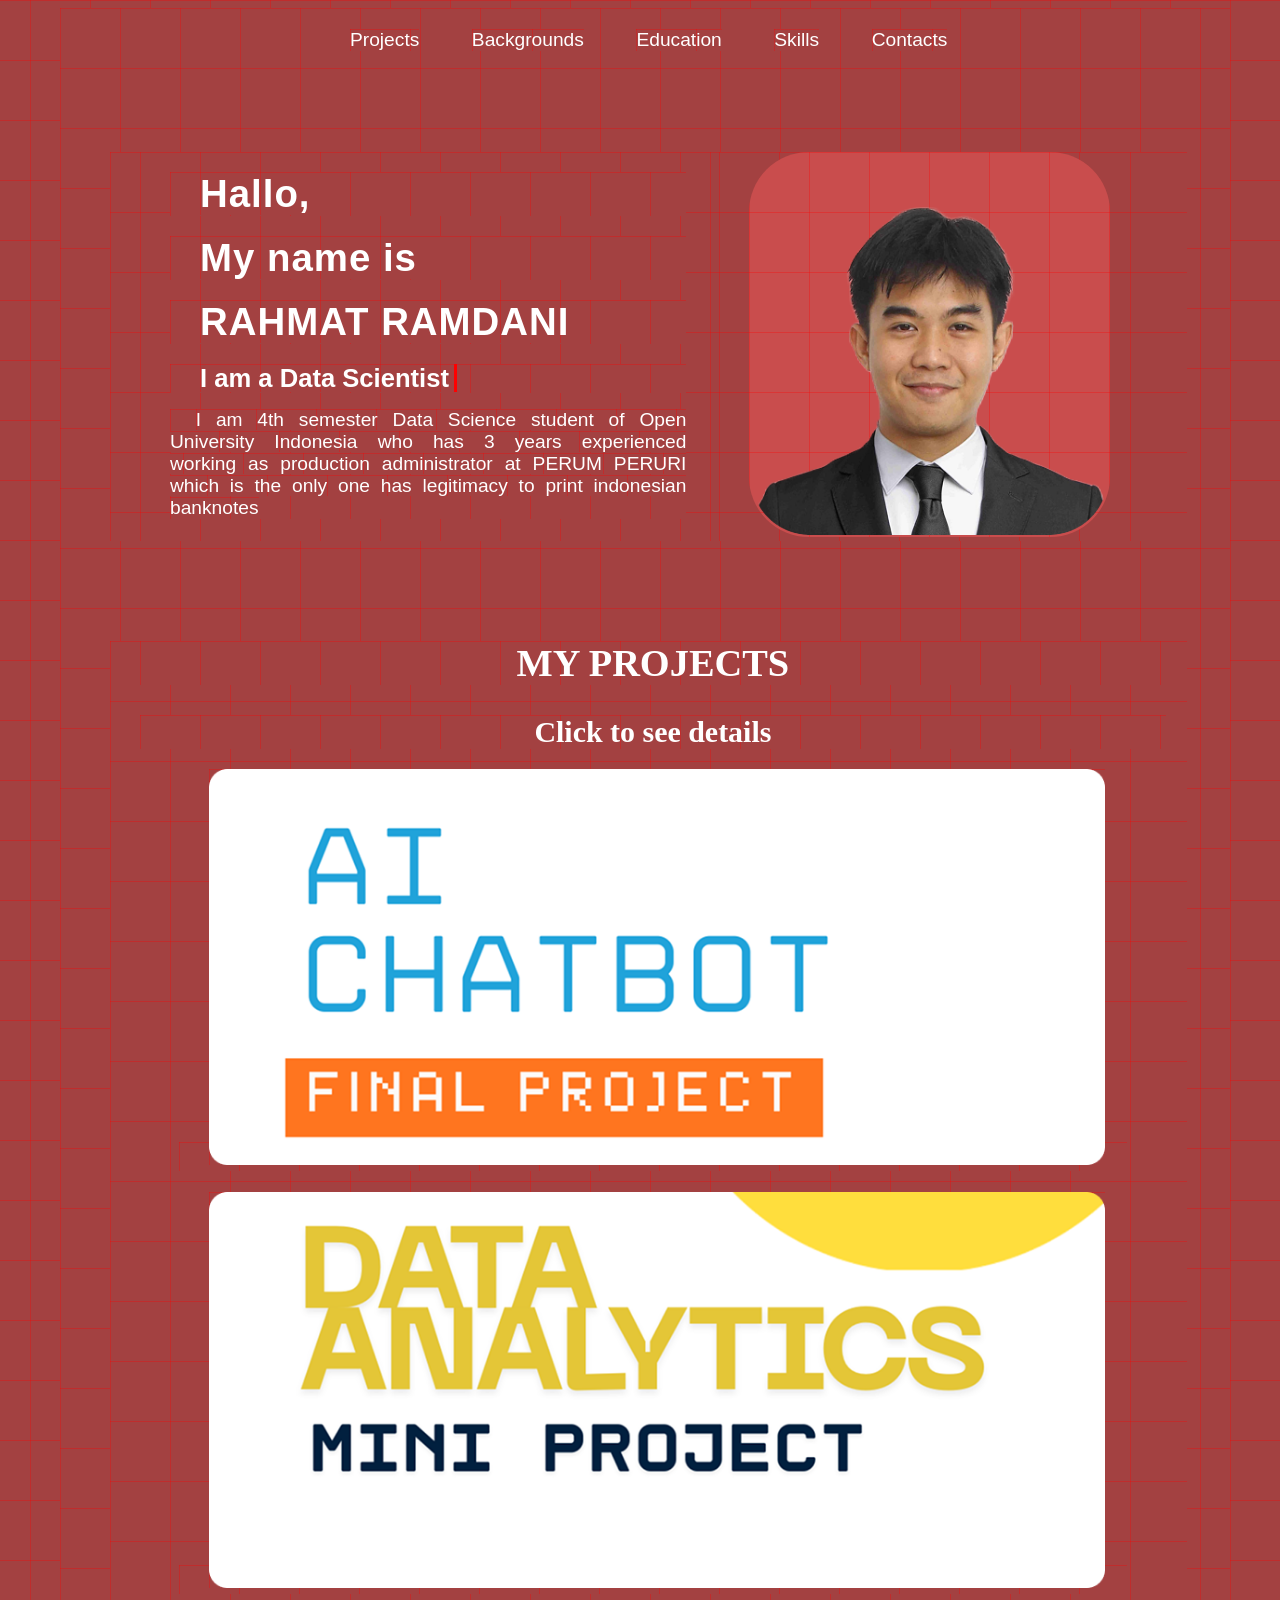
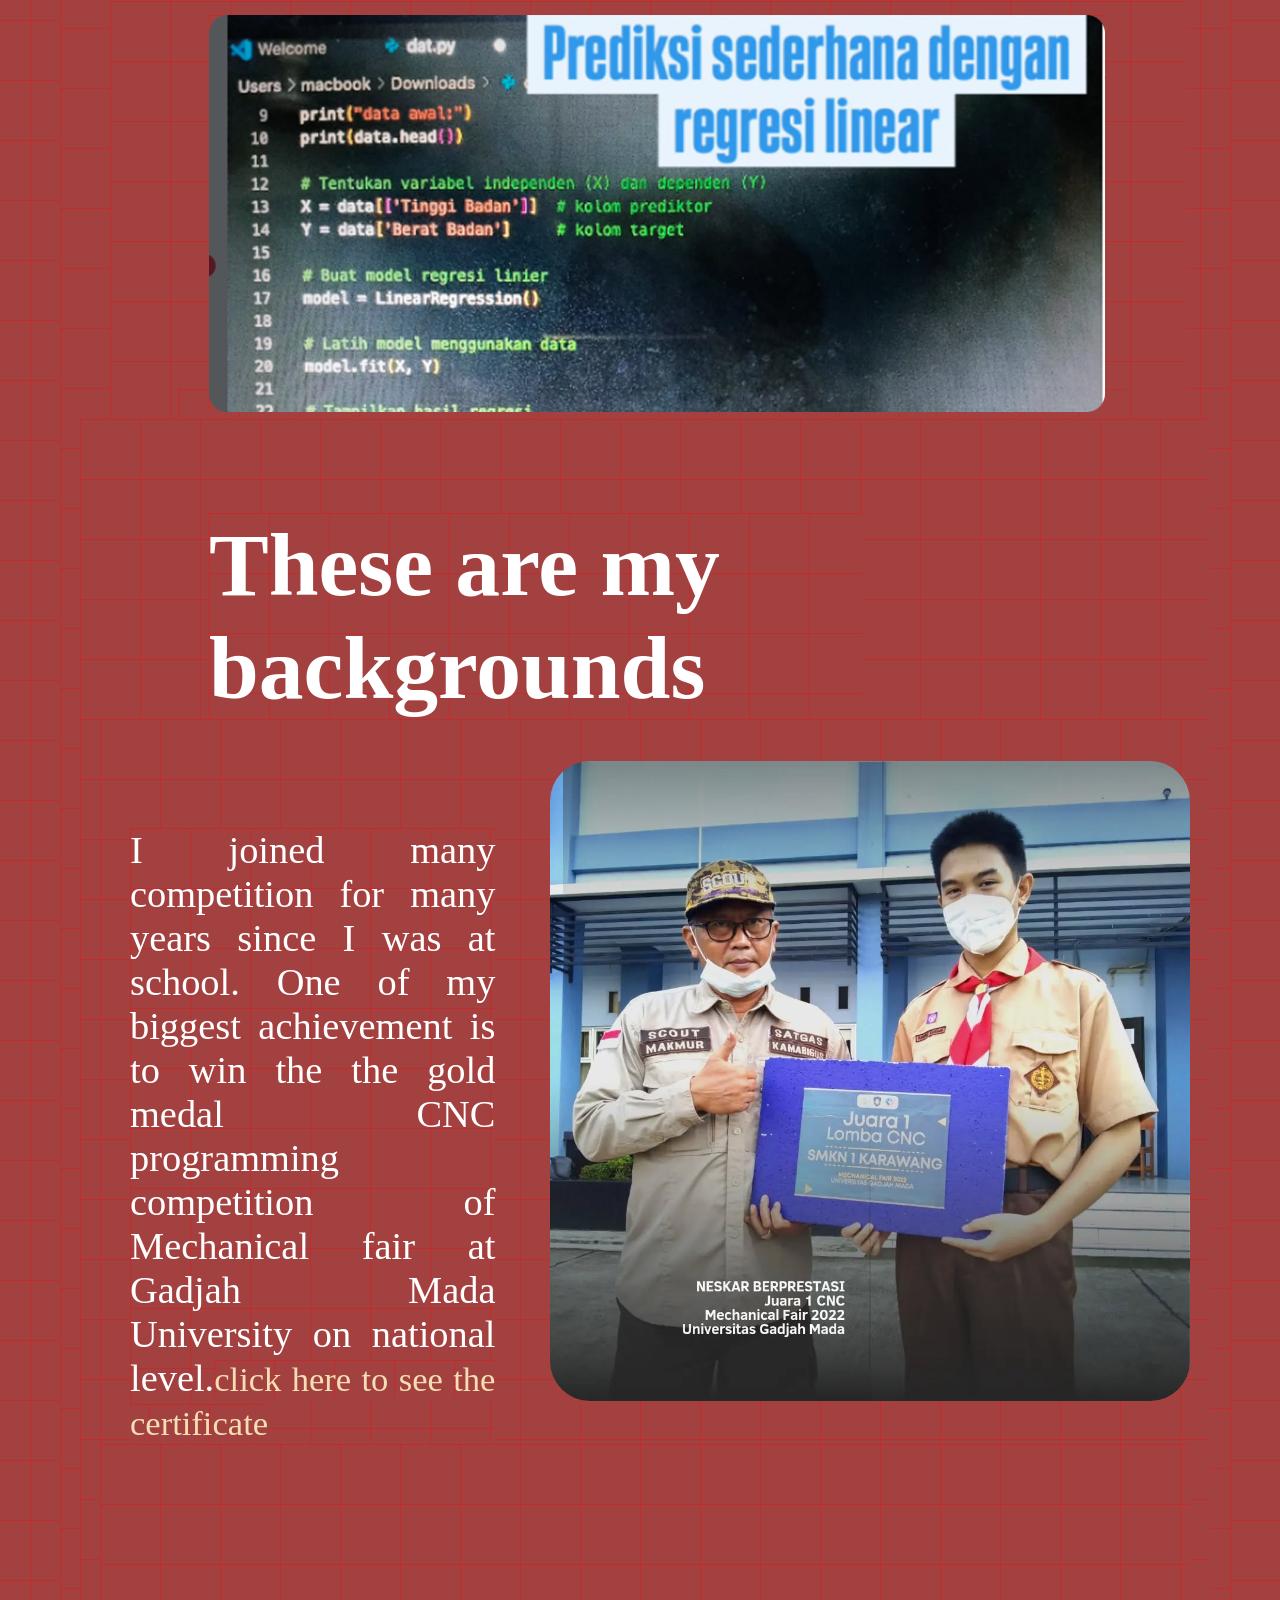
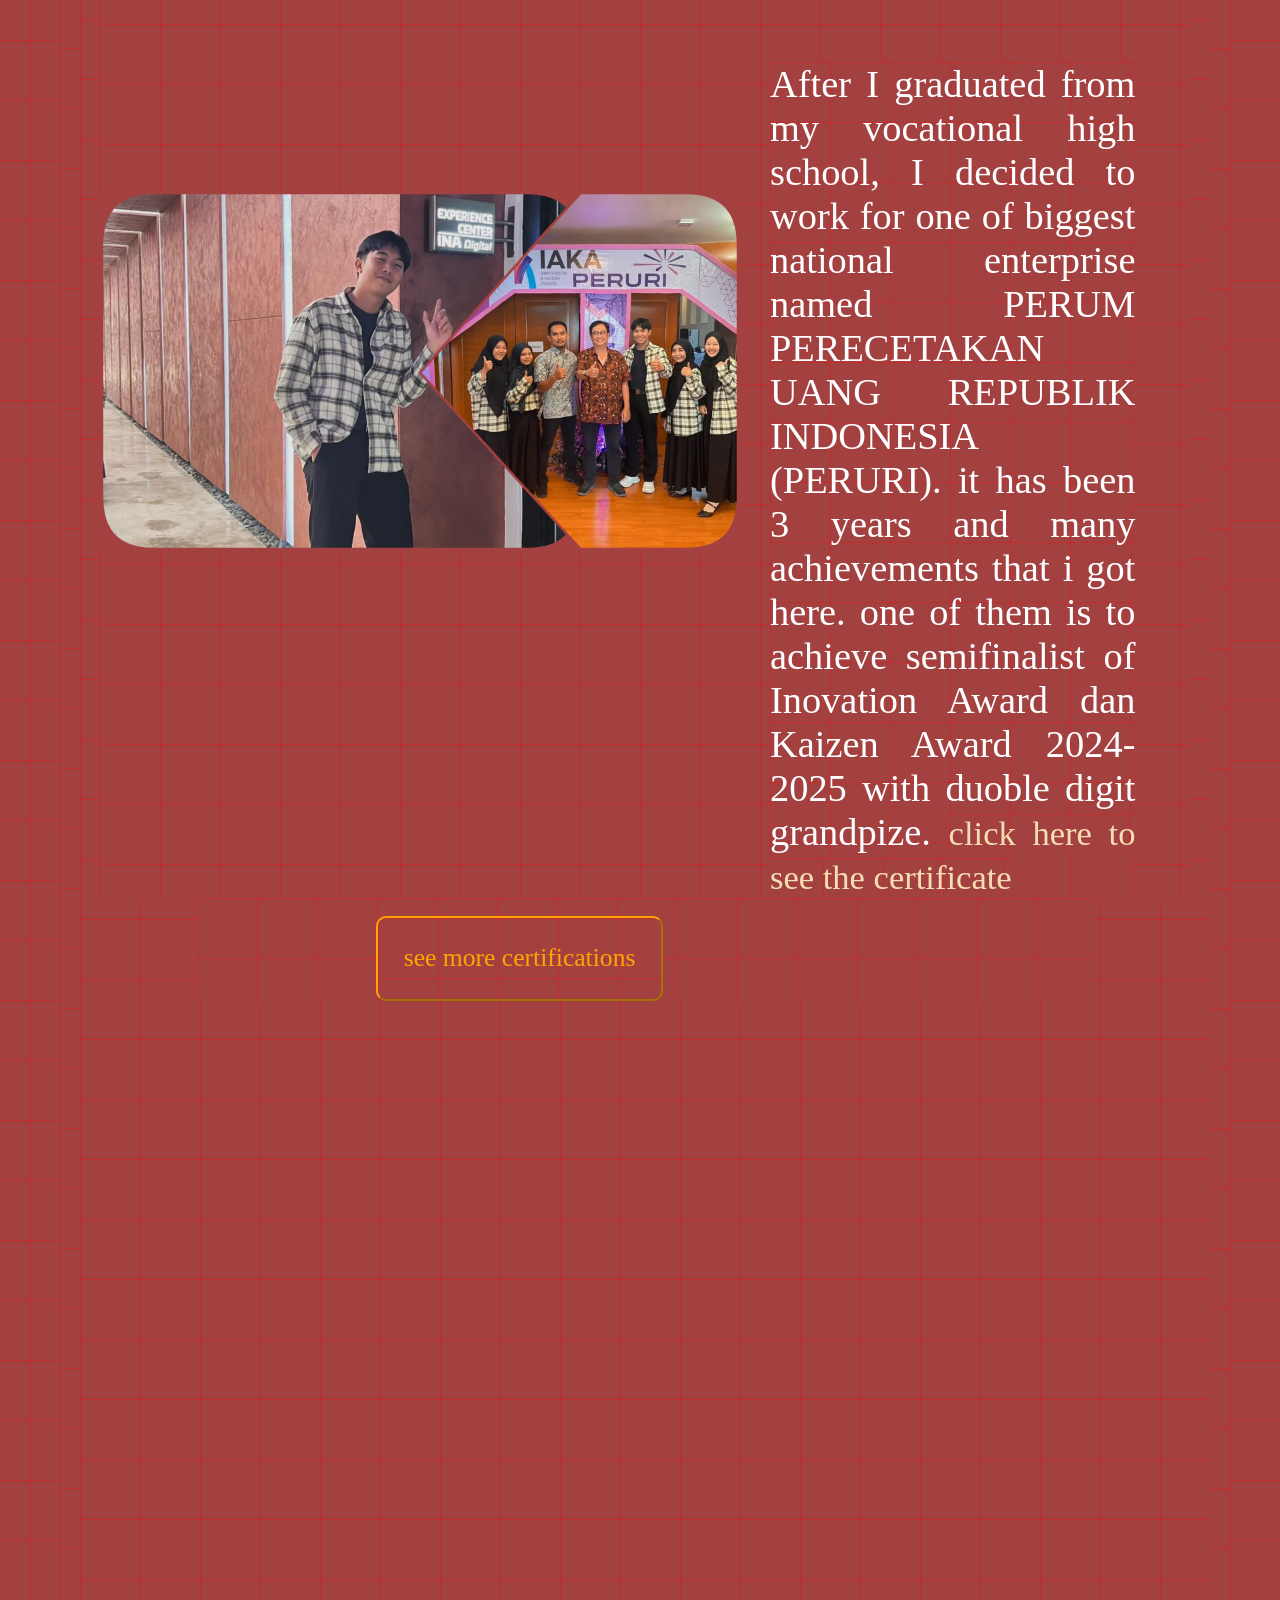
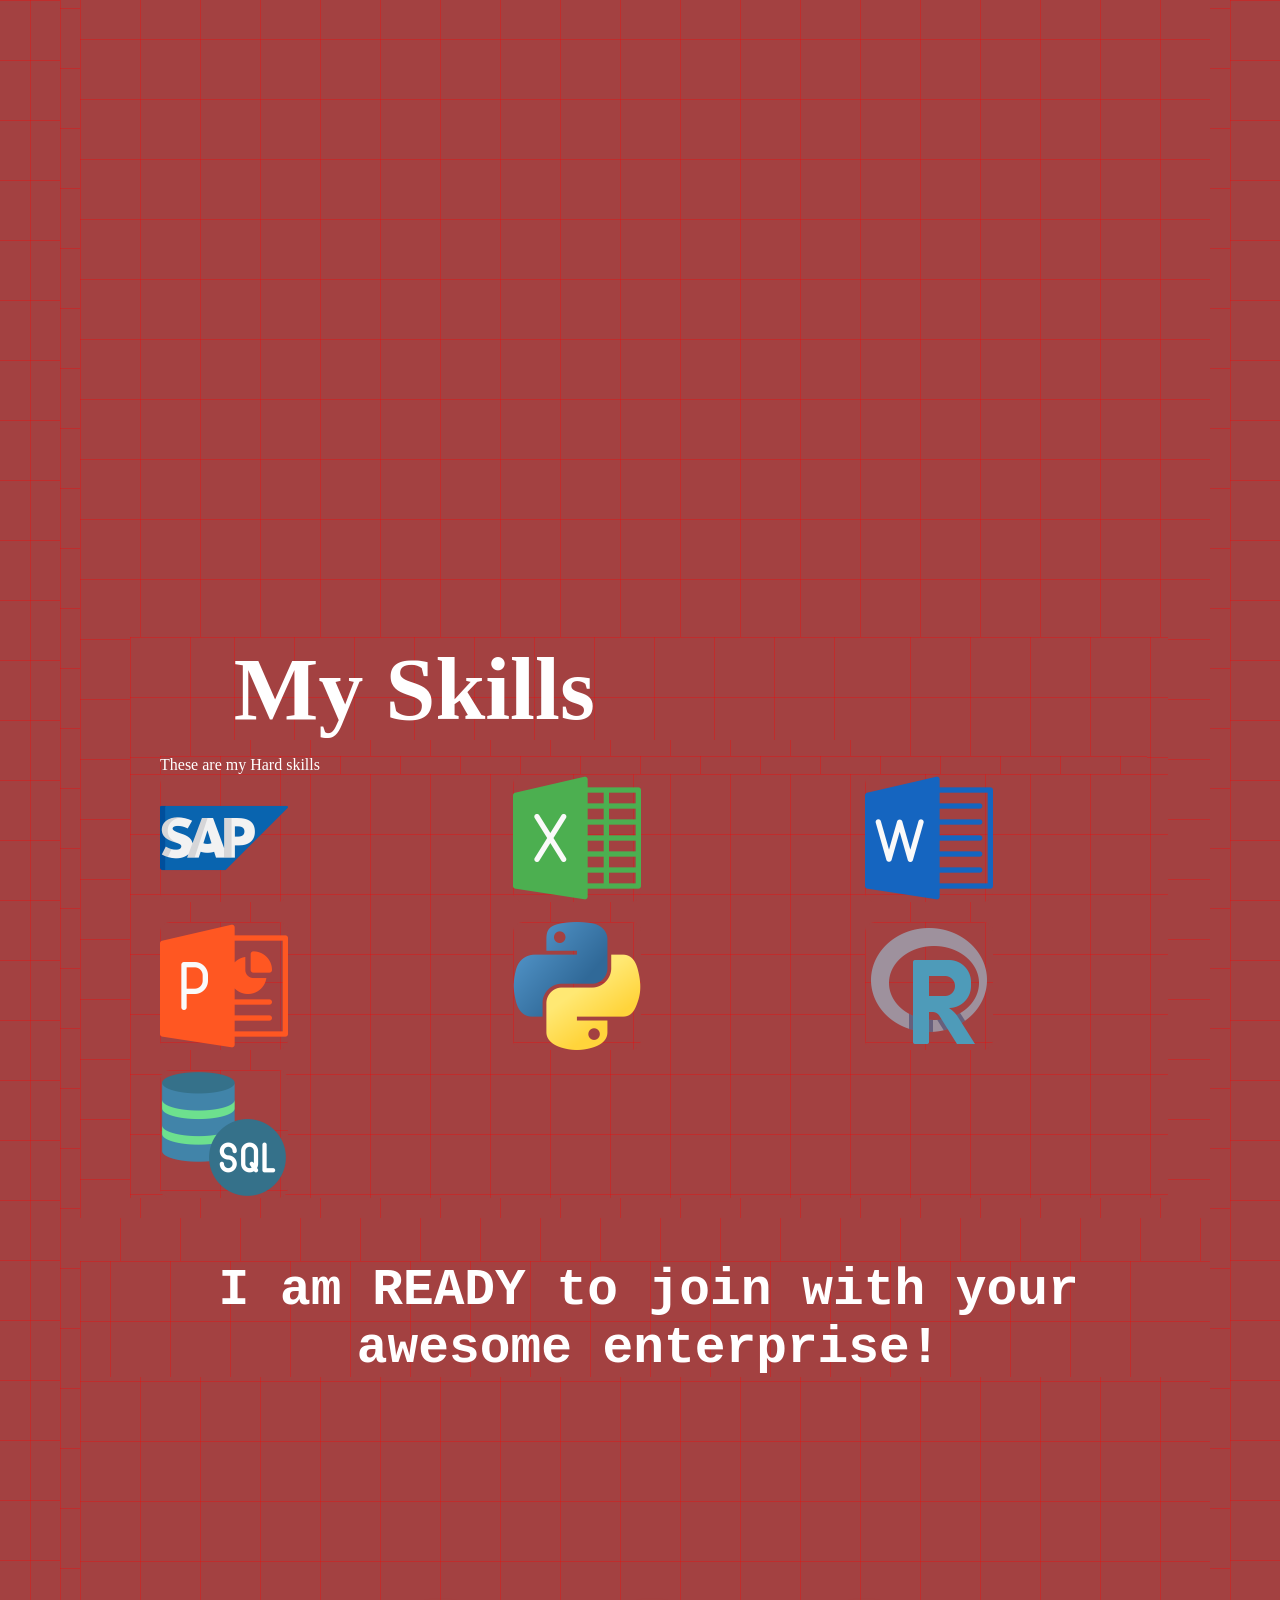
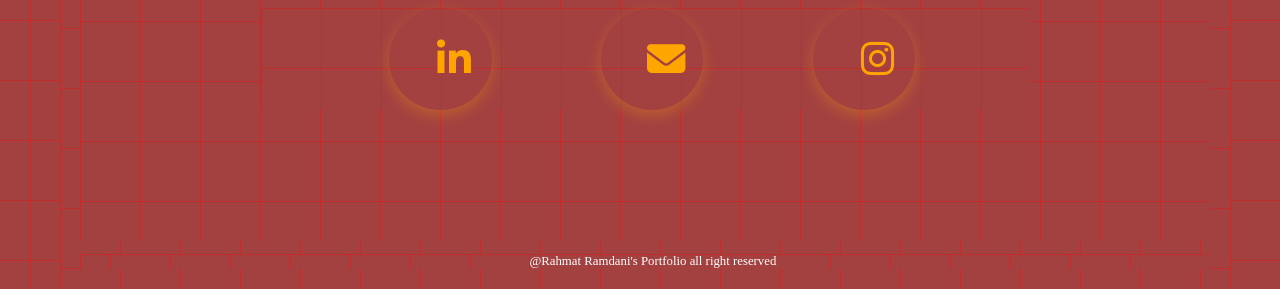
==== index.html @ 9f7c841f "Rename portfolio.html to index.html" ====
<!DOCTYPE html>
<html lang="en">
    <audio id="music" autoplay loop muted>
        <source src="backsound.mp3" type="audio/mpeg">
      </audio>
<div class="semua">
<head>
    <meta charset="UTF-8">
    <meta name="viewport" content="width=device-width, initial-scale=1.0">
    <title>Portfolio Rahmat Ramdani </title>
    <!-- FONT AWESOME -->
<link rel="stylesheet" href="https://cdnjs.cloudflare.com/ajax/libs/font-awesome/6.5.0/css/all.min.css">
    <link rel="stylesheet" href="portfolio.css">
    <link href="https://unpkg.com/aos@2.3.1/dist/aos.css" rel="stylesheet">
    <nav class="navbar" data-aos="fade-down" data-aos-delay="2000">
        <a href="#Projects" class="active"> Projects</a>
        <a href="#Backgrounds"> Backgrounds</a>
        <a href="#Educations"> Education</a>
        <a href="#Skills"> Skills</a>
        <a href="#Contacts"> Contacts</a>
    </nav>
</head>
<body>
    <div class="loader">
        <h1 data-aos="zoom-in">
            Hello <br> Welcome to My Profile
            <span class="spinner"></span>
            
        </h1>
    </div>
    
    <section class=" pengenalan" data-aos="zoom-in" data-aos-delay="2000"">
        <Div>
           <h1><Span class="hallo"> Hallo,</Span></h1> 
           <h1><Span class="hallo"> My name is</Span></h1> 
           <h1><Span class="hallo">RAHMAT RAMDANI</Span></h1> 
           <h2><Span class="identitas"></Span></h2>
           <p><span class="deskripsi1">I am 4th semester Data Science student of Open University Indonesia who has 3 years experienced working as production administrator at PERUM PERURI which is the only one has legitimacy to print indonesian banknotes </span></p>
        </Div>
        <div class="photoprofile" data-aos="flip-left" data-aos-delay="600">
            <img src="Rectangle 2.png" alt="My photo profile" class="photo1">
        </div>
    </section>
    <section  class="project" data-aos="zoom-in">
        <div class="listproject">
            <h2 id="Projects">MY PROJECTS</h2>
            <h3>Click to see details</h3>
            <a href="" class="project1"><img src="Rectangle 4.png" alt="porfolio1"> </a>
            <a href="" class="project2"><img src="Rectangle 5.png" alt="portfolio2"> </a>
            <a href="" class="project3"><img src="Rectangle 6.png" alt="portfolio3"> </a>
        </div>
    </section>
    <section class="background_skillset" data-aos="zoom-in" data-aos-delay="600">
        <h2 id="Backgrounds">These are my backgrounds</h2>
        <div class="latarbelakang1" data-aos="zoom-in">
            <p data-aos="zoom-in">I joined many competition for many years since I was at school. One of my biggest achievement is to win the the gold medal CNC programming competition of Mechanical fair at Gadjah Mada University on national level.<a href="https://drive.google.com/file/d/1hT_dJ4sxPczb8fQa78oZpIx4lVKargGi/view">click here to see the certificate</a></p>
            
            <img src="cnc.jpg" alt="cnc" data-aos="zoom-in">
        </div>
        <div class="latarbelakang2"data-aos="zoom-in">
            <img src="iaka.png" alt="iaka">
            <p>After I graduated from my vocational high school, I decided to work for one of biggest national enterprise named PERUM PERECETAKAN UANG REPUBLIK INDONESIA (PERURI). it has been 3 years and many achievements that i got here. one of them is to achieve semifinalist of Inovation Award dan Kaizen Award 2024-2025 with duoble digit grandpize. <a href="https://drive.google.com/file/d/12rPR2E-GsYdVPpDjvDf_z26Pti_GLtOs/view">click here to see the certificate</a> </p>         
        </div>
        <div class="button">
            <button class="lainnya" onclick="showCertifications()">see more certifications</button>
        </div>
        <div id="certifications" data-aos="zoom-in" data-aos-delay="1000">
                
                <div class="card-container" id="cards">
                
                <div class="card1"><img src="1.png" alt="1png"></div>
                <div class="card2"><img src="2.png" alt="2png"></div>
                <div class="card3"><img src="3.png" alt="3png"></div>
                <div class="card4"><img src="4.png" alt="4png"></div>
                
                </div>
                
                
        </div>
        <div id="Educations" class="education" data-aos="zoom-in" data-aos-delay="700">
            <h2>This is My Education</h2>
        <div class="educationdesc">
            <p>I am a 4th semester data science student of Open University Indonesia with GPA 3.67 and the latest GPA 4.00. I always maintain my score to gain more knowledge and score.</p>
            <img src="ipk.png" alt="ipk">
        </div>
        </div>
        <div class="skills" data-aos="zoom-in" data-aos-delay="800">
            <h2 id="Skills"> My Skills</h2>
            <p>
                These are my Hard skills
            </p>
        <div class="skills_img" data-aos="zoom-in" data-aos-delay="800">
            <img src="sap.png" alt="sap">
            <img src="excel.png" alt="excel">
            <img src="word.png" alt="word">
            <img src="powerpoint.png" alt="powerpoint">
            <img src="python.png" alt="powerpoint">
            <img src="r.png" alt="r">
            <img src="sql-server.png" alt="sql-server">
        </div>
        </div>
    </section>
    <section class="contact">
        <h2  data-aos="fade-down" data-aos-delay="200"> I am READY to join with your awesome enterprise!</h2>
        <p  data-aos="flip-left" data-aos-delay="100">you can contact me on:</p>
        <br>
        <br>
        <div class="contact-icons" id="Contacts">
            <a href="https://www.linkedin.com/in/rahmat-ramdani-554285227/" target="_blank" class="icon linkedin" data-aos="zoom-in">
                <i class="fab fa-linkedin-in"></i>
            </a>
            <a href="mailto:rahmat05ramdani@gmail.com" class="icon mail" data-aos="zoom-in">
                <i class="fas fa-envelope"></i>
            </a>
            <a href="https://www.instagram.com/2r05official/" target="_blank" class="icon instagram"data-aos="zoom-in">
                <i class="fab fa-instagram"></i>
            </a>
        </div>
    
        <br>
    </section>
    <script src="https://unpkg.com/aos@2.3.1/dist/aos.js"></script>
    <script>
      AOS.init();
    </script>
    <script src="portfolio.js"></script>
</body>
<footer class="footer">
    <p><span class="brand">@Rahmat Ramdani's Portfolio all right reserved</span></p>
</footer>
</div>
</html>
---- portfolio.css ----
*{
    margin-left: 30px;
    margin-right: 2%;
    margin-bottom: 0;
    width: auto;
    scroll-behavior: smooth;
    box-sizing: border-box;
    background: #a34141;
    background-image:
    linear-gradient(rgba(255,0,0,0.3) 1px, transparent 1px),
    linear-gradient(90deg, rgba(255,0,0,0.3) 1px, transparent 1px);
    
    background-size:60px 60px;
    
    animation:gridMove 12s linear infinite;
    /* animasi grid bergerak */
    @keyframes gridMove{

    0%{
    transform:translate(0,0);
    }
    
    100%{
    transform:translate(-60px,-60px);
    }
}
}

.semua{
    max-width:1200px;
    min-width:500px;
    margin:auto;
    padding:20px;
}
.loader{
    position:fixed;
    top:0;
    left:0;
    margin: auto;
    max-width:100%;
    width: 100%;
    height:100%;
    
    background: linear-gradient(135deg,#ff0000,#8b0000,#300000);
    
    display:flex;
    justify-content:center;
    align-items:center;
    text-align:center;
    
    color:rgb(237, 231, 231);
    font-size:2vw;
    
    z-index:999;
    transition:opacity 1s ease;
    }
    
    /* efek grid tech */
    
    .spinner{
        display:inline-block;
        width:25px;
        height:25px;
        border:4px solid white;
        border-top:4px solid transparent;
        border-radius:50%;
        margin-left:10px;
        animation:spin 1s linear infinite;
        }
        
        @keyframes spin{
        0%{transform:rotate(0deg);}
        100%{transform:rotate(360deg);}
        }
        

.navbar{
    font-family: 'roboto',sans-serif;
    margin-top: 30px;
    margin-right: 0;
    max-width: 100%;
    margin: auto;
    padding: 1px;
    display: flex;
    justify-content: center;
    align-items: center;
    background:none;
}
.active{
    display: flex;
    list-style: none;
    max-width: 100%;
}
.navbar a{
    text-decoration: none;
    background-color: none;
    margin-right: 2%;
    color: white;
    font-size: 1.5vw;
    transition: 1,2s ease-in-out;
}
.navbar a:hover{
    color: wheat;
    transform: scale(1.2);
    transition: 1,2s ease-in-out;
}

.pengenalan {
justify-content: center;
letter-spacing: 0.5;
text-align: justify;
display: flex;
font-family: 'Kanit',sans-serif;
 margin-top: 100px;
 color: white;
}

.hallo{
    text-align: justify;
    padding:0;
    color: white;
    font-family: 'Montserrat',sans-serif;
    font-size: 3vw;
    letter-spacing: 1px ;
    opacity: 1;
    transform: translateY(100px);
    transition: 0.6s;
}

.identitas{
    font-family: 'Kanit',sans-serif;
    font-size: 2vw;
    padding-right: 10%;
    border-right:3px solid red;
        padding-right:5px;
    animation:blink 0.7s infinite;
}

@keyframes blink{
0%{border-color:transparent;}
50%{border-color:red;}
100%{border-color:transparent;}
}
.deskripsi1{
    font-family: 'Kanit',sans-serif;
    font-size: 1.5vw;
    margin-left: 5%;
    margin-right:20%;
    text-align: justify;
    word-spacing: 3px;
}
.photoprofile{
  max-width: 100%;
  margin: auto;  
  margin-right: 10%;
  transition: 1,2 ease-in;

}
.photoprofile img{
    width: 100vw;
    max-width: 100%;
    height: auto;
    background-color: #c94d4d;
    padding: 2px;
    border-radius: 60px;
    display: inline-block;
}

.project{
    margin-top: 100px;
    text-decoration: none;
   
}
.listproject{
    font-family: 'Roboto','times new roman',sans-serif;
    font-size: 2vw;  
    color: white;
    text-align: center;
    margin:auto;

}
.listproject img{
    display: inline-block;
    justify-content: center;
    margin-top: 20px ;
    width: 70vw;
    max-width: 100%;
    height: auto;

}

.listproject img:hover{
    opacity: 0.5;
    transform: scale(1.1);
    transition: 1,2 ease;
}

.button{
    width: 70vw;
    max-width: 100%;
    margin: auto;
}

.lainnya {
    color: white;
    color: orange;
    padding: 2vw;
    max-width: 100%;
    font-size: 2vw;
    border-color: orange;
    text-decoration: none;
    font-family: 'times new roman',sans-serif;
    border-radius: 10px;
    margin-top: 2%;
    margin-left: 20%;
    max-width: 100%;
    height: auto;
}

.lainnya:hover{
    transform: scale(1.1);
    transition: 1,2 ease;

}
    #certifications{
        max-width: 100%;
        margin-right: 10%;
        margin: auto;
    }
        .card-container{
            display:inline-flex;
            gap:2%;
            margin-right:30%;
            max-width: 100%;
            margin: auto;
            margin-top:15%;
            }
            
            .card1, .card2, .card3, .card4{
            width:80vw;
            height: auto;
            transition:0.4s;
            }
            
            .card1 img, .card2 img, .card3 img, .card4 img{
            width:100%;
            object-fit:contain;
            border-radius: 5px;
            }
            .card1 img:hover{
            transform: scale(2);
            position: relative;
            margin-left: 25vw;
            transition: 0.5 ease;
            box-shadow: 0 12px 20px rgba(0,0,0,0.3);
            }

            .card2 img:hover{
                transform: scale(3);
                position: relative;
                margin-left: 10vw;
                transition: 0.5 ease;
                box-shadow: 0 12px 20px rgba(0,0,0,0.3);
                }
            .card3 img:hover{
                    transform: scale(3);
                    position: relative;
                    margin-right: 15vw;
                    transition: 0.5 ease;
                    box-shadow: 0 12px 20px rgba(0,0,0,0.3);
                    }
            .card4 img:hover{
                        transform: scale(3);
                        position: relative;
                        margin-left: 0;
                        margin-right: 10%;
                        transition: 5 ease;
                        box-shadow: 0 12px 20px rgba(0,0,0,0.3);
                        }
            
                           
            

.background_skillset{
    margin-top: 100px;
    color: white;
    max-width:1200px;
    min-width:500px;
    margin:auto;
    padding:20px;
    
}

.background_skillset h2{
    font-size: 7vw;
    margin-left: 10%;
    margin-right: 30%;

}

.latarbelakang1{
    display: flex;
    justify-content: center;
    max-width: 100%;
    margin:auto;  
}
.latarbelakang1 p{
    margin-top: 10%;
    margin-right: 5%;
    text-align: justify;
    font-size: 3vw;
}
.latarbelakang1 a{
    text-decoration: none;
    font-size: 2.7vw;
    color: wheat;
    padding: 0;
    margin: 0;
}


.latarbelakang1 img{
    display: inline-block;
    margin-top: 20px;
    margin-left: 0%;
    background-color: #a34141;
    width: 50vw;
    max-width: 100%;
    height: auto;
    margin: auto;
    border-radius: 40px;
}
.latarbelakang2{
    display: flex;
    justify-content: center;
    max-width: 100%;
    margin:auto;
}
.latarbelakang2 img{

    display: inline-block;
    margin-bottom: 10%;
    margin-left: 0%;
    background-color: #a34141;
    width: 50vw;
    max-width: 100%;
    height: auto;
    margin: auto;
}
.latarbelakang2 p{
    margin-top: 20%;
    margin-right: 5%;
    text-align: justify;
    font-size: 3vw;
}
.latarbelakang2 a{
    padding: 0;
    margin: 0;
    text-decoration: none;
    font-size: 2.7vw;
    color: wheat;
}

.education{
    margin-top: 200px;
    max-width: 100%;
    margin: auto; 
}

.education h2{
    font-size: 7vw;
    margin-top: 150px;
    margin-left: 20%;
    margin-right: 10%;
    text-align: right;
}
.educationdesc{
  display: flex;  
}

.educationdesc p{
    margin-top: 10%;
    margin-right: 5%;
    text-align: justify;
    font-size: 3vw;
  }

.educationdesc img{
    margin-top: 20px;
    width: 50vw;
    max-width: 100%;
    height: auto;
    margin: auto;
}
.skills{
margin-top: 100px;
}
.skills_img{
    display: grid;
    grid-template-columns: repeat(3, 1fr);
    gap: 20px;
    max-width: 100%;
    margin: auto;
    justify-content: center;
}
.skills_img img{
    width: 10vw;
    max-width: 100%;
    height: auto;
    border-radius: 10px;
    justify-content: space-between;
    background-color: none;
    padding: none;
}
.contact{
    margin-top: 50%;
    margin-bottom: 20%;
    padding: 0;
    max-width: 100%;
    margin: auto;
    color: white;
}

.contact h2{
    font-family: 'Courier New', Courier, monospace;
    font-size: 4vw;
    justify-content: center;
    align-items: center;
    text-align: center;
}

.contact p{
    font-family: 'KANIT', Courier, monospace;
    font-size: 3vw;
    justify-content: center;
    align-items: center;
    text-align: center;
}
.contact-icons {
    margin-top:10%;
    gap: 5vw;
    margin-bottom: 10%;
    margin-left: 16%;
    width: 60vw;
    max-width: 100%;
    height: auto;
    display:flex;
justify-content:center; /* tengah horizontal */
align-items:center;
}

.contact-icons i{
    font-size: 3vw;
    max-width: 100%;
    padding: 0;
    background: none;
    
}
.contact-icons .icon {
    display: flex;
    justify-content: center;
    align-items: center;
    width: 8vw;
    height: 8vw;
    border-radius: 50%;
    background: none;
    color: orange; /* semua ikon orange */
    font-size: 28px;
    text-decoration: none;
    transition: all 0.3s ease;
    box-shadow: 0 5px 15px rgba(255,165,0,0.3);
}

.contact-icons .icon:hover {
    transform: scale(1.7) rotate(-10deg);
    box-shadow: 0 10px 25px rgba(255,165,0,0.8); /* glow orange */
}

/* Animasi neon garis di sekitar ikon */
.contact-icons .icon::before {
    content: '';
    position: absolute;
    width: 10vw;
    height: 10vw;
    border-radius: 50%;
    border: 2px solid orange;
    opacity: 0;
    transition: 0.3s;
    transform: scale(0.9);
}

.contact-icons .icon:hover::before {
    opacity: 1;
    transform: scale(1.2);
}
.footer{
font-size: 1vw;
text-align: center;
margin-bottom: 0;
color: white;
max-width: 100%;
margin: auto;
}
@media (max-width:1200px){
    *{
        max-width: 100%;
        height: auto;
    }
}

@media (max-width:992px){
    *{
        max-width: 100%;
        height: auto;
    }
}

@media (max-width:768px){
    *{
        max-width: 100%;
        height: auto;
    }
}

@media (max-width:576px){
    *{
        max-width: 100%;
        height: auto;
    }
}
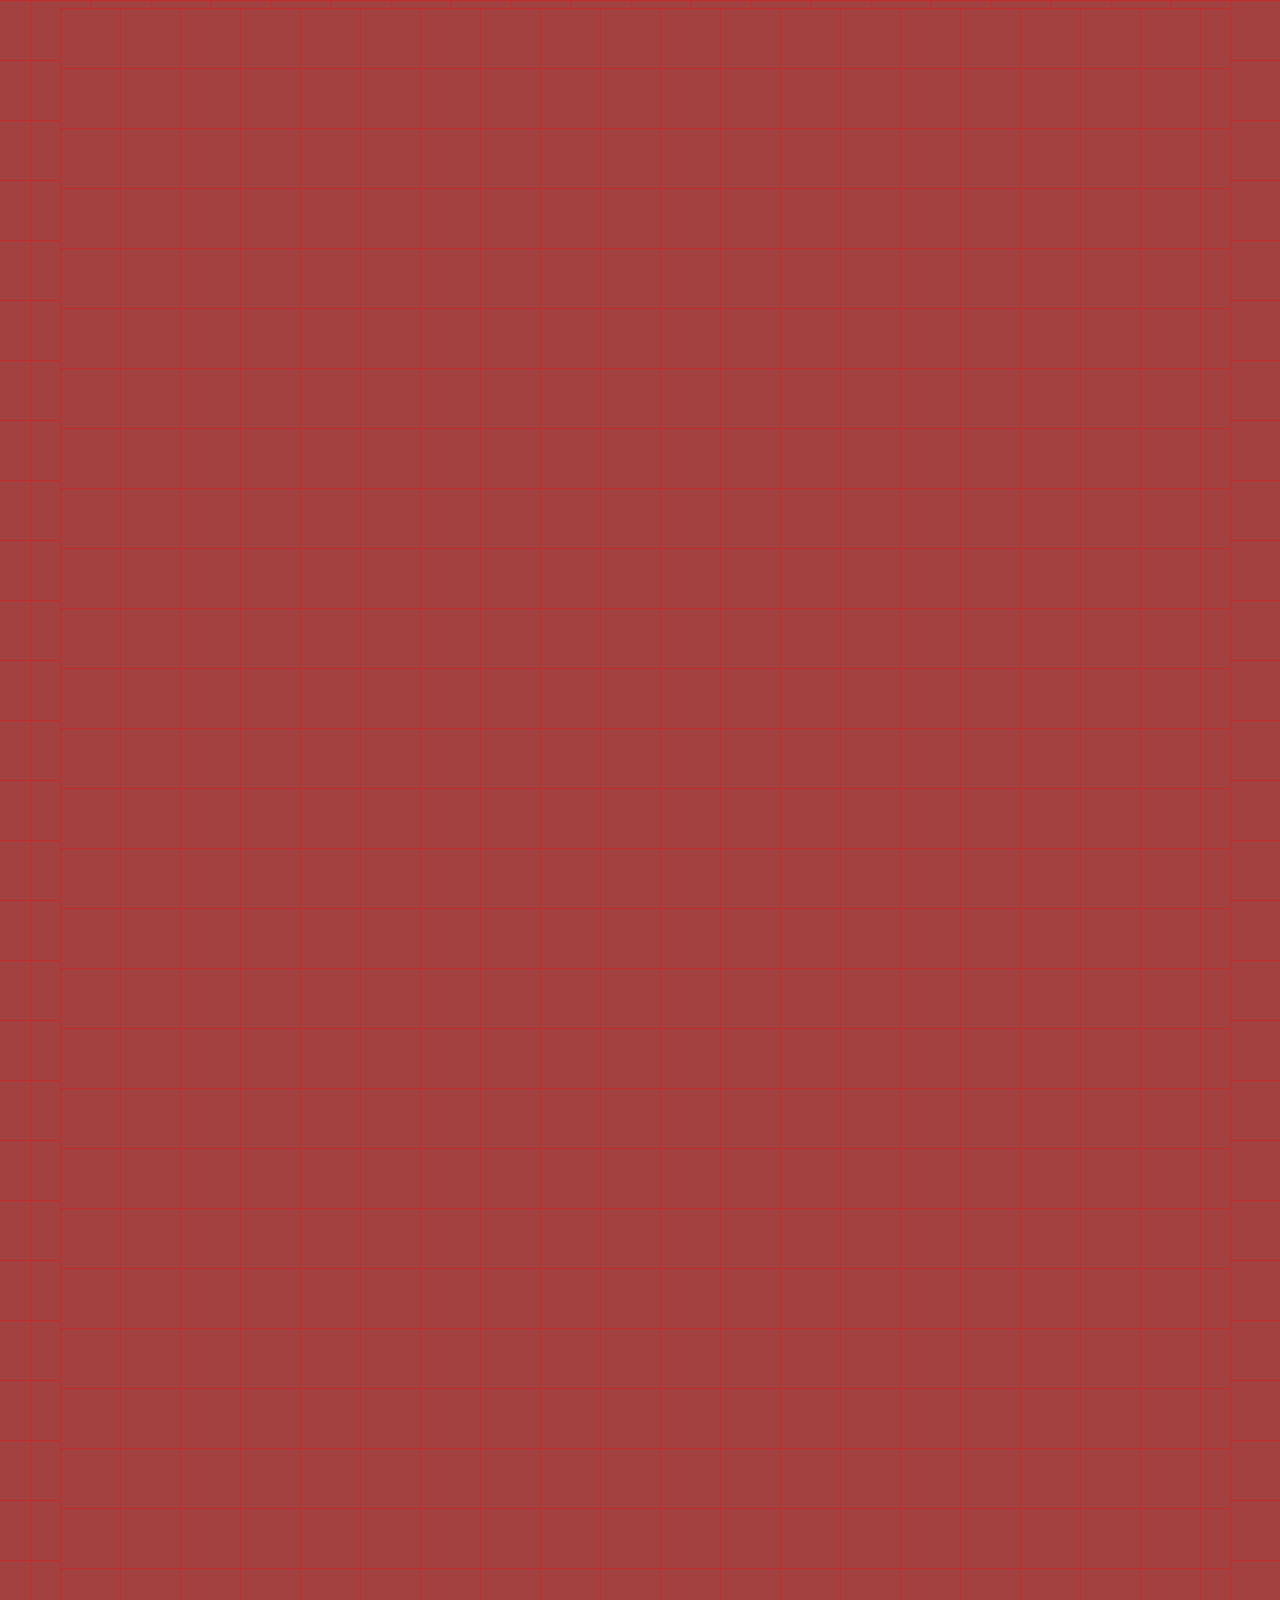
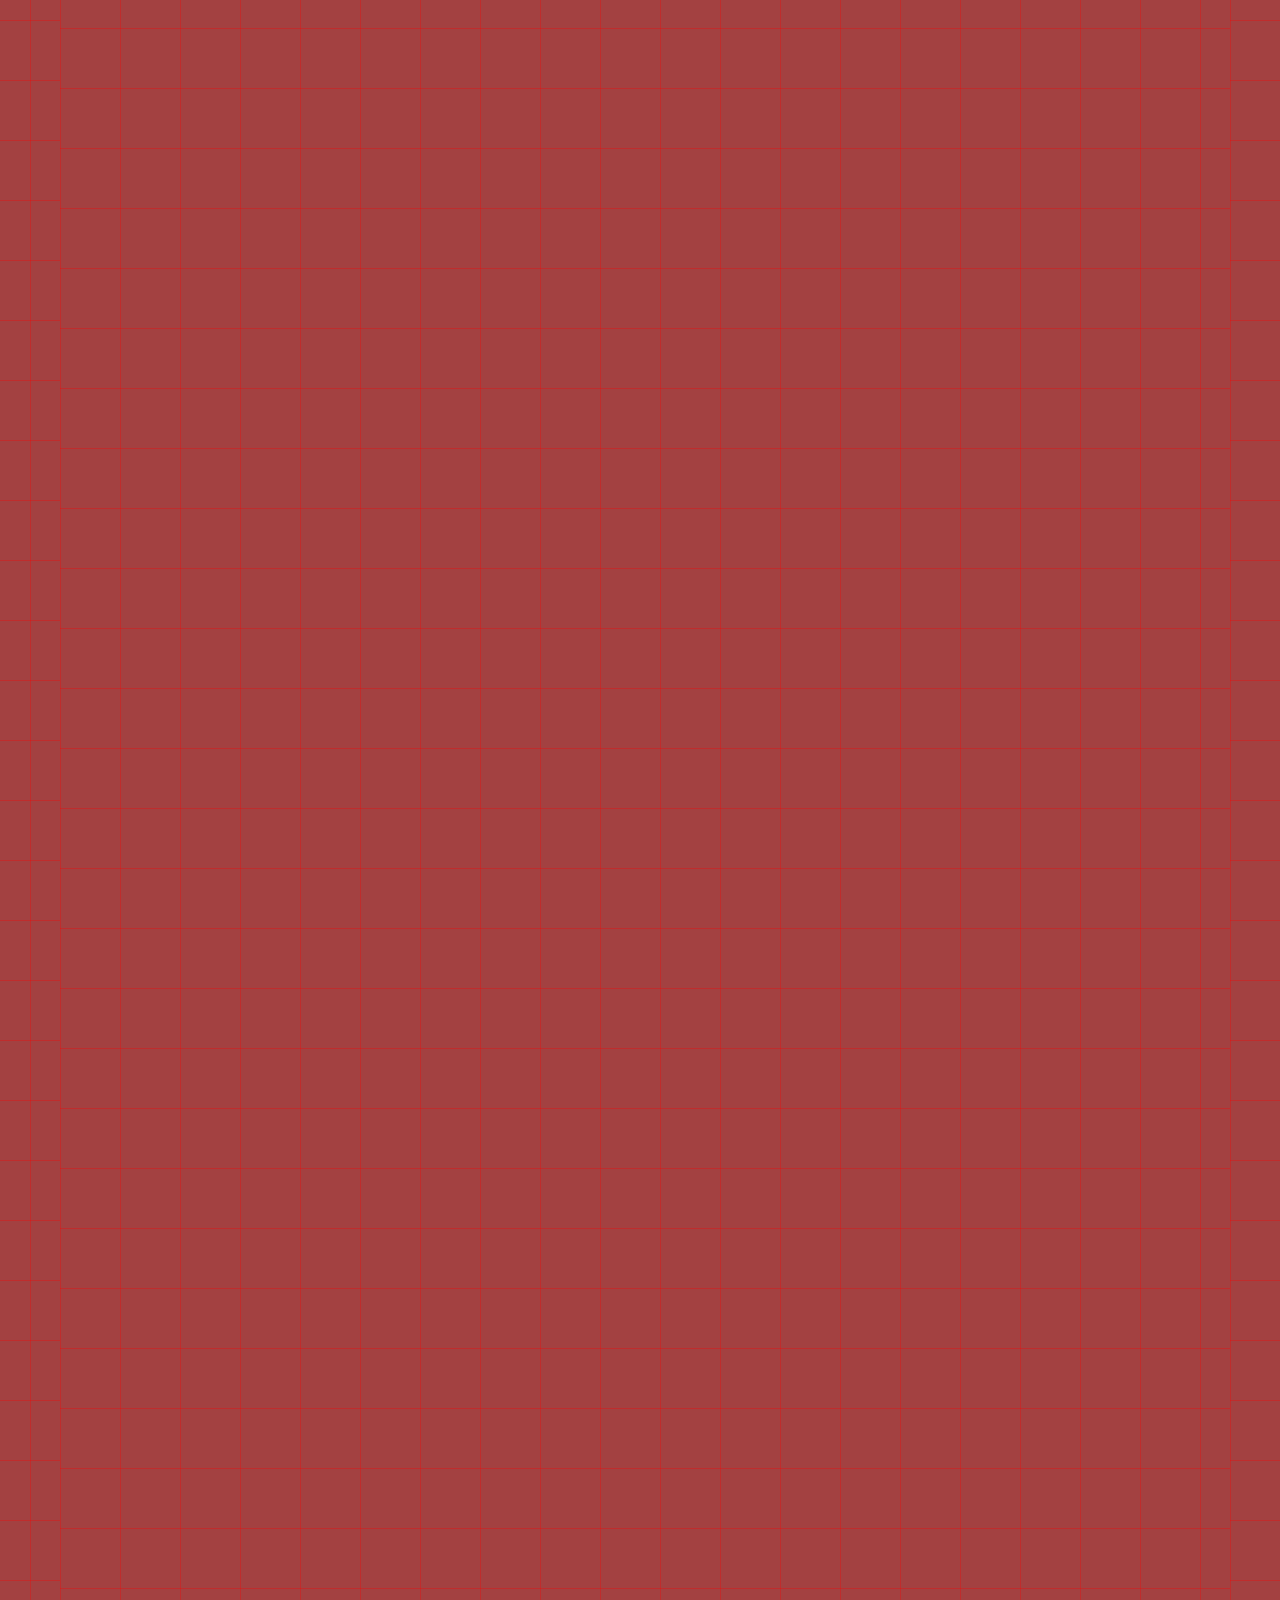
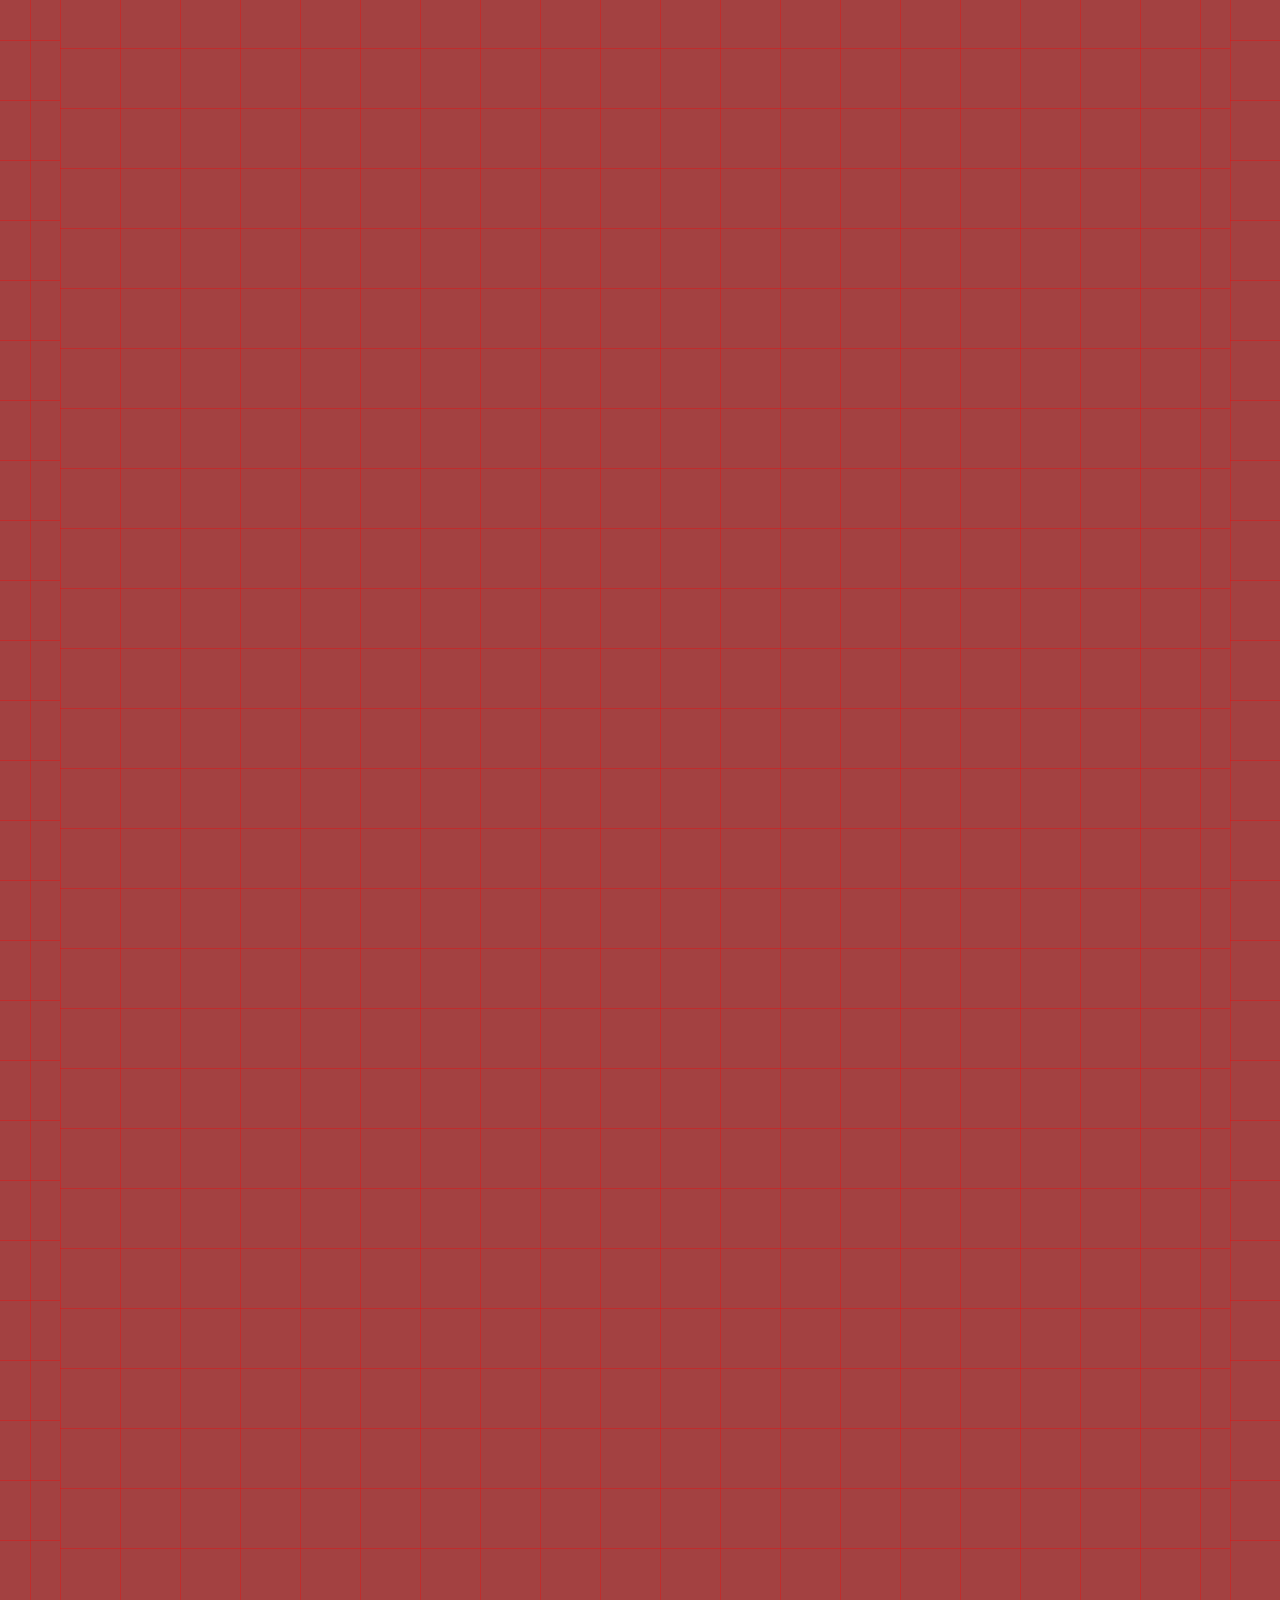
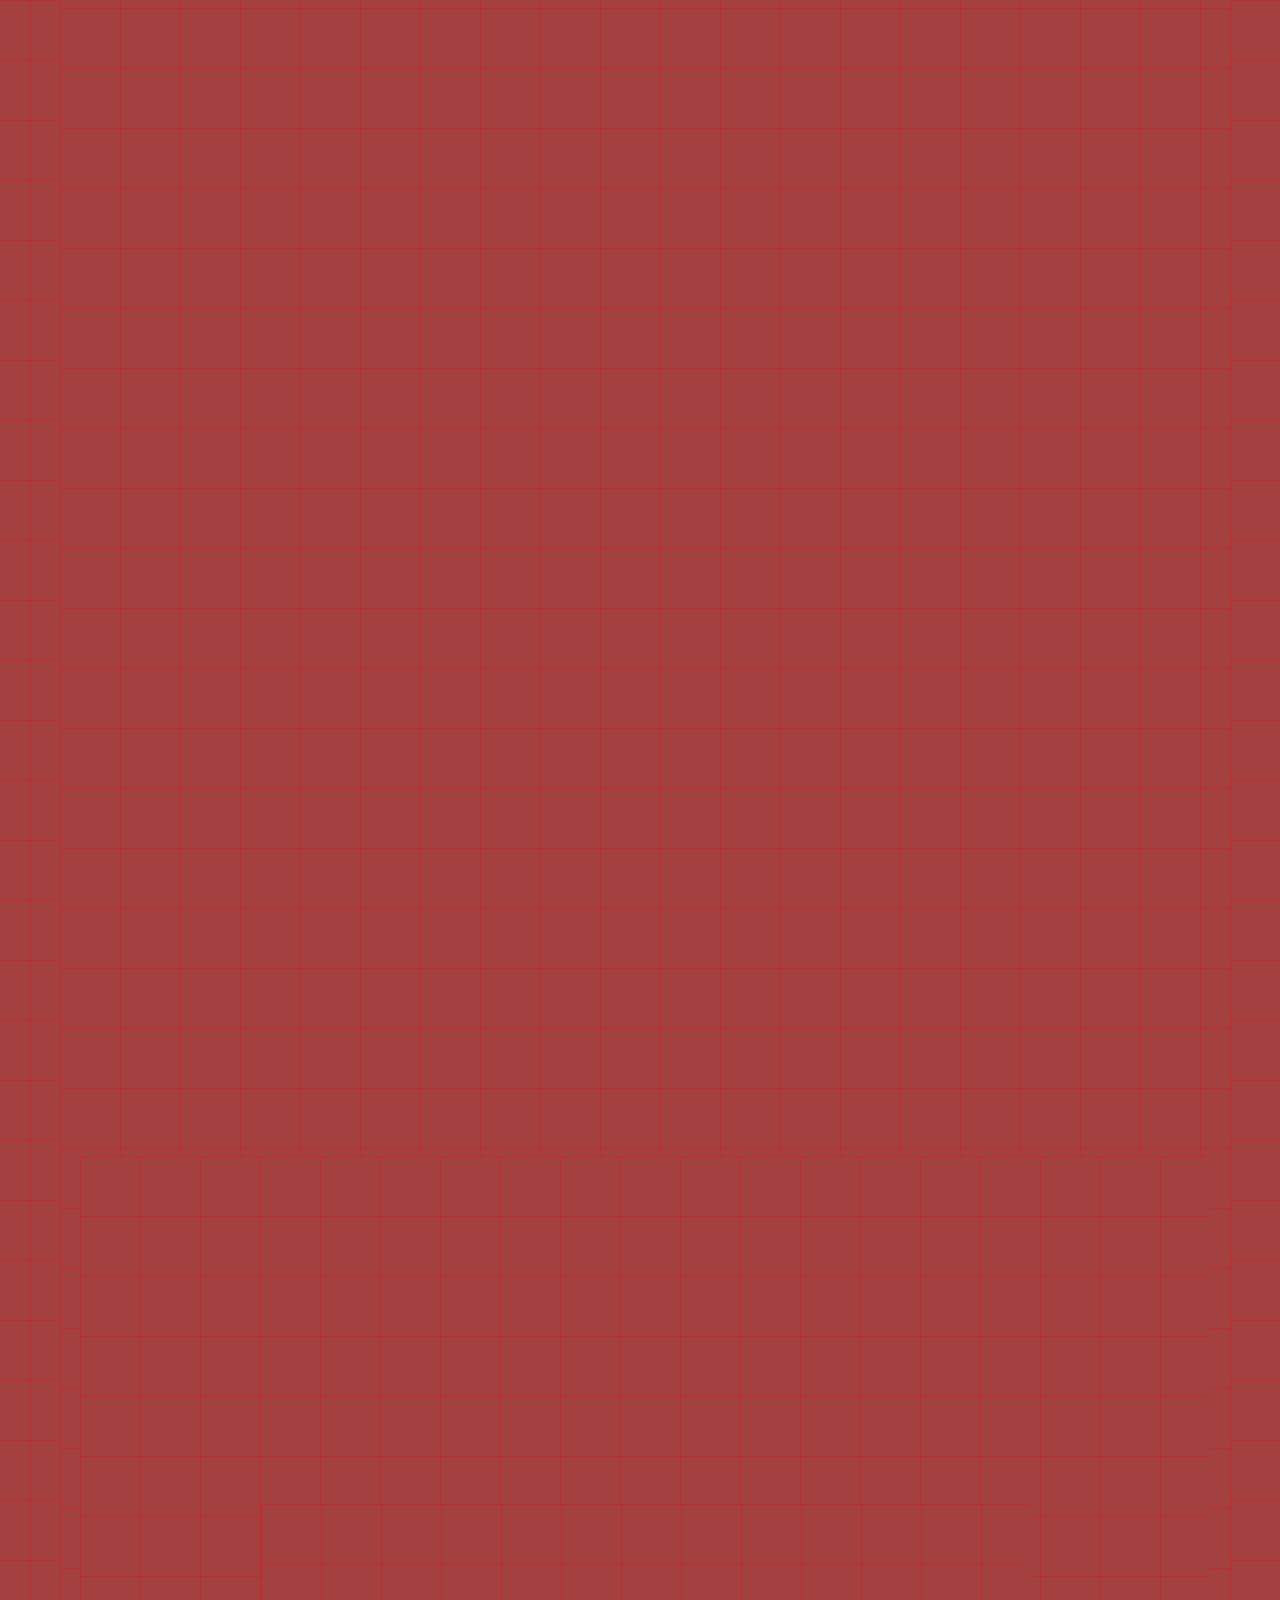
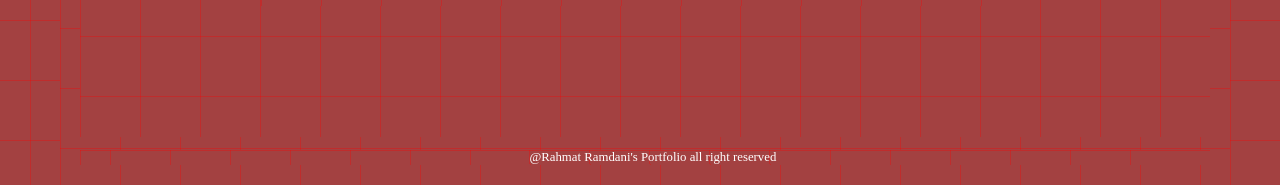
==== commit aaf8aa0b: "Rename portfolio.html to index.html" ====
--- a/index.html
+++ b/index.html
@@ -21,7 +21,7 @@
     </nav>
 </head>
 <body>
-    <div class="loader">
+    <div class="loader" id="loader">
         <h1 data-aos="zoom-in">
             Hello <br> Welcome to My Profile
             <span class="spinner"></span>
@@ -89,16 +89,25 @@
             <p>
                 These are my Hard skills
             </p>
+         <div class="skills-container">  
         <div class="skills_img" data-aos="zoom-in" data-aos-delay="800">
-            <img src="sap.png" alt="sap">
-            <img src="excel.png" alt="excel">
-            <img src="word.png" alt="word">
-            <img src="powerpoint.png" alt="powerpoint">
-            <img src="python.png" alt="powerpoint">
-            <img src="r.png" alt="r">
-            <img src="sql-server.png" alt="sql-server">
+            <div class="gambar"><img src="sap.png" alt="sap"></div>
+            <div class="gambar"><img src="excel.png" alt="excel"></div>
+            <div class="gambar"><img src="word.png" alt="word"></div>
+            <div class="gambar"><img src="powerpoint.png" alt="powerpoint"></div>
+            <div class="gambar"><img src="python.png" alt="powerpoint"></div>
+            <div class="gambar"><img src="r.png" alt="r"></div>
+            <div class="gambar"><img src="sql-server.png" alt="sql-server"></div>
+            <div class="gambar"><img src="sap.png" alt="sap"></div>
+            <div class="gambar"><img src="excel.png" alt="excel"></div>
+            <div class="gambar"><img src="word.png" alt="word"></div>
+            <div class="gambar"><img src="powerpoint.png" alt="powerpoint"></div>
+            <div class="gambar"><img src="python.png" alt="powerpoint"></div>
+            <div class="gambar"><img src="r.png" alt="r"></div>
+            <div class="gambar"><img src="sql-server.png" alt="sql-server"></div>
         </div>
         </div>
+    </div> 
     </section>
     <section class="contact">
         <h2  data-aos="fade-down" data-aos-delay="200"> I am READY to join with your awesome enterprise!</h2>
--- a/portfolio.css
+++ b/portfolio.css
@@ -395,23 +395,78 @@
 .skills{
 margin-top: 100px;
 }
+ .skills-container{
+    position: relative;
+    width: 100%;
+    overflow: hidden;
+    background-color: #ff0033;
+    box-shadow: 0 0 15px #ff0033, 0 0 30px #ff0033;
+    border-left: none;
+    border-right: none;
+    padding: 10px 0;
+    margin: auto;
+    margin-top: 15%;
+}
+
+.gambar{
+    flex: 0 0 auto;
+    width: clamp(100px, 25vw, 180px); /* lebih stabil */
+    margin: 0 clamp(10px, 3vw, 30px);
+   
+    height: auto;
+    background: none;
+    display: flex;
+    align-items: center;
+    justify-content: center;
+    color: white;
+    font-weight: bold;
+    border-radius: 20px;
+
+}
+
 .skills_img{
-    display: grid;
-    grid-template-columns: repeat(3, 1fr);
-    gap: 20px;
-    max-width: 100%;
-    margin: auto;
-    justify-content: center;
+    display: flex;
+    width: max-content;
+    animation: scroll 10s linear infinite;
+    will-change: transform;
+}
+
+@keyframes scroll{
+    0%{
+        transform: translateX(0);
+    }
+    100%{
+        transform: translateX(-50%);
+    }
+}
+@media (max-width: 600px) {
+        .skills-container{
+            margin-right: 3vw;
+        }
+        .skills_img {
+            animation: scroll 2s linear infinite;
+    }
+    .gambar {
+        width:40px; /* lebih kecil */
+        height: auto;
+        margin: 0 10px; /* jangan terlalu jauh */
+    }
+
+}
+.skills-container:hover .skills_img{
+    animation-play-state: paused;
 }
 .skills_img img{
-    width: 10vw;
+    width: 80%;
     max-width: 100%;
     height: auto;
     border-radius: 10px;
-    justify-content: space-between;
+    justify-content: center;
     background-color: none;
     padding: none;
 }
+
+
 .contact{
     margin-top: 50%;
     margin-bottom: 20%;
@@ -437,16 +492,20 @@
     text-align: center;
 }
 .contact-icons {
-    margin-top:10%;
+    margin-top: 10%;
+    margin-bottom: 10%;
     gap: 5vw;
-    margin-bottom: 10%;
-    margin-left: 16%;
+
     width: 60vw;
     max-width: 100%;
     height: auto;
-    display:flex;
-justify-content:center; /* tengah horizontal */
-align-items:center;
+
+    display: flex;
+    justify-content: center;
+    align-items: center;
+
+    margin-left: auto;
+    margin-right: auto;
 }
 
 .contact-icons i{
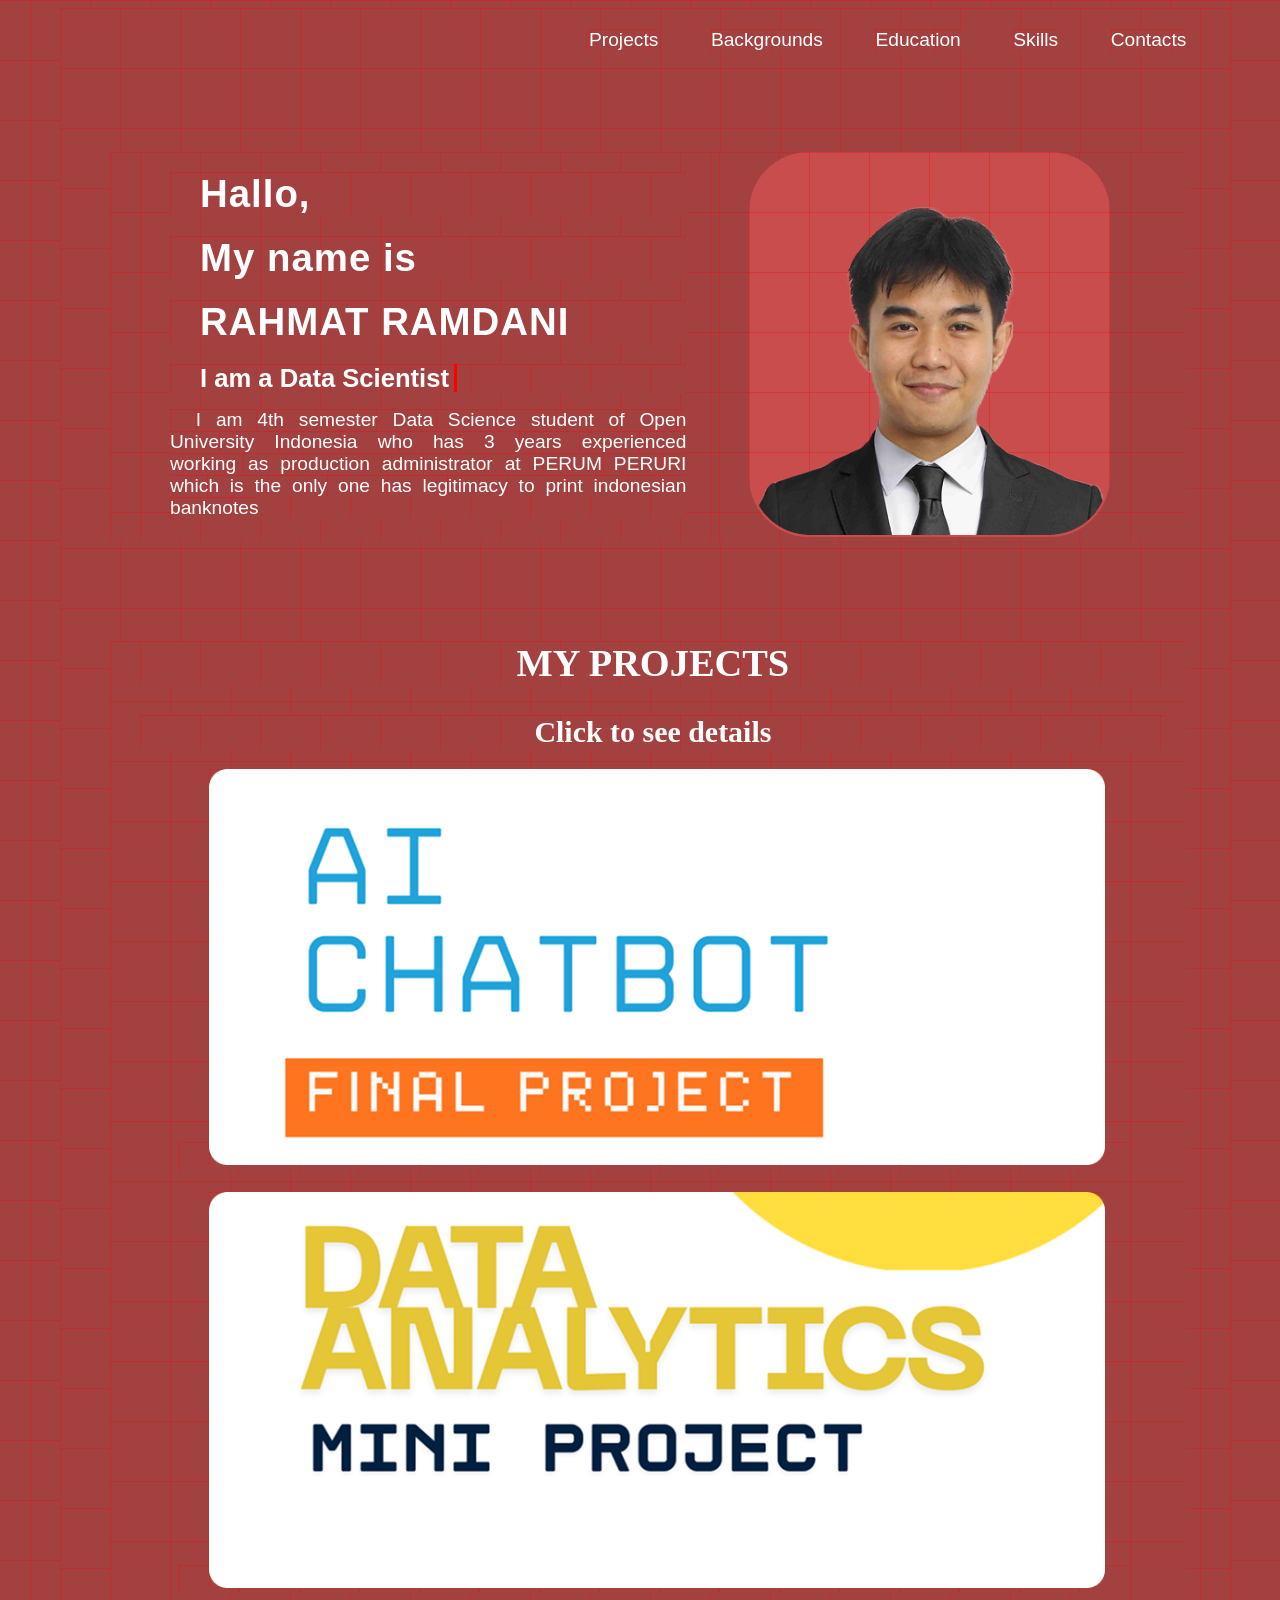
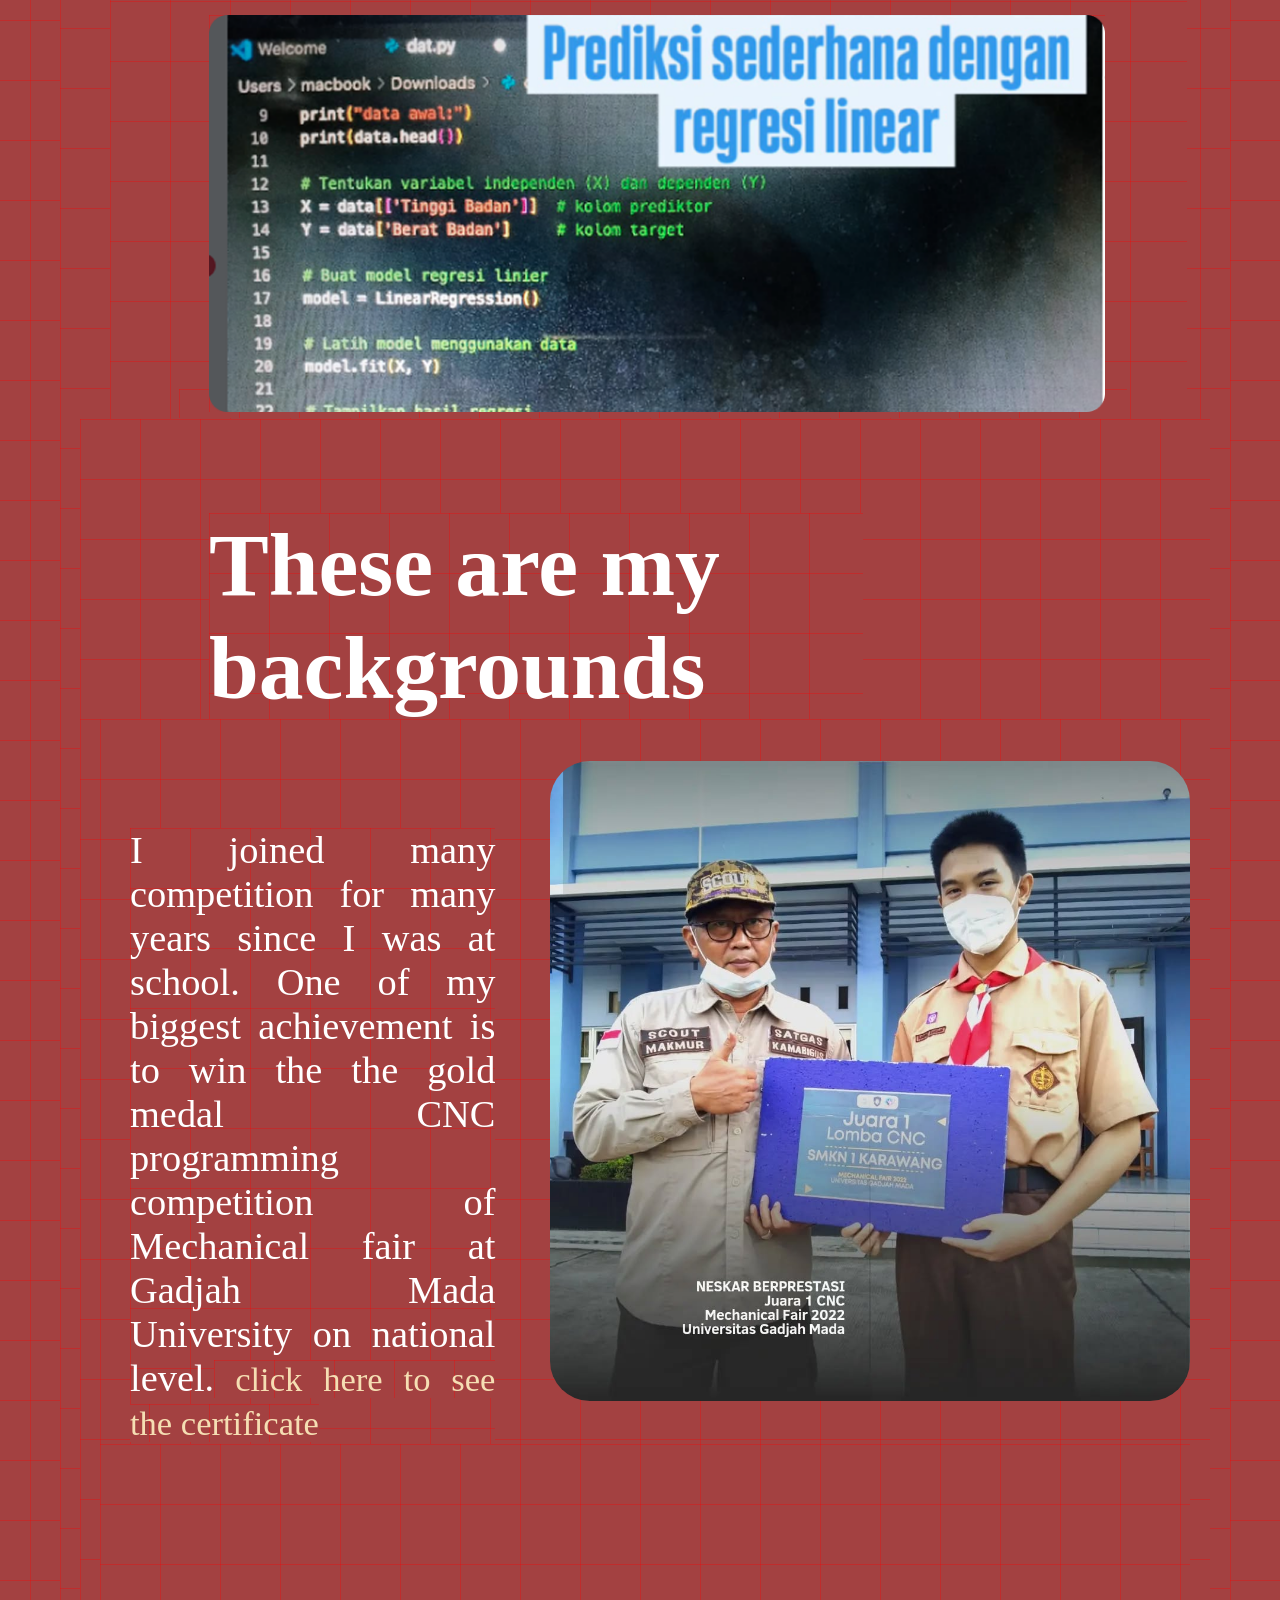
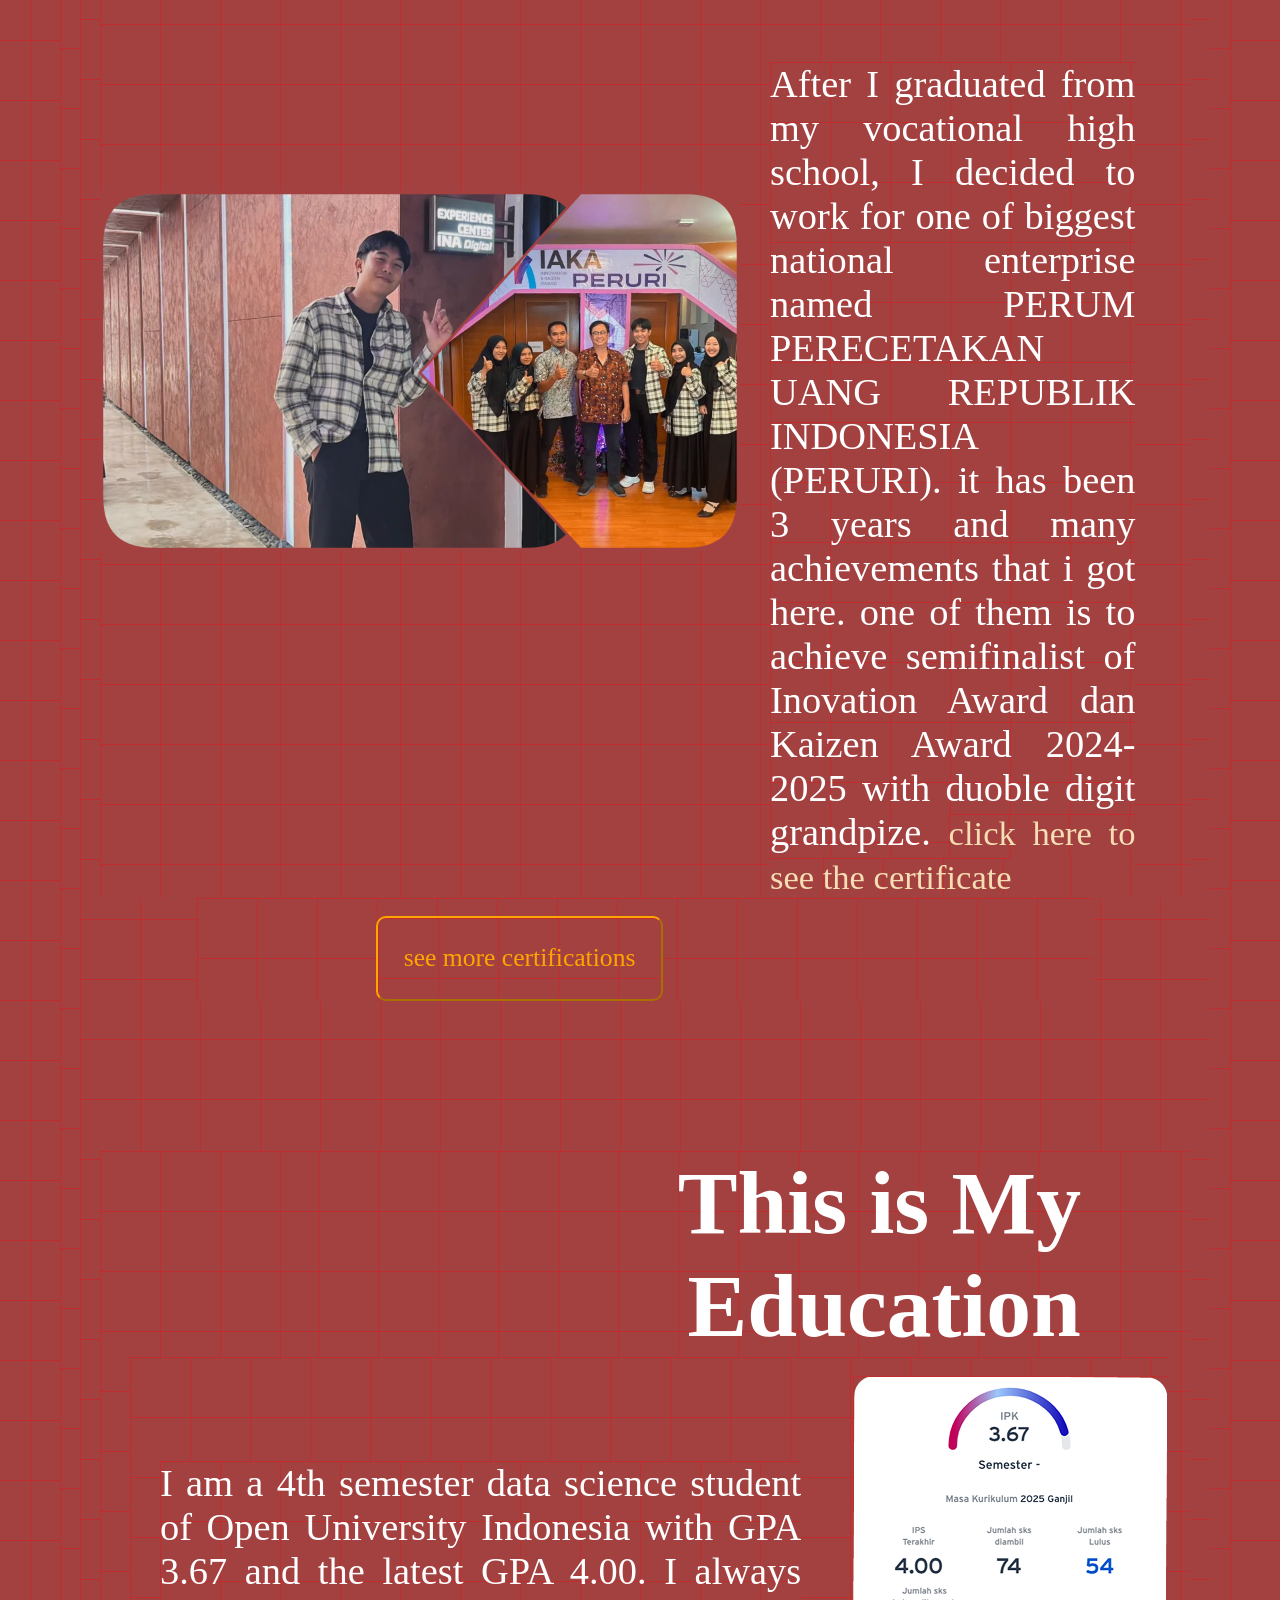
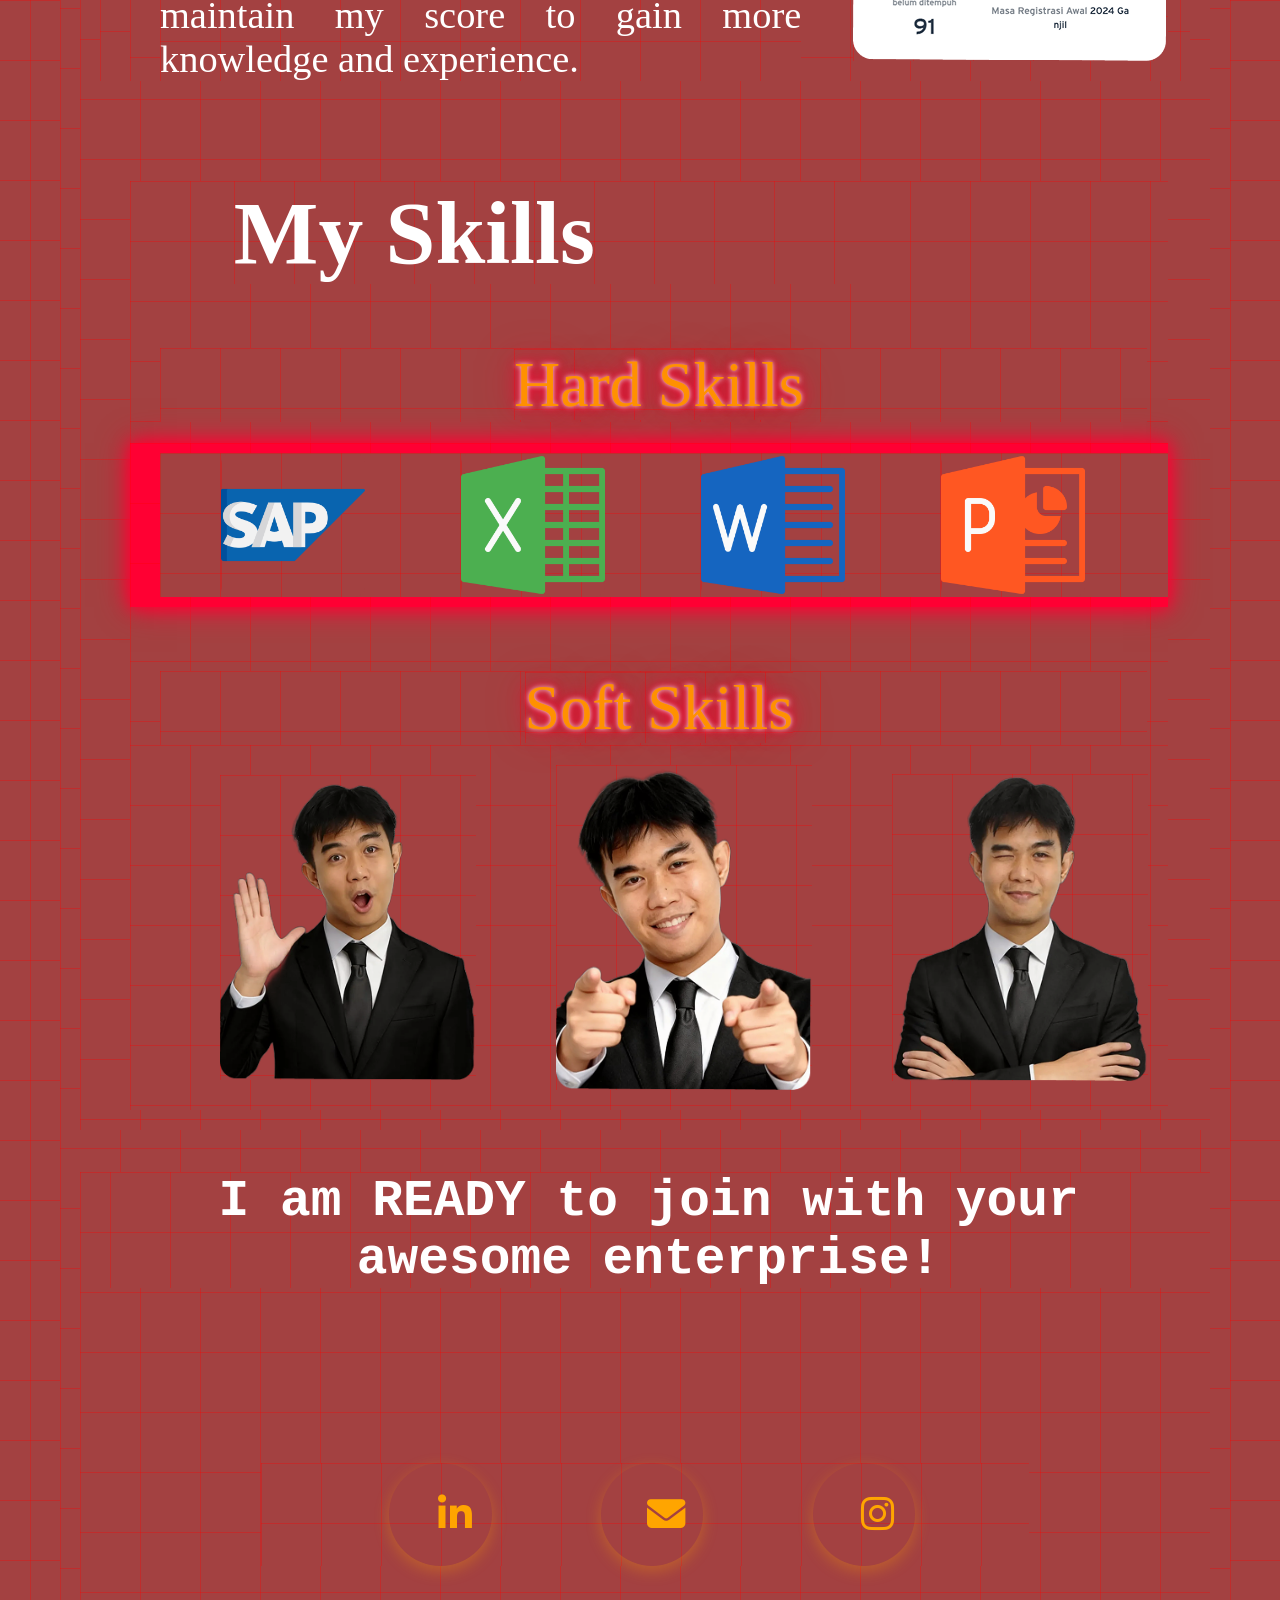
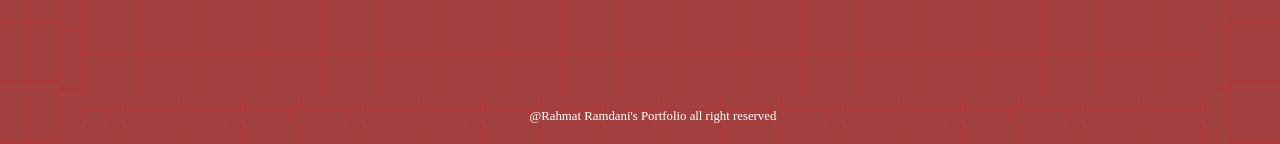
==== commit cd72aff4: "Rename portfolio.html to index.html" ====
--- a/index.html
+++ b/index.html
@@ -45,21 +45,20 @@
         <div class="listproject">
             <h2 id="Projects">MY PROJECTS</h2>
             <h3>Click to see details</h3>
-            <a href="" class="project1"><img src="Rectangle 4.png" alt="porfolio1"> </a>
-            <a href="" class="project2"><img src="Rectangle 5.png" alt="portfolio2"> </a>
-            <a href="" class="project3"><img src="Rectangle 6.png" alt="portfolio3"> </a>
+            <a href="AI CHATBOT.pdf" target="_blank" class="project1"><img src="Rectangle 4.png" alt="porfolio1"> </a>
+            <a href="DATA ANALYTICS.pdf" target="_blank" class="project2"><img src="Rectangle 5.png" alt="portfolio2"> </a>
+            <a href="Regresi Linear.pdf" target="_blank" class="project3"><img src="Rectangle 6.png" alt="portfolio3"> </a>
         </div>
     </section>
     <section class="background_skillset" data-aos="zoom-in" data-aos-delay="600">
         <h2 id="Backgrounds">These are my backgrounds</h2>
         <div class="latarbelakang1" data-aos="zoom-in">
-            <p data-aos="zoom-in">I joined many competition for many years since I was at school. One of my biggest achievement is to win the the gold medal CNC programming competition of Mechanical fair at Gadjah Mada University on national level.<a href="https://drive.google.com/file/d/1hT_dJ4sxPczb8fQa78oZpIx4lVKargGi/view">click here to see the certificate</a></p>
-            
+            <p data-aos="zoom-in">I joined many competition for many years since I was at school. One of my biggest achievement is to win the the gold medal CNC programming competition of Mechanical fair at Gadjah Mada University on national level.<a href="juara1.jpg" target="_blank"> click here to see the certificate</a></p>
             <img src="cnc.jpg" alt="cnc" data-aos="zoom-in">
         </div>
         <div class="latarbelakang2"data-aos="zoom-in">
             <img src="iaka.png" alt="iaka">
-            <p>After I graduated from my vocational high school, I decided to work for one of biggest national enterprise named PERUM PERECETAKAN UANG REPUBLIK INDONESIA (PERURI). it has been 3 years and many achievements that i got here. one of them is to achieve semifinalist of Inovation Award dan Kaizen Award 2024-2025 with duoble digit grandpize. <a href="https://drive.google.com/file/d/12rPR2E-GsYdVPpDjvDf_z26Pti_GLtOs/view">click here to see the certificate</a> </p>         
+            <p>After I graduated from my vocational high school, I decided to work for one of biggest national enterprise named PERUM PERECETAKAN UANG REPUBLIK INDONESIA (PERURI). it has been 3 years and many achievements that i got here. one of them is to achieve semifinalist of Inovation Award dan Kaizen Award 2024-2025 with duoble digit grandpize. <a href="juara_iaka.png" target="_blank">click here to see the certificate</a> </p>         
         </div>
         <div class="button">
             <button class="lainnya" onclick="showCertifications()">see more certifications</button>
@@ -80,15 +79,15 @@
         <div id="Educations" class="education" data-aos="zoom-in" data-aos-delay="700">
             <h2>This is My Education</h2>
         <div class="educationdesc">
-            <p>I am a 4th semester data science student of Open University Indonesia with GPA 3.67 and the latest GPA 4.00. I always maintain my score to gain more knowledge and score.</p>
+            <p>I am a 4th semester data science student of Open University Indonesia with GPA 3.67 and the latest GPA 4.00. I always maintain my score to gain more knowledge and experience.</p>
             <img src="ipk.png" alt="ipk">
         </div>
         </div>
         <div class="skills" data-aos="zoom-in" data-aos-delay="800">
             <h2 id="Skills"> My Skills</h2>
-            <p>
-                These are my Hard skills
-            </p>
+            <p><span>
+                Hard Skills
+            </span></p>
          <div class="skills-container">  
         <div class="skills_img" data-aos="zoom-in" data-aos-delay="800">
             <div class="gambar"><img src="sap.png" alt="sap"></div>
@@ -106,6 +105,23 @@
             <div class="gambar"><img src="r.png" alt="r"></div>
             <div class="gambar"><img src="sql-server.png" alt="sql-server"></div>
         </div>
+        </div>
+        <p><span>
+            Soft Skills
+        </span></p>
+        <div class="softskills">
+            <div class="softskills_card">
+                <p>Teamwork</p>
+                <img src="Rectangle 18.png" alt="">
+            </div>
+            <div class="softskills_card">
+                <p>Communication</p>
+                <img src="Rectangle 19.png" alt="">
+            </div>
+            <div class="softskills_card">
+                <p>Problem Solving</p>
+                <img src="Rectangle 20.png" alt="">
+            </div>
         </div>
     </div> 
     </section>
--- a/portfolio.css
+++ b/portfolio.css
@@ -82,7 +82,7 @@
     margin: auto;
     padding: 1px;
     display: flex;
-    justify-content: center;
+    justify-content: flex-end;
     align-items: center;
     background:none;
 }
@@ -192,7 +192,7 @@
 .listproject img:hover{
     opacity: 0.5;
     transform: scale(1.1);
-    transition: 1,2 ease;
+    transition: 1.2s ease;
 }
 
 .button{
@@ -222,64 +222,72 @@
     transition: 1,2 ease;
 
 }
-    #certifications{
-        max-width: 100%;
-        margin-right: 10%;
-        margin: auto;
-    }
+#certifications{
+    max-height: 0;
+    overflow: hidden;
+    transition: 0.5s ease;
+}
+
+#certifications.show{
+    max-height: 1000px; /* cukup besar */
+}
+    
         .card-container{
-            display:inline-flex;
-            gap:2%;
-            margin-right:30%;
-            max-width: 100%;
-            margin: auto;
-            margin-top:15%;
-            }
+            display:flex;
+            justify-content: center; /* INI KUNCINYA */
+            align-items: center;
+            gap: 20px;
+            flex-wrap: wrap; /* biar responsif ke bawah */
+            overflow: visible; 
+            padding: 5%;
+            margin-top: 5%;
+             }
             
             .card1, .card2, .card3, .card4{
-            width:80vw;
-            height: auto;
-            transition:0.4s;
+                width: 250px; /* jangan pakai 80vw, kegedean */
+                transition: 0.4s;
             }
             
             .card1 img, .card2 img, .card3 img, .card4 img{
-            width:100%;
-            object-fit:contain;
-            border-radius: 5px;
+                width: 100%;
+                object-fit: contain;
+                border-radius: 5px;
             }
             .card1 img:hover{
-            transform: scale(2);
-            position: relative;
-            margin-left: 25vw;
-            transition: 0.5 ease;
+                transform: scale(1.5);
+                z-index: 10;
+            transition: 0.5s ease;
             box-shadow: 0 12px 20px rgba(0,0,0,0.3);
+            
             }
 
             .card2 img:hover{
-                transform: scale(3);
+                transform: scale(1.5);
                 position: relative;
-                margin-left: 10vw;
-                transition: 0.5 ease;
+                overflow-y: visible;
+                        z-index: 10;
+                transition: 0.5s ease;
                 box-shadow: 0 12px 20px rgba(0,0,0,0.3);
                 }
             .card3 img:hover{
-                    transform: scale(3);
-                    position: relative;
-                    margin-right: 15vw;
-                    transition: 0.5 ease;
+                transform: scale(1.5);
+                 z-index: 10;
+                    transition: 0.5s ease;
                     box-shadow: 0 12px 20px rgba(0,0,0,0.3);
                     }
             .card4 img:hover{
-                        transform: scale(3);
-                        position: relative;
-                        margin-left: 0;
-                        margin-right: 10%;
-                        transition: 5 ease;
+                        transform: scale(1.5);
+                        z-index: 10;
+                        transition: 0.5s ease;
                         box-shadow: 0 12px 20px rgba(0,0,0,0.3);
                         }
             
                            
-            
+              @media (max-width: 768px){
+                            .card1, .card2, .card3, .card4{
+                                width: 45%; /* jadi 2 kolom */
+                            }
+                        }
 
 .background_skillset{
     margin-top: 100px;
@@ -314,6 +322,7 @@
     text-decoration: none;
     font-size: 2.7vw;
     color: wheat;
+    justify-content: center;
     padding: 0;
     margin: 0;
 }
@@ -405,7 +414,7 @@
     border-right: none;
     padding: 10px 0;
     margin: auto;
-    margin-top: 15%;
+    margin-top: 2%;
 }
 
 .gambar{
@@ -439,7 +448,7 @@
         transform: translateX(-50%);
     }
 }
-@media (max-width: 600px) {
+@media (max-width: 800px) {
         .skills-container{
             margin-right: 3vw;
         }
@@ -466,7 +475,79 @@
     padding: none;
 }
 
-
+.skills p{
+    color: #ff9100;
+    text-align: center;
+    font-size: 5vw;
+
+    /* efek neon 🔥 */
+    text-shadow: 
+        0 0 5px #e9e4e5,
+        0 0 10px #ff0033,
+        0 0 20px #ff0033,
+        0 0 40px #ff0033;
+}
+.softskills{
+    display: flex;
+    justify-content: center;
+    align-items: center;
+    gap: 3%;
+    flex-wrap: nowrap;
+    padding: 20px;
+
+    width: 100%;       /* 🔥 full layar */
+    margin: 0 auto;    /* 🔥 center container */
+}
+/* CARD */
+.softskills_card{
+    position: relative;
+    width: 20vw;
+    border-radius: 20px;
+    overflow: visible;
+    
+    background: none;
+    
+    transition: 0.4s;
+}
+
+/* hover */
+.softskills_card:hover{
+    transform: scale(1.05);
+    box-shadow: 
+        0 0 20px #f5f2f3,
+        0 0 40px #ff0033,
+        0 0 80px #ff0033;
+}
+
+/* gambar */
+.softskills_card img{
+    width: 100%;
+    max-width: fit-content;
+    justify-content: center;
+    display: flex;
+    opacity: 1;
+}
+
+/* teks */
+.softskills_card p{
+    position: absolute;
+    top: 10px;
+    left: 50%;
+    transform: translate(-50%, -10px); /* posisi awal agak naik */
+    
+    color: white; /* 🔥 jadi putih */
+    font-weight: bold;
+    font-size: 18px;
+
+    opacity: 0; /* 🔥 disembunyikan */
+    transition: 0.4s ease;
+}
+
+/* muncul saat hover */
+.softskills_card:hover p{
+    opacity: 2;
+    transform: translate(-50%, 0); /* turun sedikit biar smooth */
+}
 .contact{
     margin-top: 50%;
     margin-bottom: 20%;
@@ -492,7 +573,7 @@
     text-align: center;
 }
 .contact-icons {
-    margin-top: 10%;
+    margin-top: 5%;
     margin-bottom: 10%;
     gap: 5vw;
 
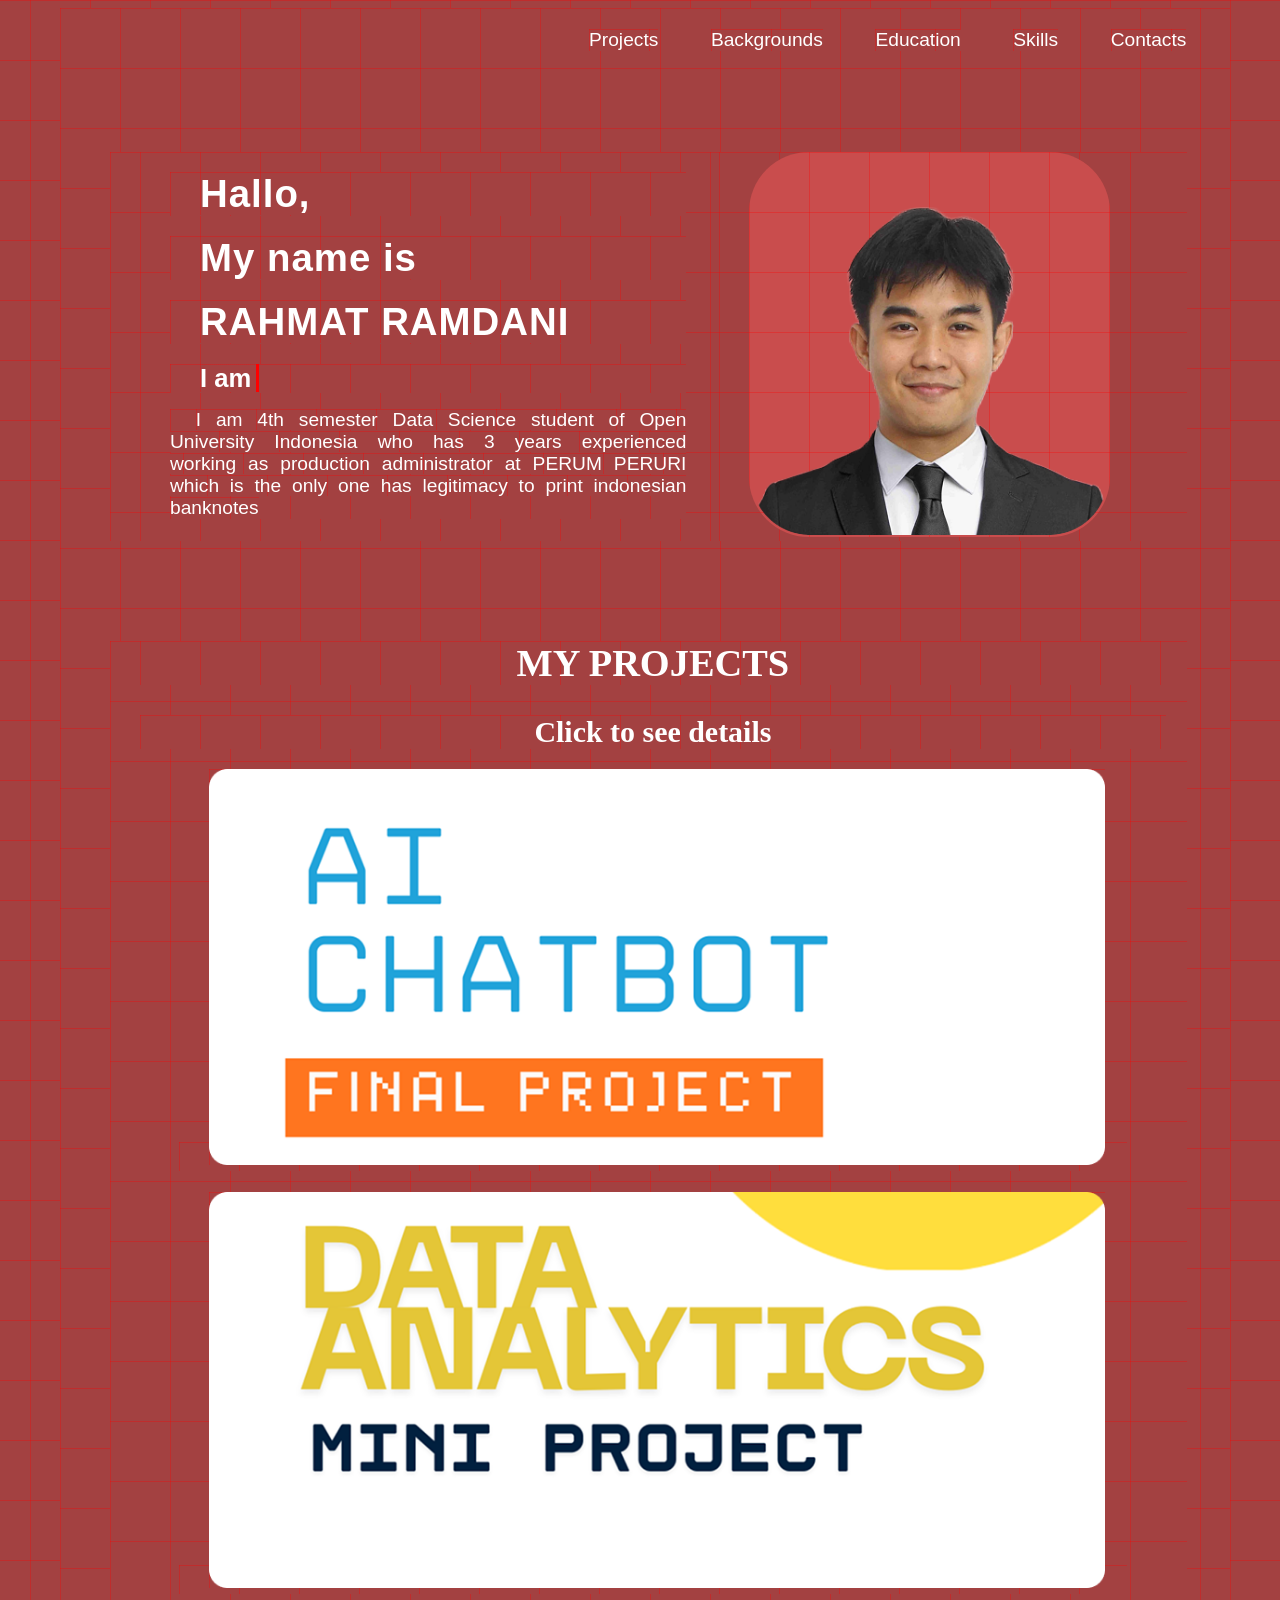
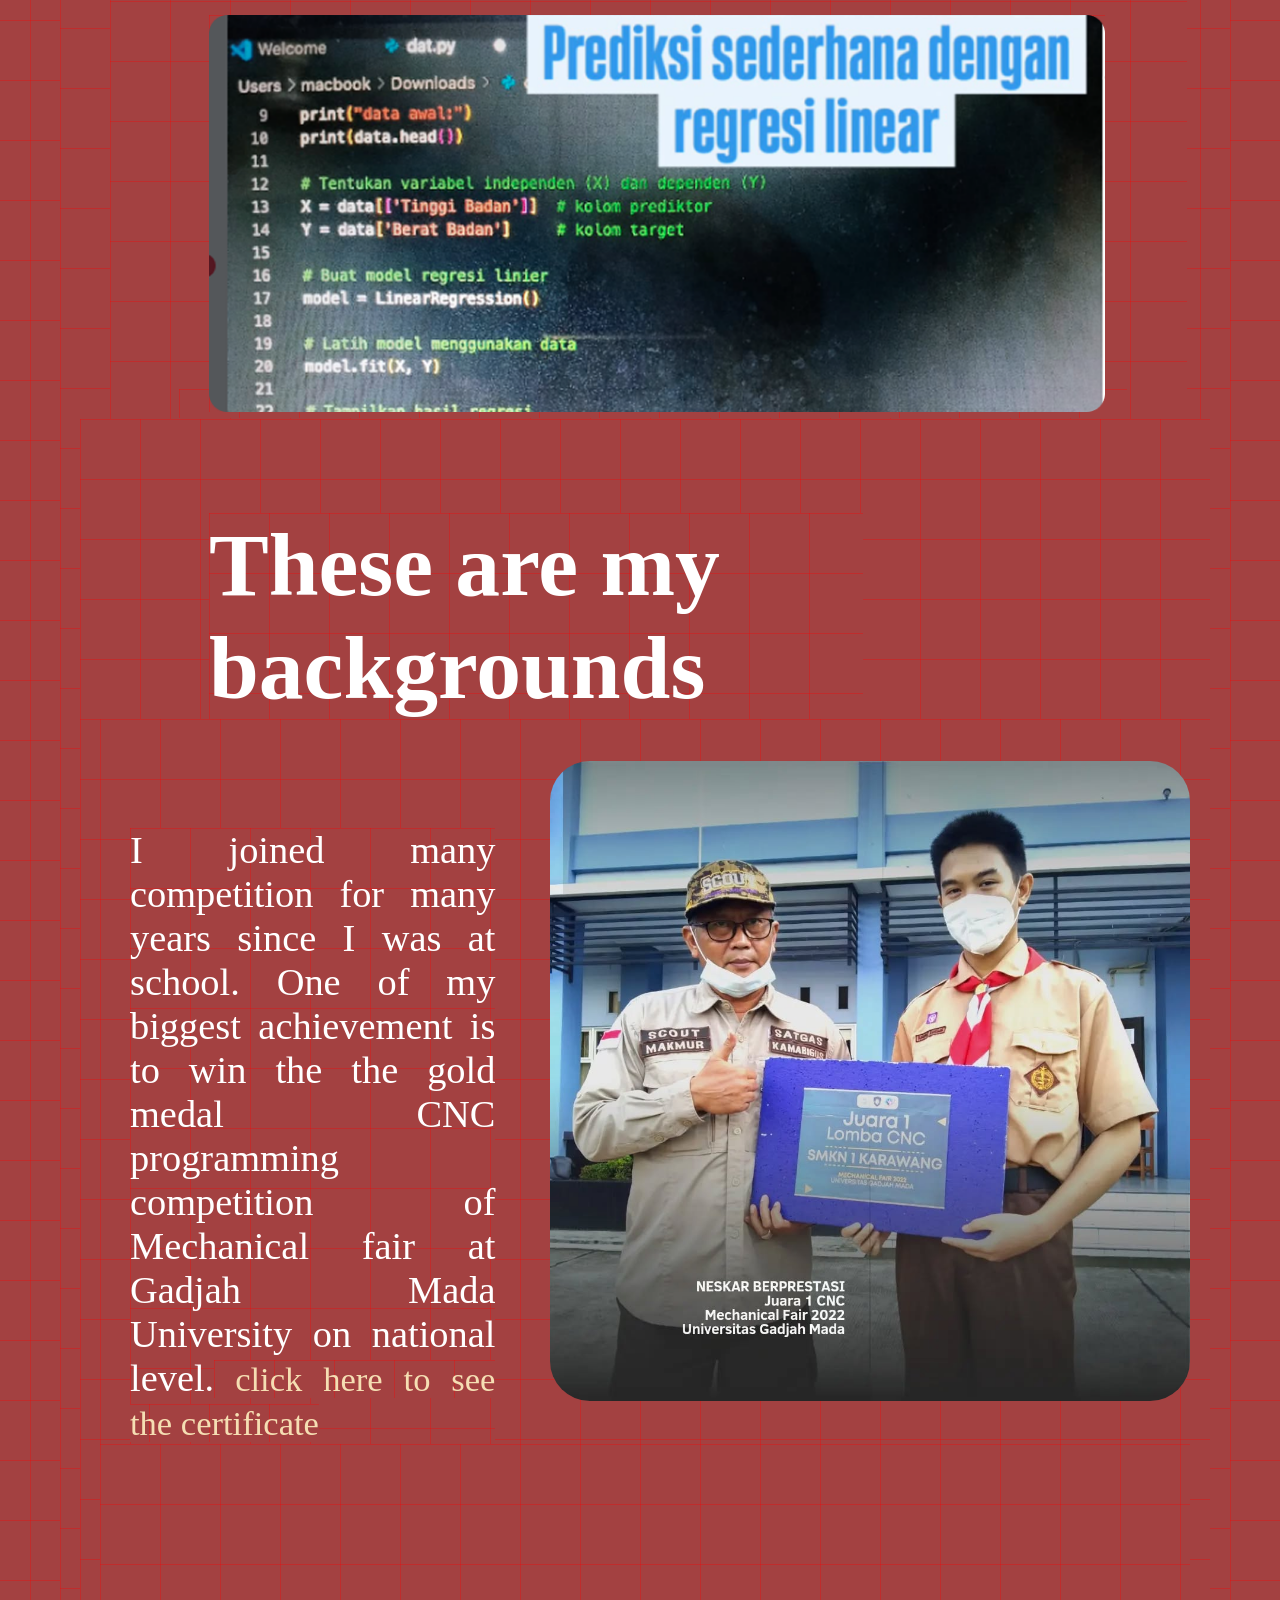
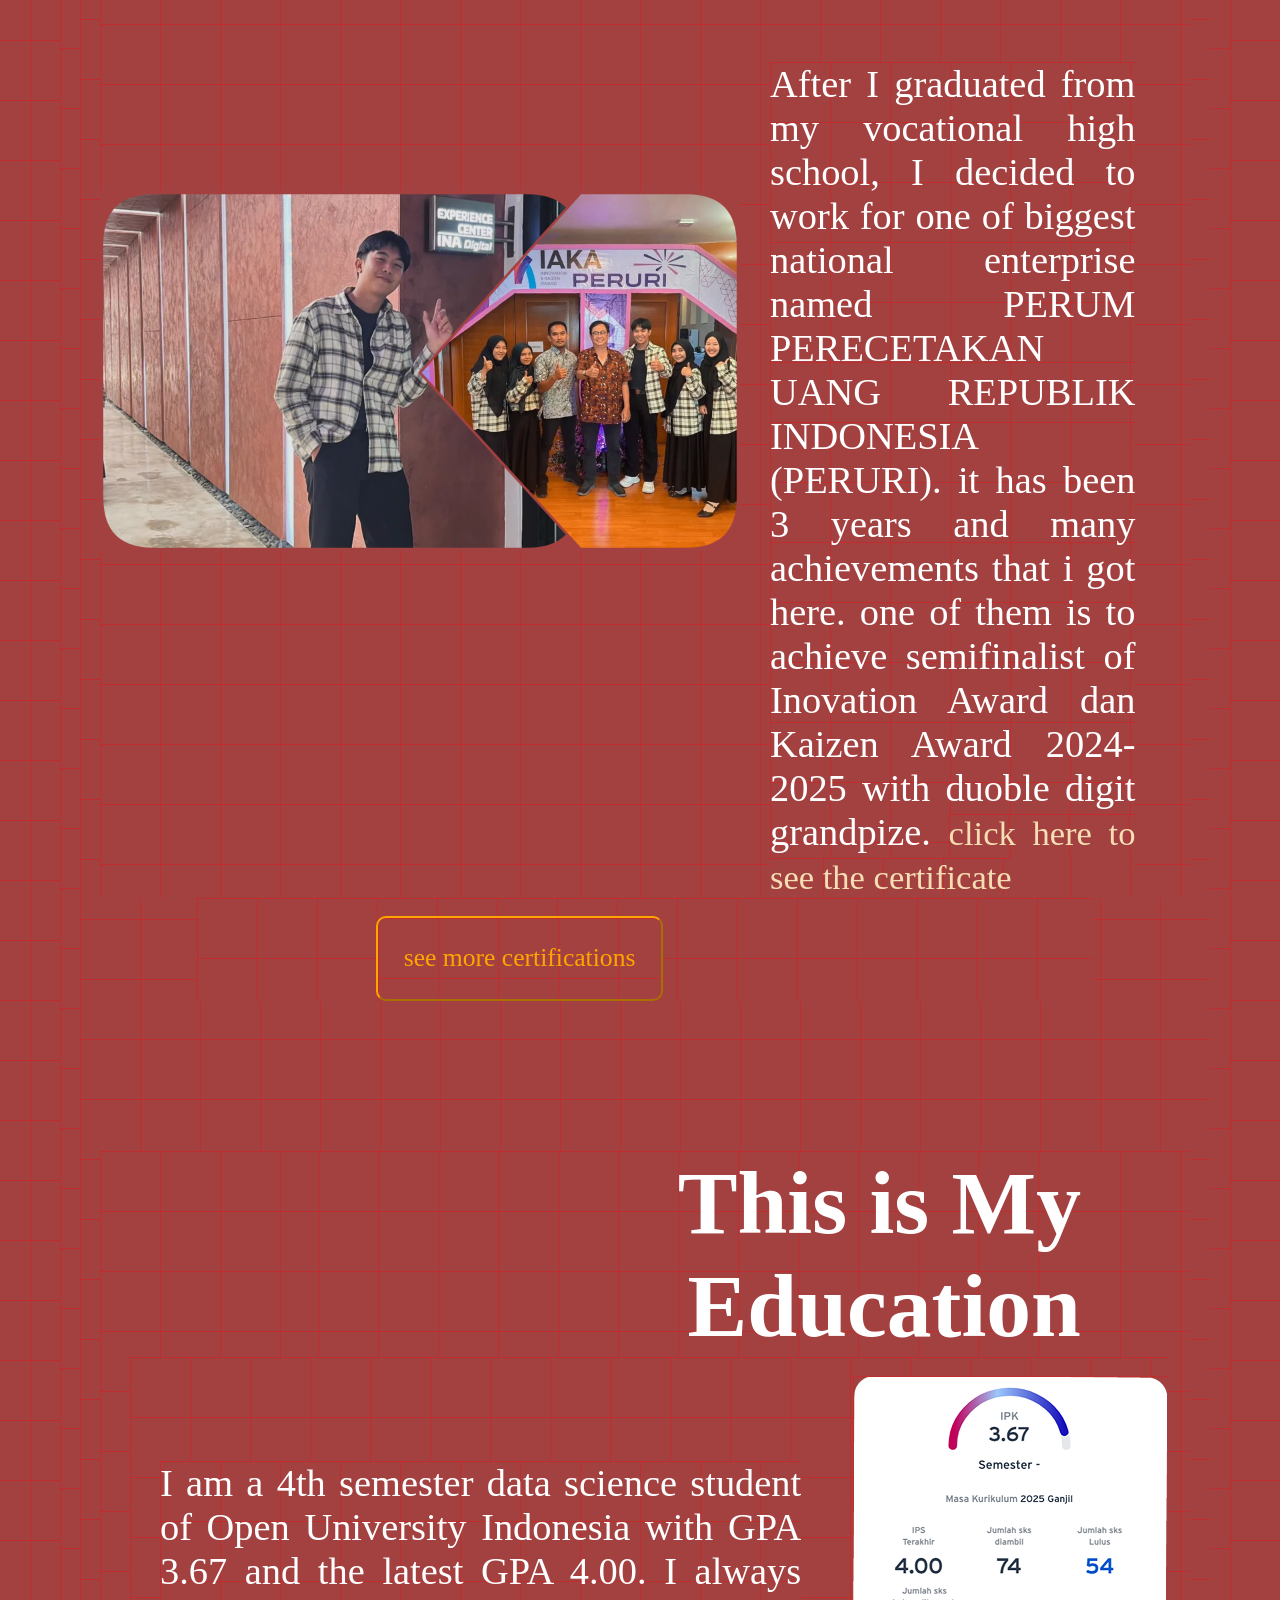
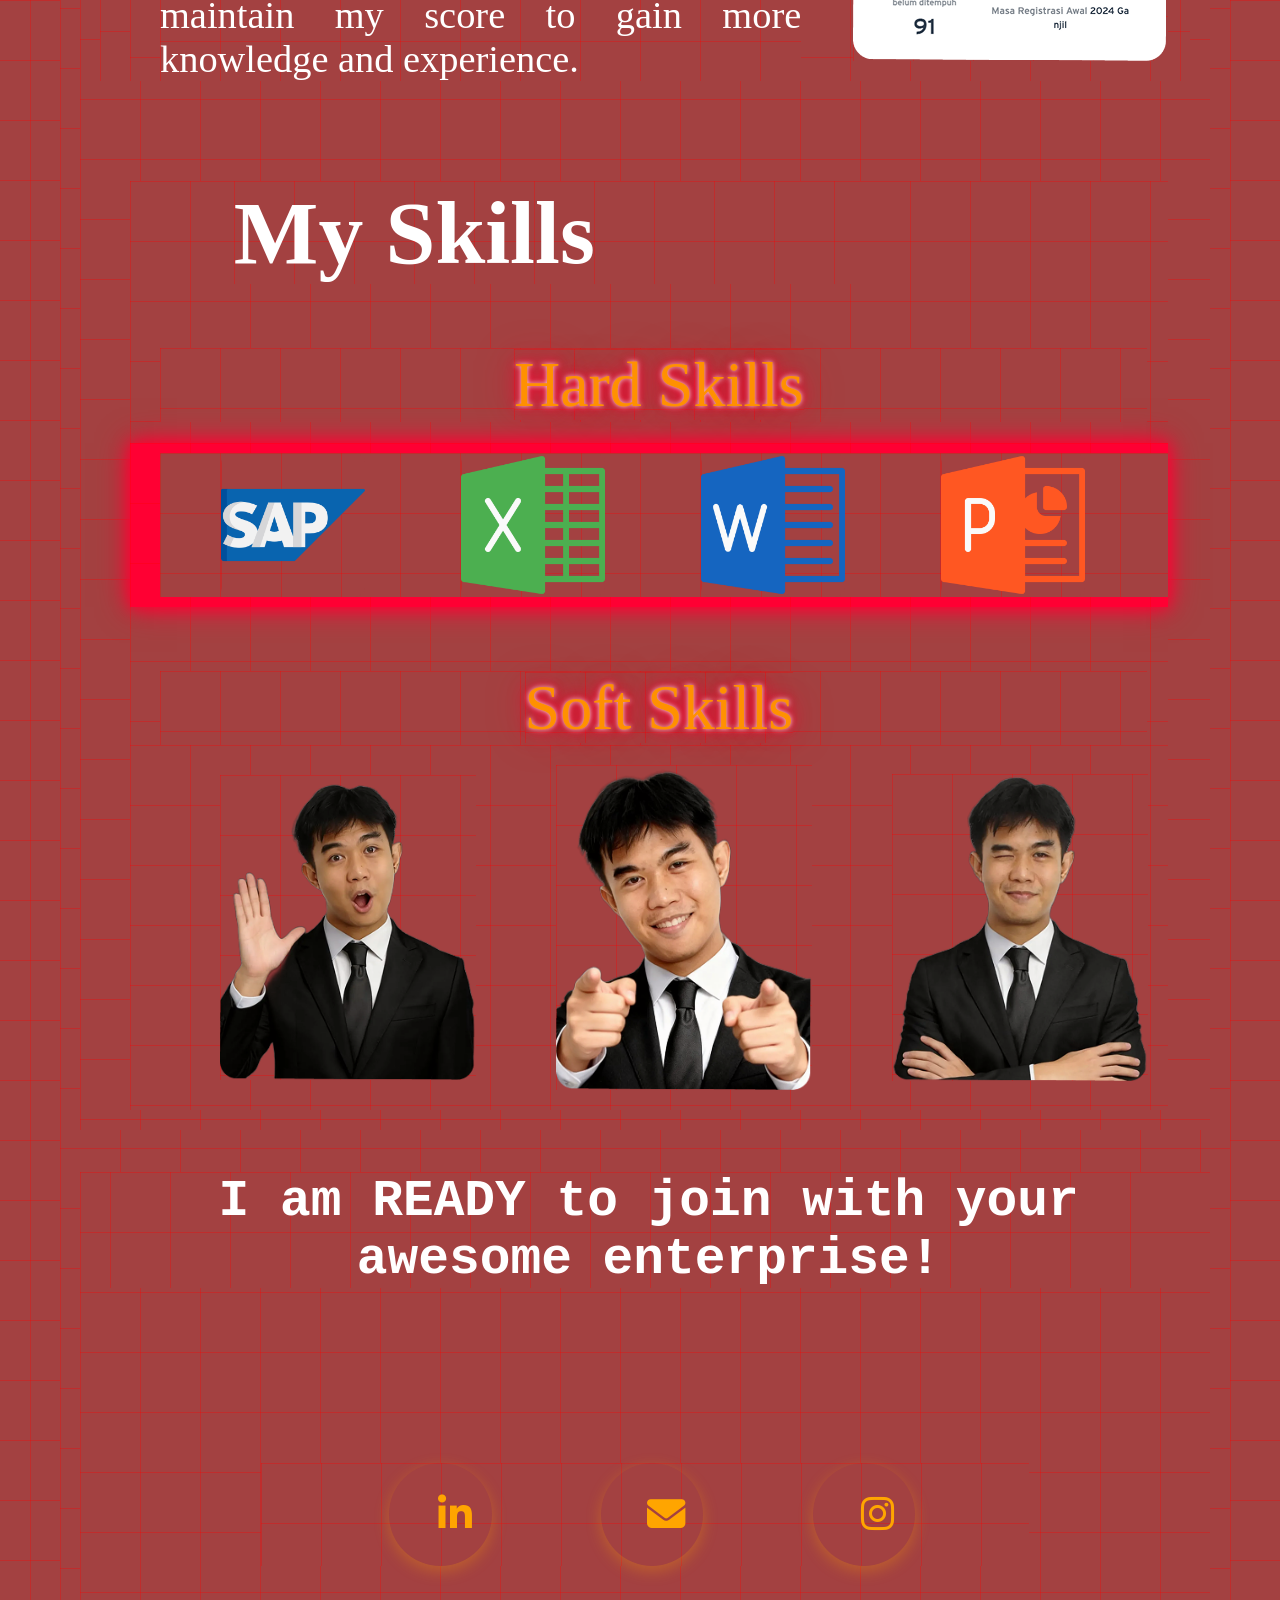
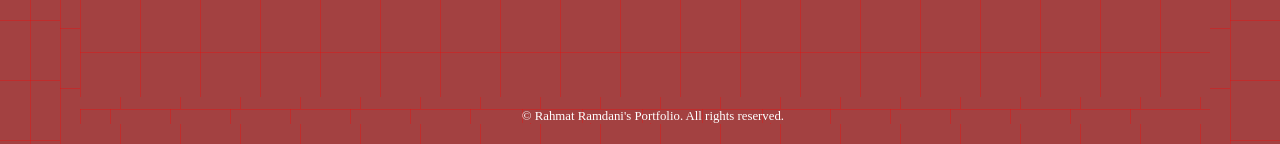
==== commit 19cb71e2: "Update index.html" ====
--- a/index.html
+++ b/index.html
@@ -151,7 +151,7 @@
     <script src="portfolio.js"></script>
 </body>
 <footer class="footer">
-    <p><span class="brand">@Rahmat Ramdani's Portfolio all right reserved</span></p>
+    <p><span class="brand">&copy; Rahmat Ramdani's Portfolio. All rights reserved.</span></p>
 </footer>
 </div>
 </html>
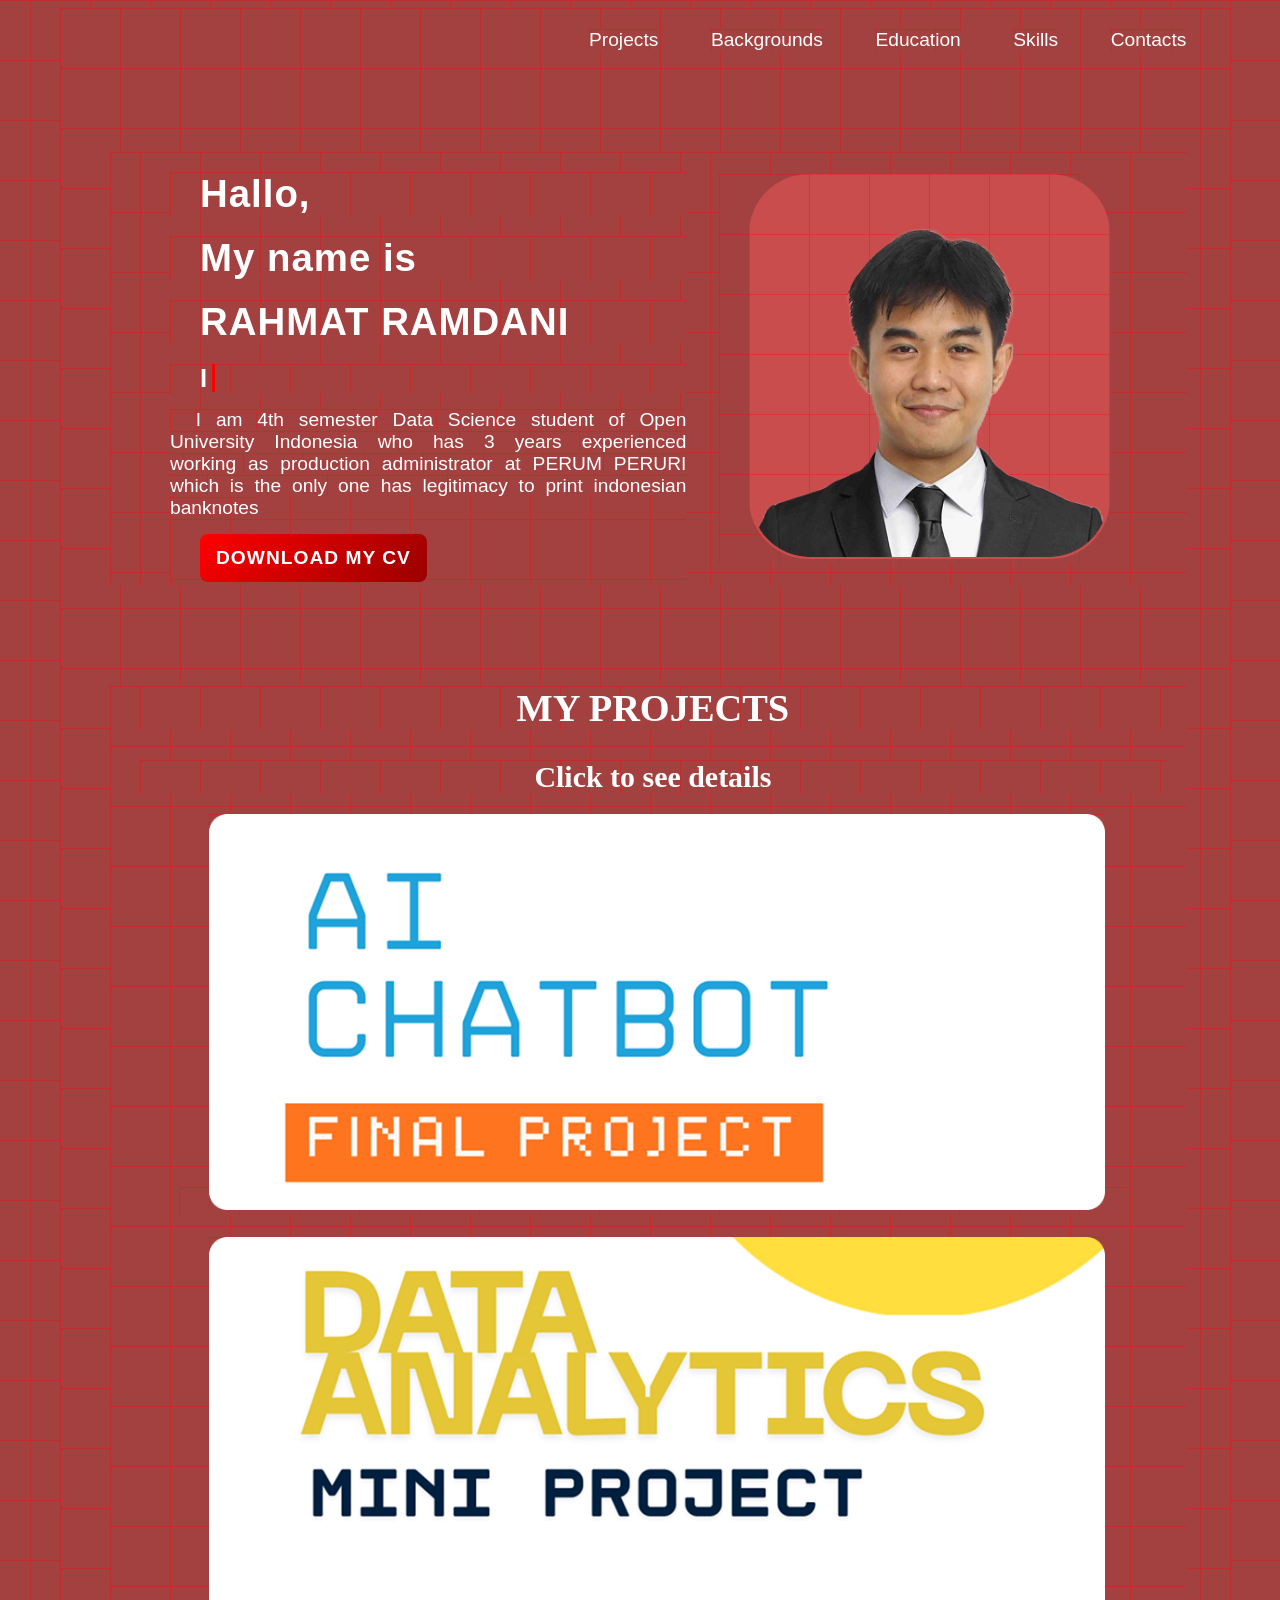
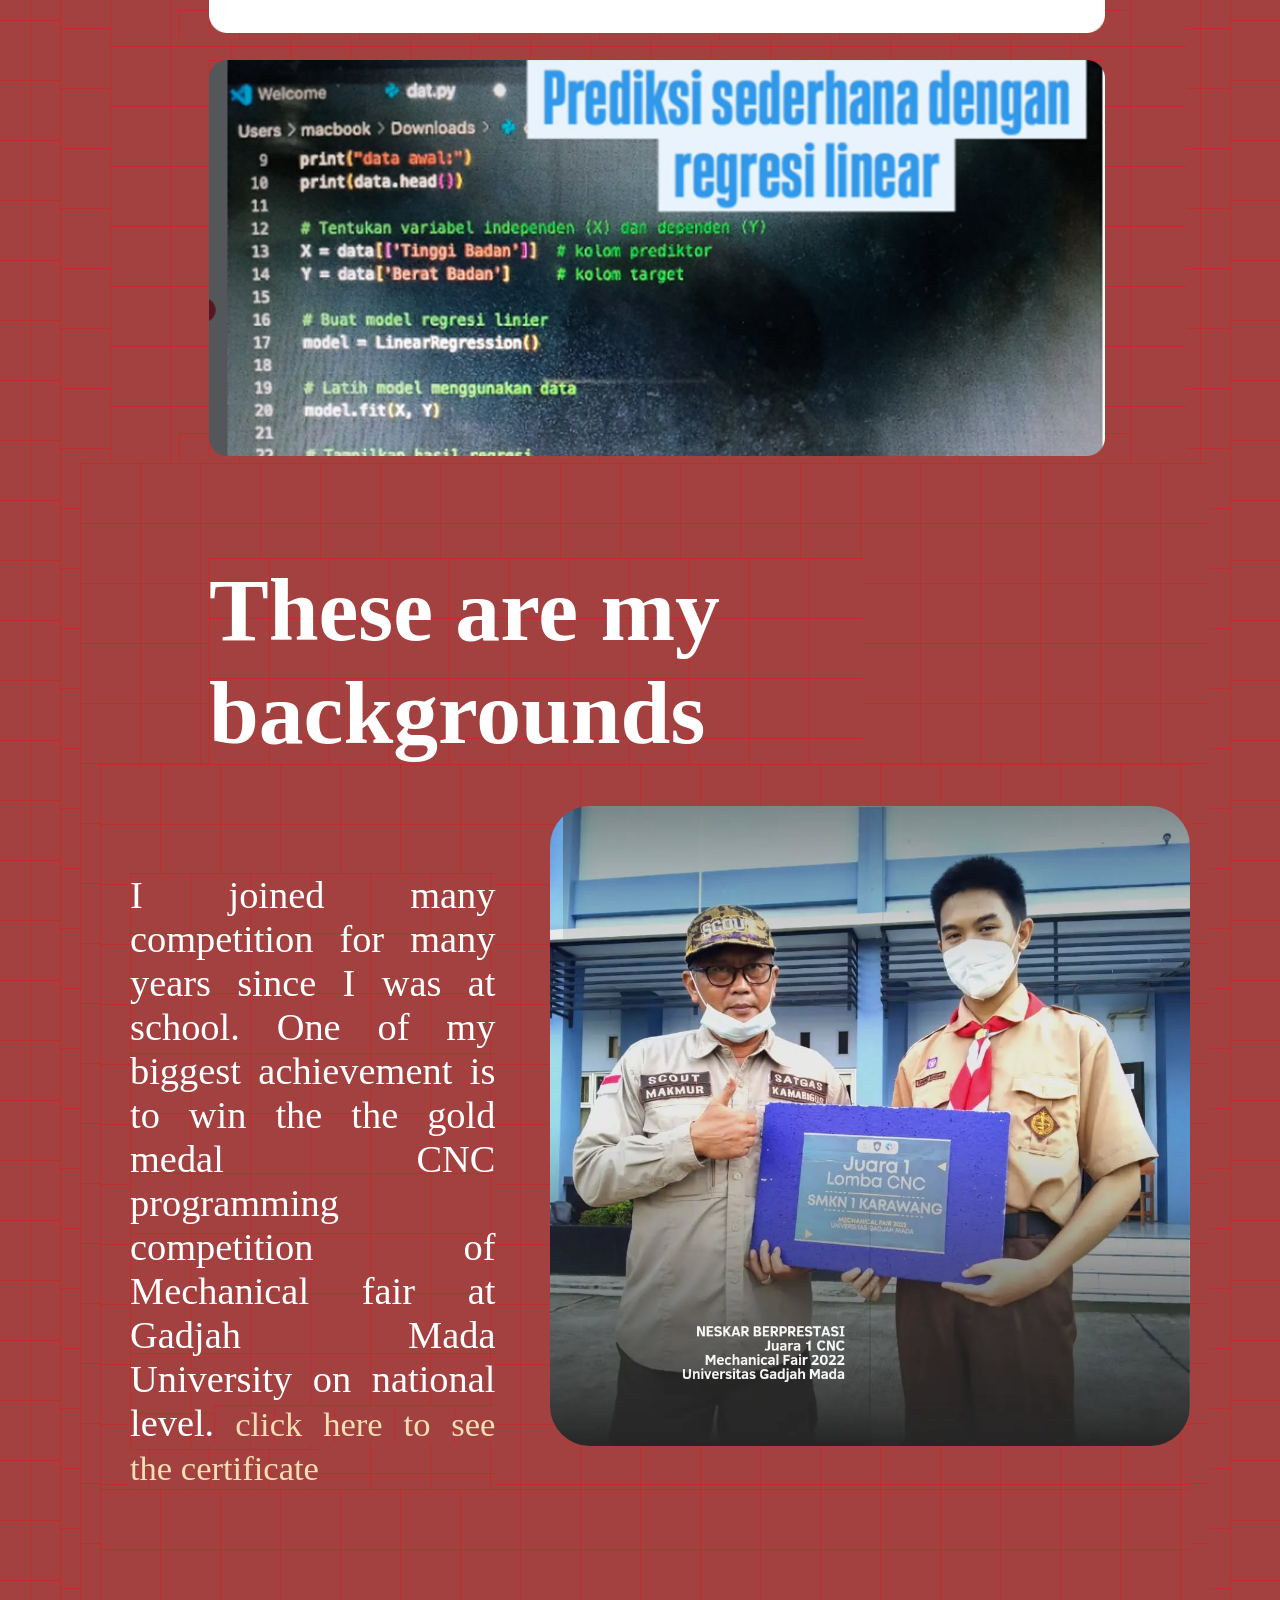
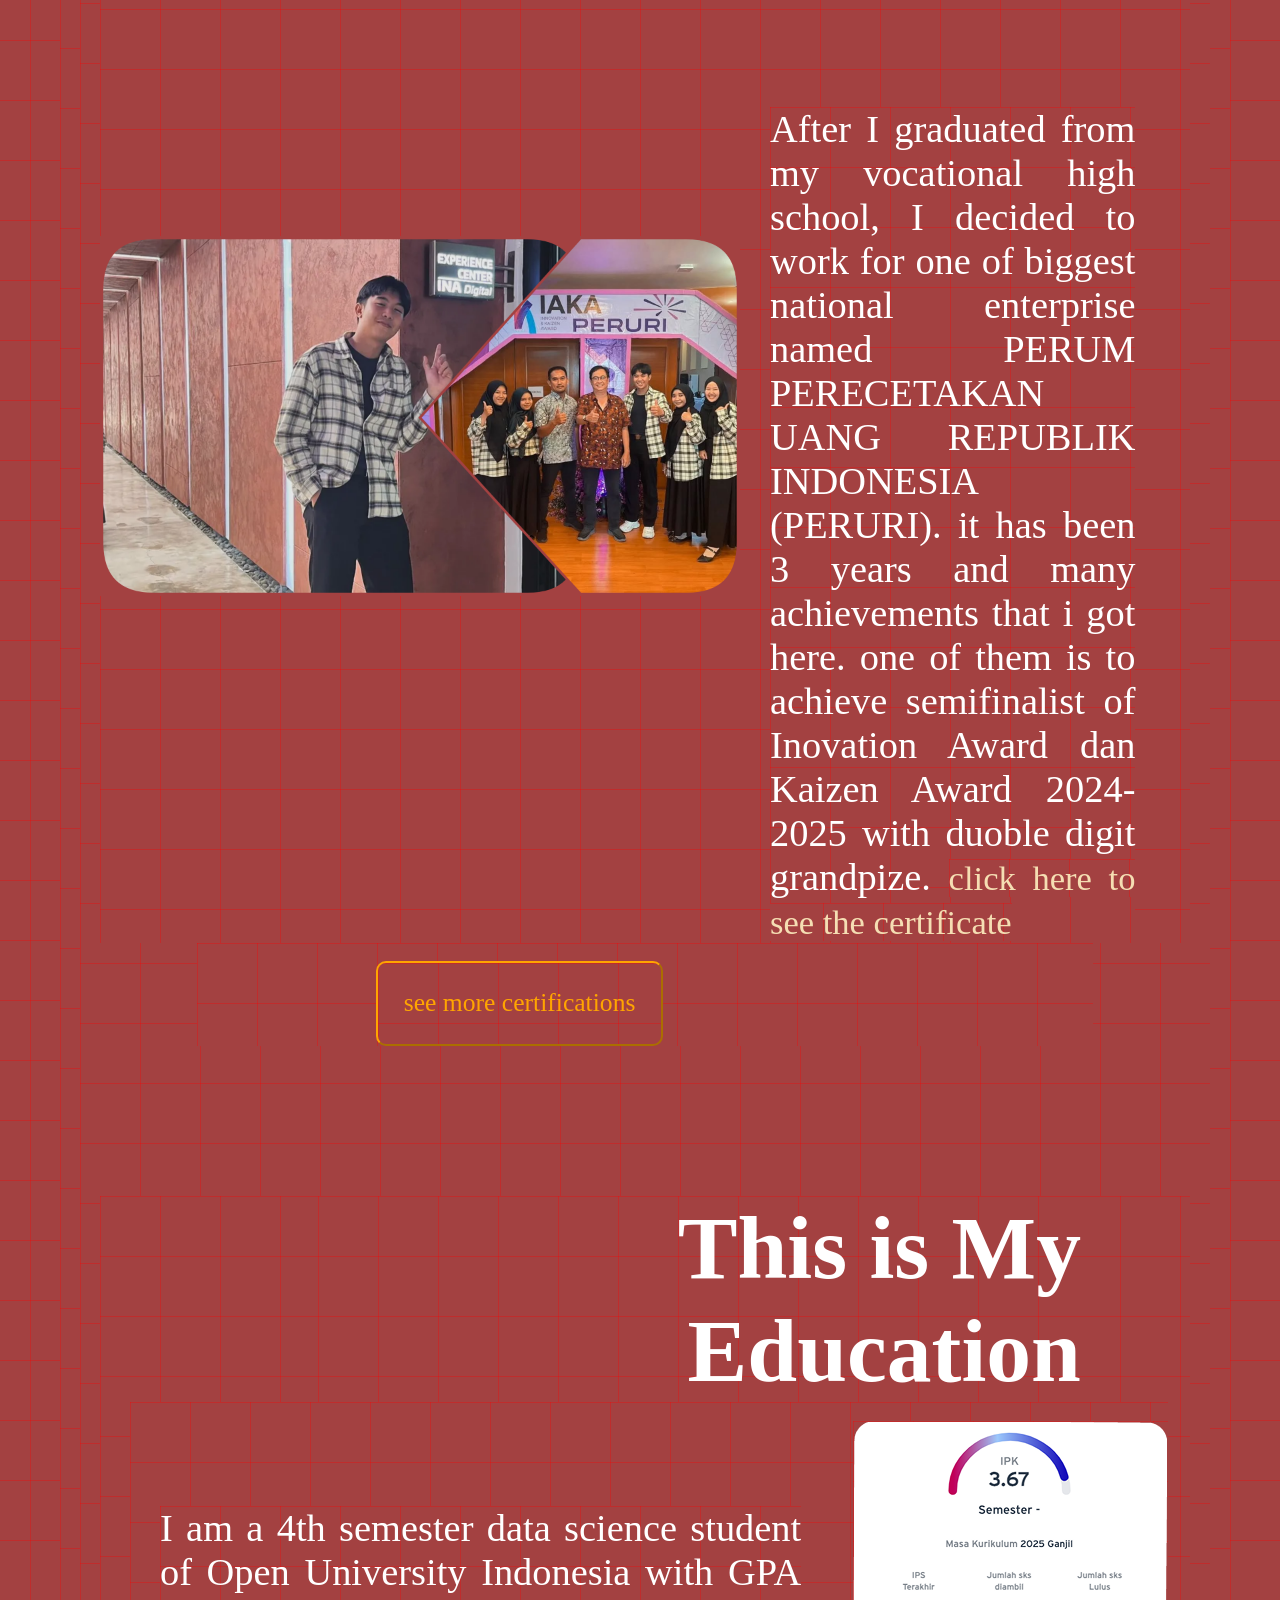
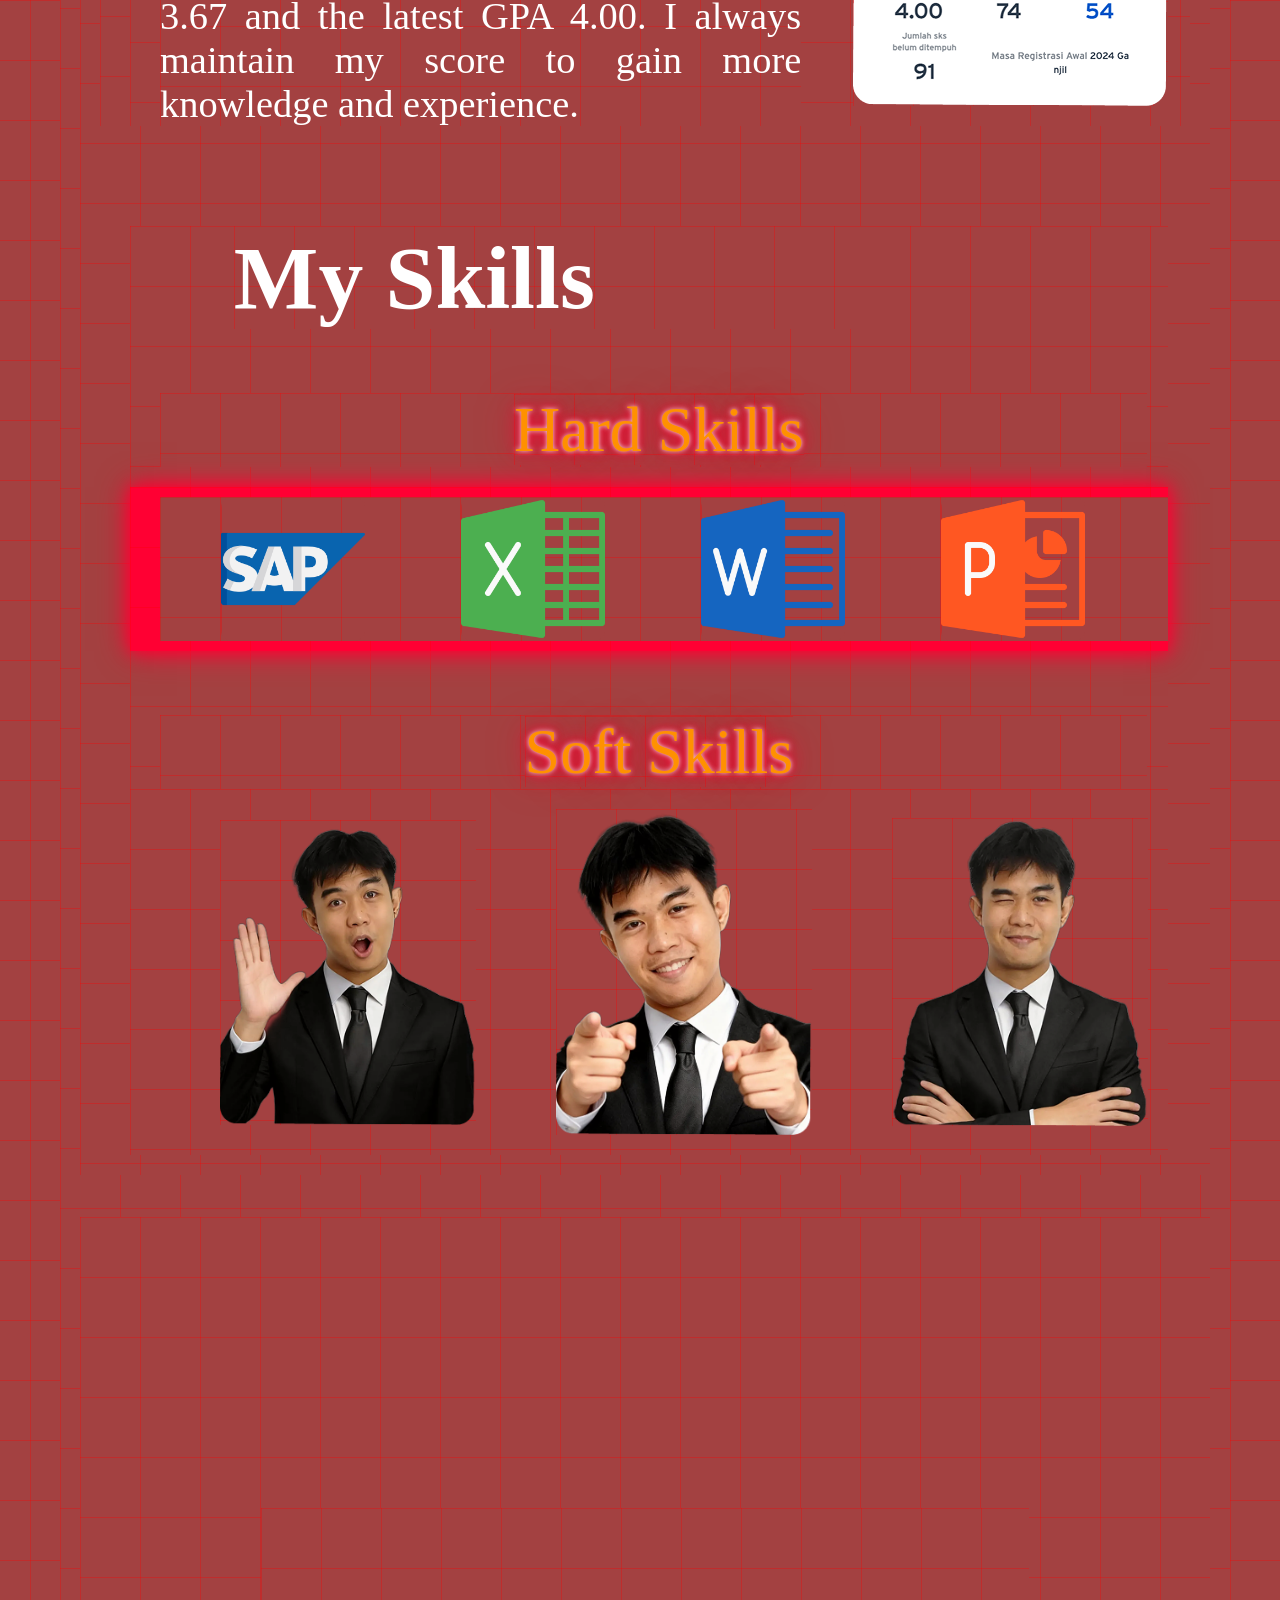
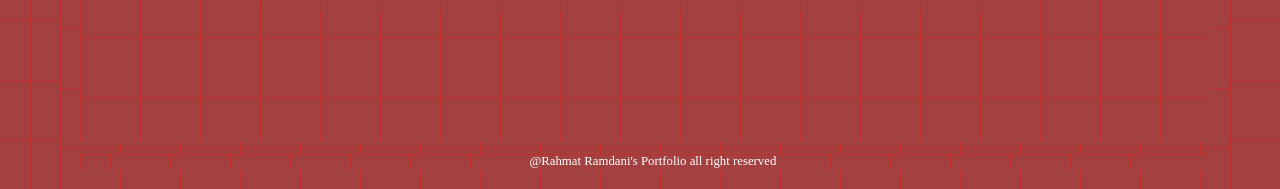
==== commit c7e9d8bb: "Rename portfolio.html to index.html" ====
--- a/index.html
+++ b/index.html
@@ -36,6 +36,9 @@
            <h1><Span class="hallo">RAHMAT RAMDANI</Span></h1> 
            <h2><Span class="identitas"></Span></h2>
            <p><span class="deskripsi1">I am 4th semester Data Science student of Open University Indonesia who has 3 years experienced working as production administrator at PERUM PERURI which is the only one has legitimacy to print indonesian banknotes </span></p>
+           <div>
+            <a href="CV TERBARU.pdf" download class="cv">Download My CV</a>
+           </div>
         </Div>
         <div class="photoprofile" data-aos="flip-left" data-aos-delay="600">
             <img src="Rectangle 2.png" alt="My photo profile" class="photo1">
@@ -45,9 +48,9 @@
         <div class="listproject">
             <h2 id="Projects">MY PROJECTS</h2>
             <h3>Click to see details</h3>
-            <a href="AI CHATBOT.pdf" target="_blank" class="project1"><img src="Rectangle 4.png" alt="porfolio1"> </a>
-            <a href="DATA ANALYTICS.pdf" target="_blank" class="project2"><img src="Rectangle 5.png" alt="portfolio2"> </a>
-            <a href="Regresi Linear.pdf" target="_blank" class="project3"><img src="Rectangle 6.png" alt="portfolio3"> </a>
+            <a href="AI CHATBOT.pdf#toolbar=0" target="_blank" class="project1"><img src="Rectangle 4.png" alt="porfolio1"> </a>
+            <a href="DATA ANALYTICS.pdf#toolbar=0" target="_blank" class="project2"><img src="Rectangle 5.png" alt="portfolio2"> </a>
+            <a href="Regresi Linear.pdf#toolbar=0" target="_blank" class="project3"><img src="Rectangle 6.png" alt="portfolio3"> </a>
         </div>
     </section>
     <section class="background_skillset" data-aos="zoom-in" data-aos-delay="600">
@@ -151,7 +154,7 @@
     <script src="portfolio.js"></script>
 </body>
 <footer class="footer">
-    <p><span class="brand">&copy; Rahmat Ramdani's Portfolio. All rights reserved.</span></p>
+    <p><span class="brand">@Rahmat Ramdani's Portfolio all right reserved</span></p>
 </footer>
 </div>
 </html>
--- a/portfolio.css
+++ b/portfolio.css
@@ -148,6 +148,61 @@
     margin-right:20%;
     text-align: justify;
     word-spacing: 3px;
+}
+
+.cv {
+    display: inline-block; /* WAJIB untuk <a> biar bisa seperti button */
+    text-decoration: none; /* hilangkan garis bawah */
+    
+    background: linear-gradient(135deg, #ff0000, #990000);
+    color: #ffffff;
+    border: none;
+    margin-top: 3%;
+    padding: 0.8rem 1rem;
+    font-size: 1.2rem;
+    font-family: 'Orbitron', sans-serif;
+    font-weight: 600; /* FIX: sebelumnya salah (6vw) */
+    border-radius: 8px;
+    cursor: pointer;
+    position: relative;
+    overflow: hidden;
+    letter-spacing: 1px;
+    text-transform: uppercase;
+    transition: all 0.3s ease;
+}
+
+/* Glow effect */
+.cv::before {
+    content: "";
+    position: absolute;
+    top: 0;
+    left: -100%;
+    width: 100%;
+    height: 100%;
+    background: linear-gradient(120deg, transparent, rgba(255,255,255,0.4), transparent);
+    transition: 0.5s;
+}
+
+/* Hover efek */
+.cv:hover::before {
+    left: 100%;
+}
+
+.cv:hover {
+    box-shadow: 0 0 15px rgba(255, 0, 0, 0.7),
+                0 0 30px rgba(255, 0, 0, 0.5);
+    transform: translateY(-2px) scale(1.03);
+}
+
+/* Klik efek */
+.cv:active {
+    transform: scale(0.97);
+    box-shadow: 0 0 10px rgba(255, 0, 0, 0.8);
+}
+
+/* Optional: hilangkan warna ungu/biru setelah diklik */
+.cv:visited {
+    color: #ffffff;
 }
 .photoprofile{
   max-width: 100%;
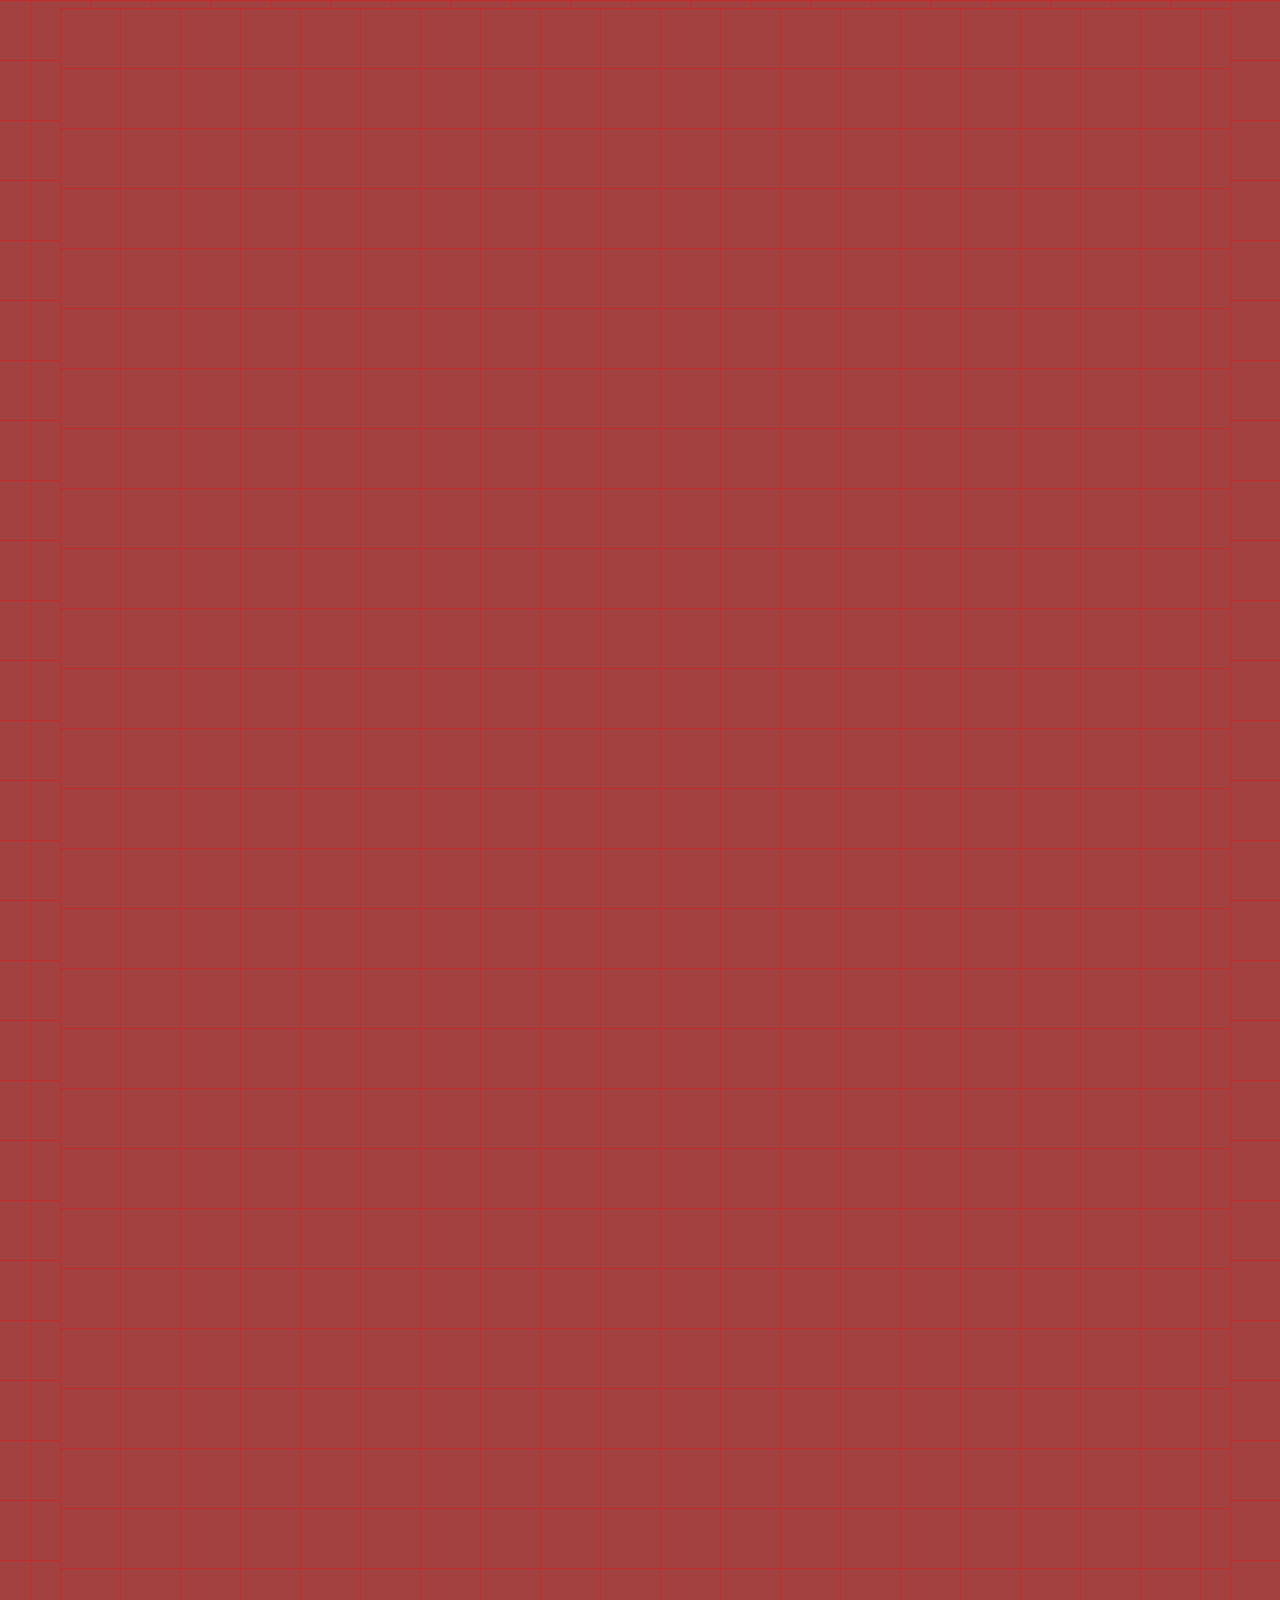
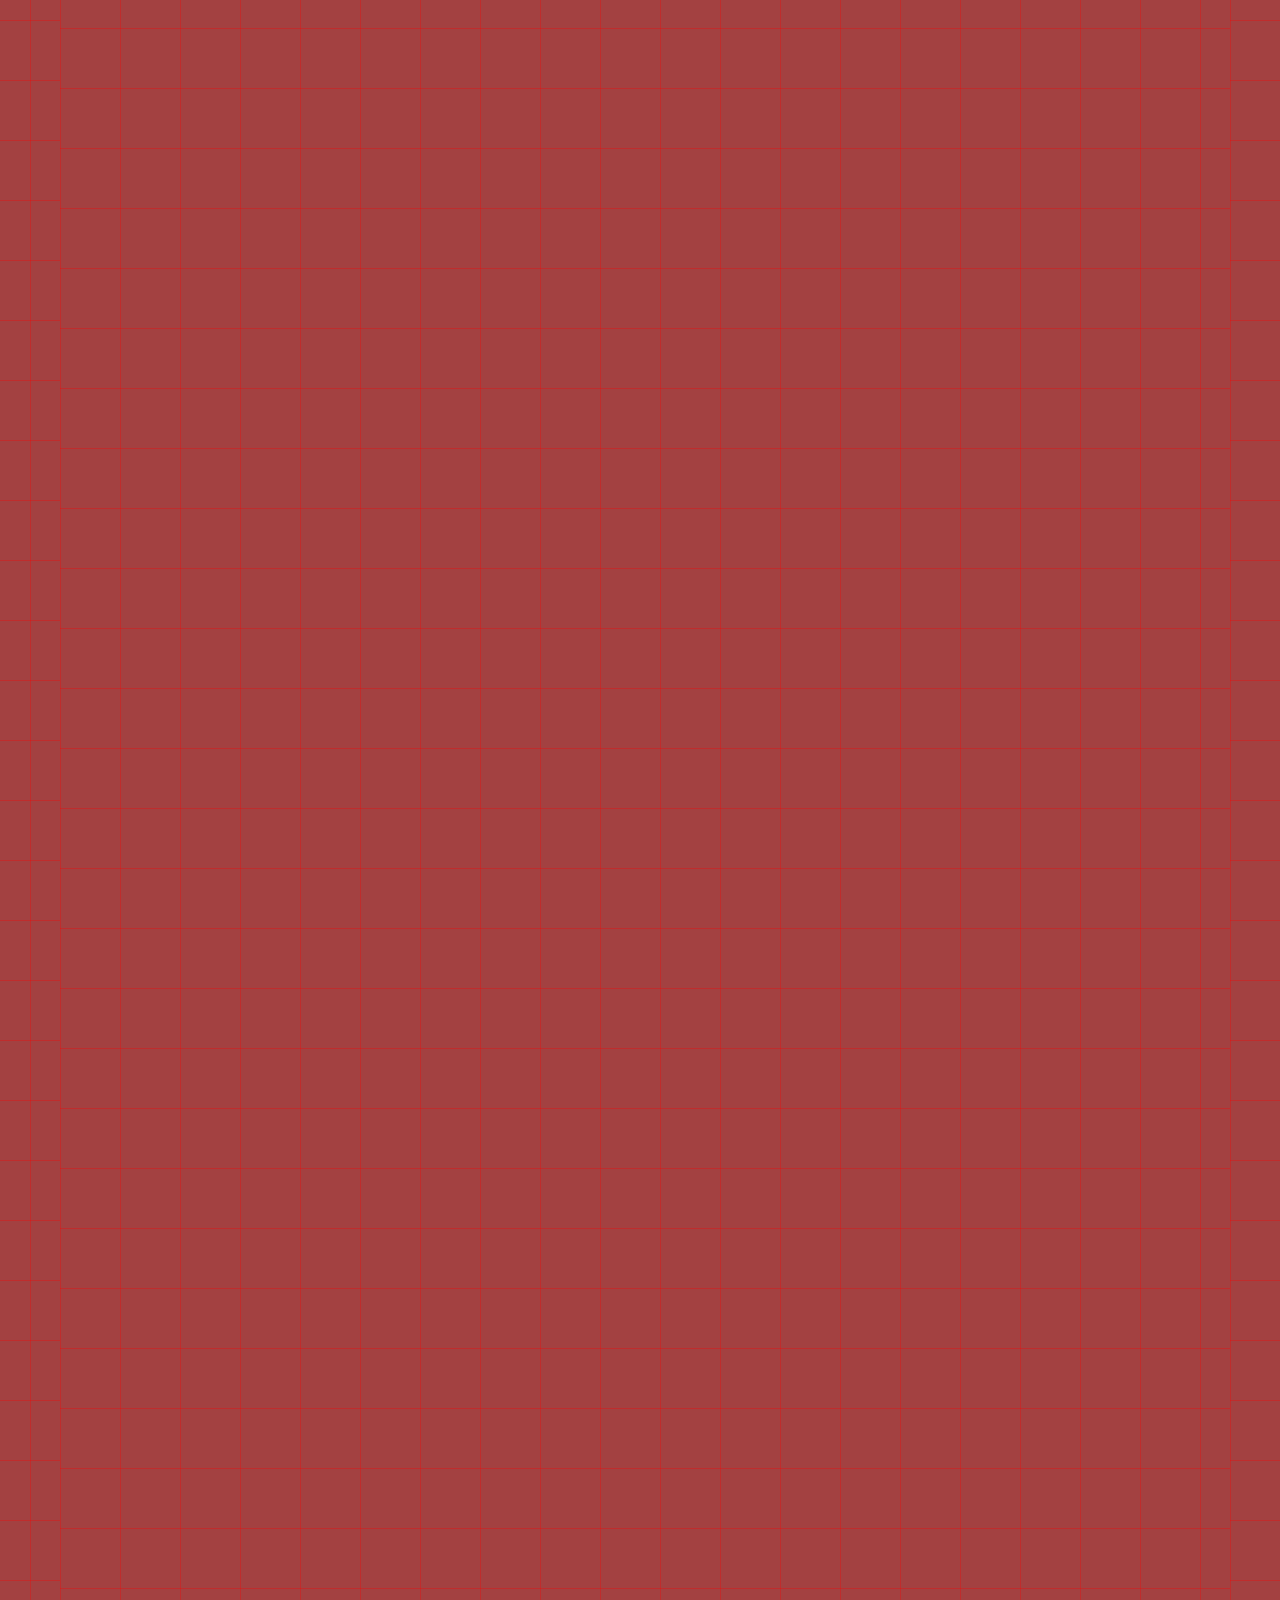
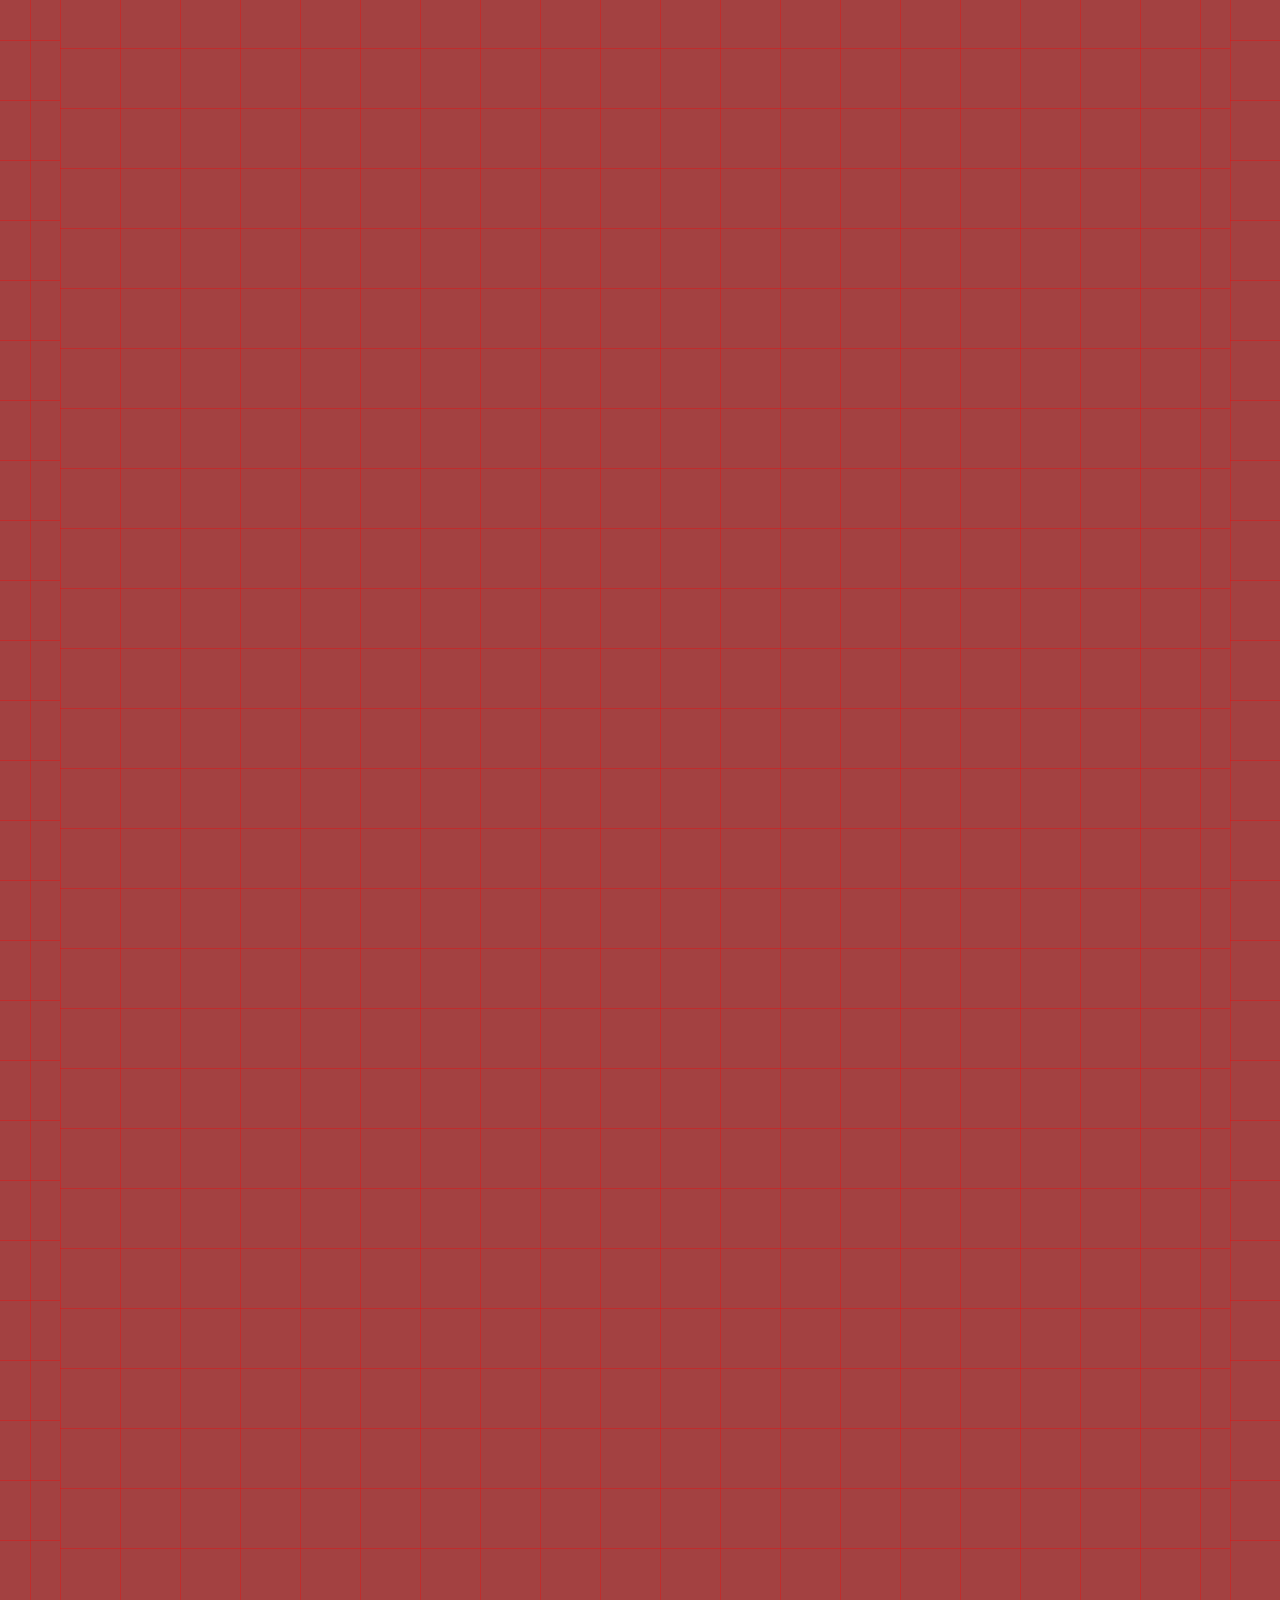
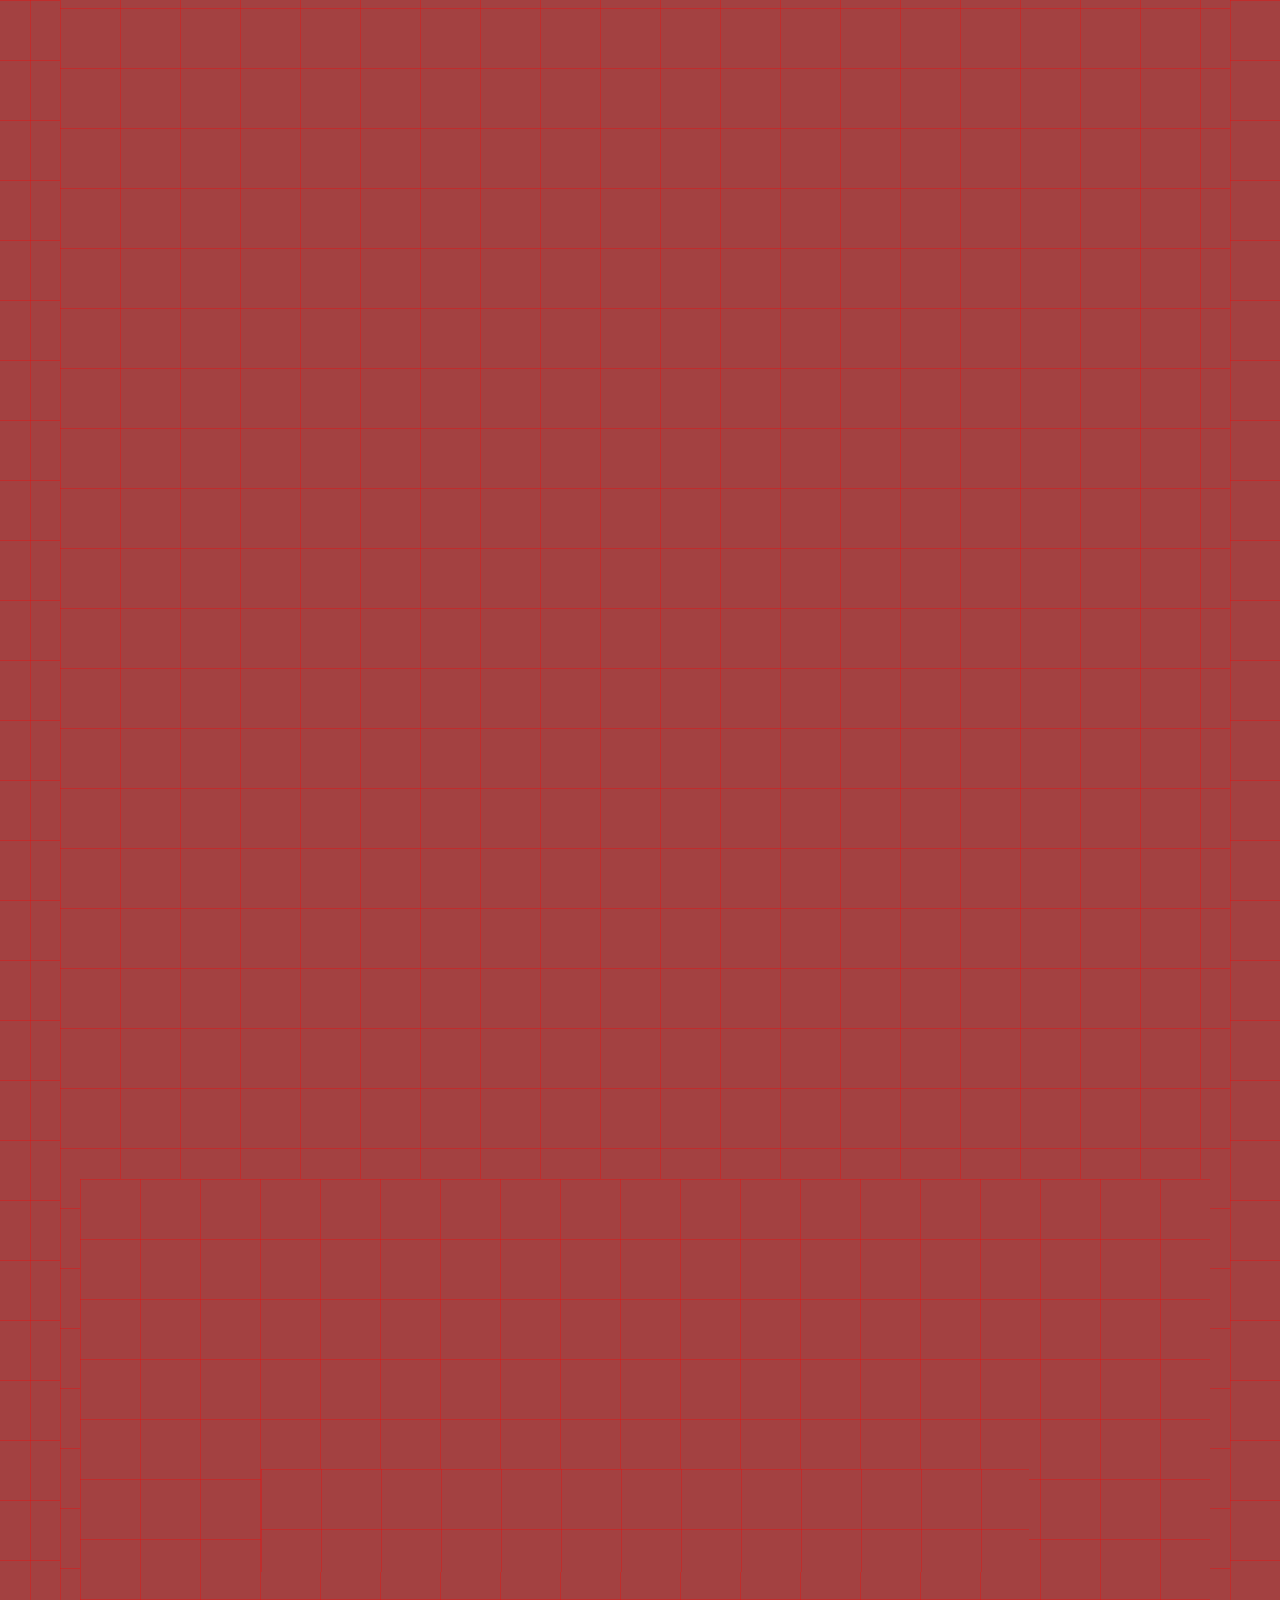
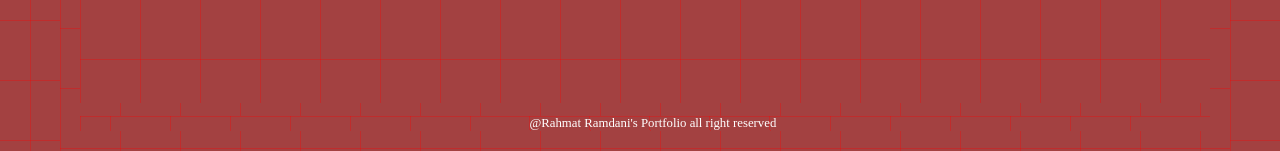
==== commit 379cfc43: "index.html" ====
--- a/index.html
+++ b/index.html
@@ -35,7 +35,7 @@
            <h1><Span class="hallo"> My name is</Span></h1> 
            <h1><Span class="hallo">RAHMAT RAMDANI</Span></h1> 
            <h2><Span class="identitas"></Span></h2>
-           <p><span class="deskripsi1">I am 4th semester Data Science student of Open University Indonesia who has 3 years experienced working as production administrator at PERUM PERURI which is the only one has legitimacy to print indonesian banknotes </span></p>
+           <p><span class="deskripsi1">I am 5th semester Data Science student of Open University Indonesia who has 3 years experienced working as production administrator at PERUM PERURI which is the only one has legitimacy to print indonesian banknotes </span></p>
            <div>
             <a href="CV TERBARU.pdf" download class="cv">Download My CV</a>
            </div>
@@ -82,7 +82,7 @@
         <div id="Educations" class="education" data-aos="zoom-in" data-aos-delay="700">
             <h2>This is My Education</h2>
         <div class="educationdesc">
-            <p>I am a 4th semester data science student of Open University Indonesia with GPA 3.67 and the latest GPA 4.00. I always maintain my score to gain more knowledge and experience.</p>
+            <p>I am a 5th semester data science student of Open University Indonesia with GPA 3.72 of 4.00. I always maintain my score to gain more knowledge and experience.</p>
             <img src="ipk.png" alt="ipk">
         </div>
         </div>
--- a/portfolio.css
+++ b/portfolio.css
@@ -150,24 +150,43 @@
     word-spacing: 3px;
 }
 
+/* Reset link biar tidak berubah-ubah */
+a.cv,
+a.cv:link,
+a.cv:visited,
+a.cv:hover,
+a.cv:active {
+    text-decoration: none !important;
+    color: #ffffff !important;
+}
+
+/* Hilangkan efek biru saat tap di HP */
+a {
+    -webkit-tap-highlight-color: transparent;
+}
+
+/* Button utama */
 .cv {
-    display: inline-block; /* WAJIB untuk <a> biar bisa seperti button */
-    text-decoration: none; /* hilangkan garis bawah */
-    
+    display: inline-block;
+    text-decoration: none;
+
     background: linear-gradient(135deg, #ff0000, #990000);
     color: #ffffff;
     border: none;
     margin-top: 3%;
     padding: 0.8rem 1rem;
-    font-size: 1.2rem;
+
+    font-size: clamp(0.9rem, 2vw, 1.2rem); /* RESPONSIVE */
     font-family: 'Orbitron', sans-serif;
-    font-weight: 600; /* FIX: sebelumnya salah (6vw) */
+    font-weight: 600;
+
     border-radius: 8px;
     cursor: pointer;
     position: relative;
     overflow: hidden;
     letter-spacing: 1px;
     text-transform: uppercase;
+
     transition: all 0.3s ease;
 }
 
@@ -183,7 +202,7 @@
     transition: 0.5s;
 }
 
-/* Hover efek */
+/* Hover (desktop) */
 .cv:hover::before {
     left: 100%;
 }
@@ -194,15 +213,10 @@
     transform: translateY(-2px) scale(1.03);
 }
 
-/* Klik efek */
+/* Active (mobile click) */
 .cv:active {
     transform: scale(0.97);
     box-shadow: 0 0 10px rgba(255, 0, 0, 0.8);
-}
-
-/* Optional: hilangkan warna ungu/biru setelah diklik */
-.cv:visited {
-    color: #ffffff;
 }
 .photoprofile{
   max-width: 100%;
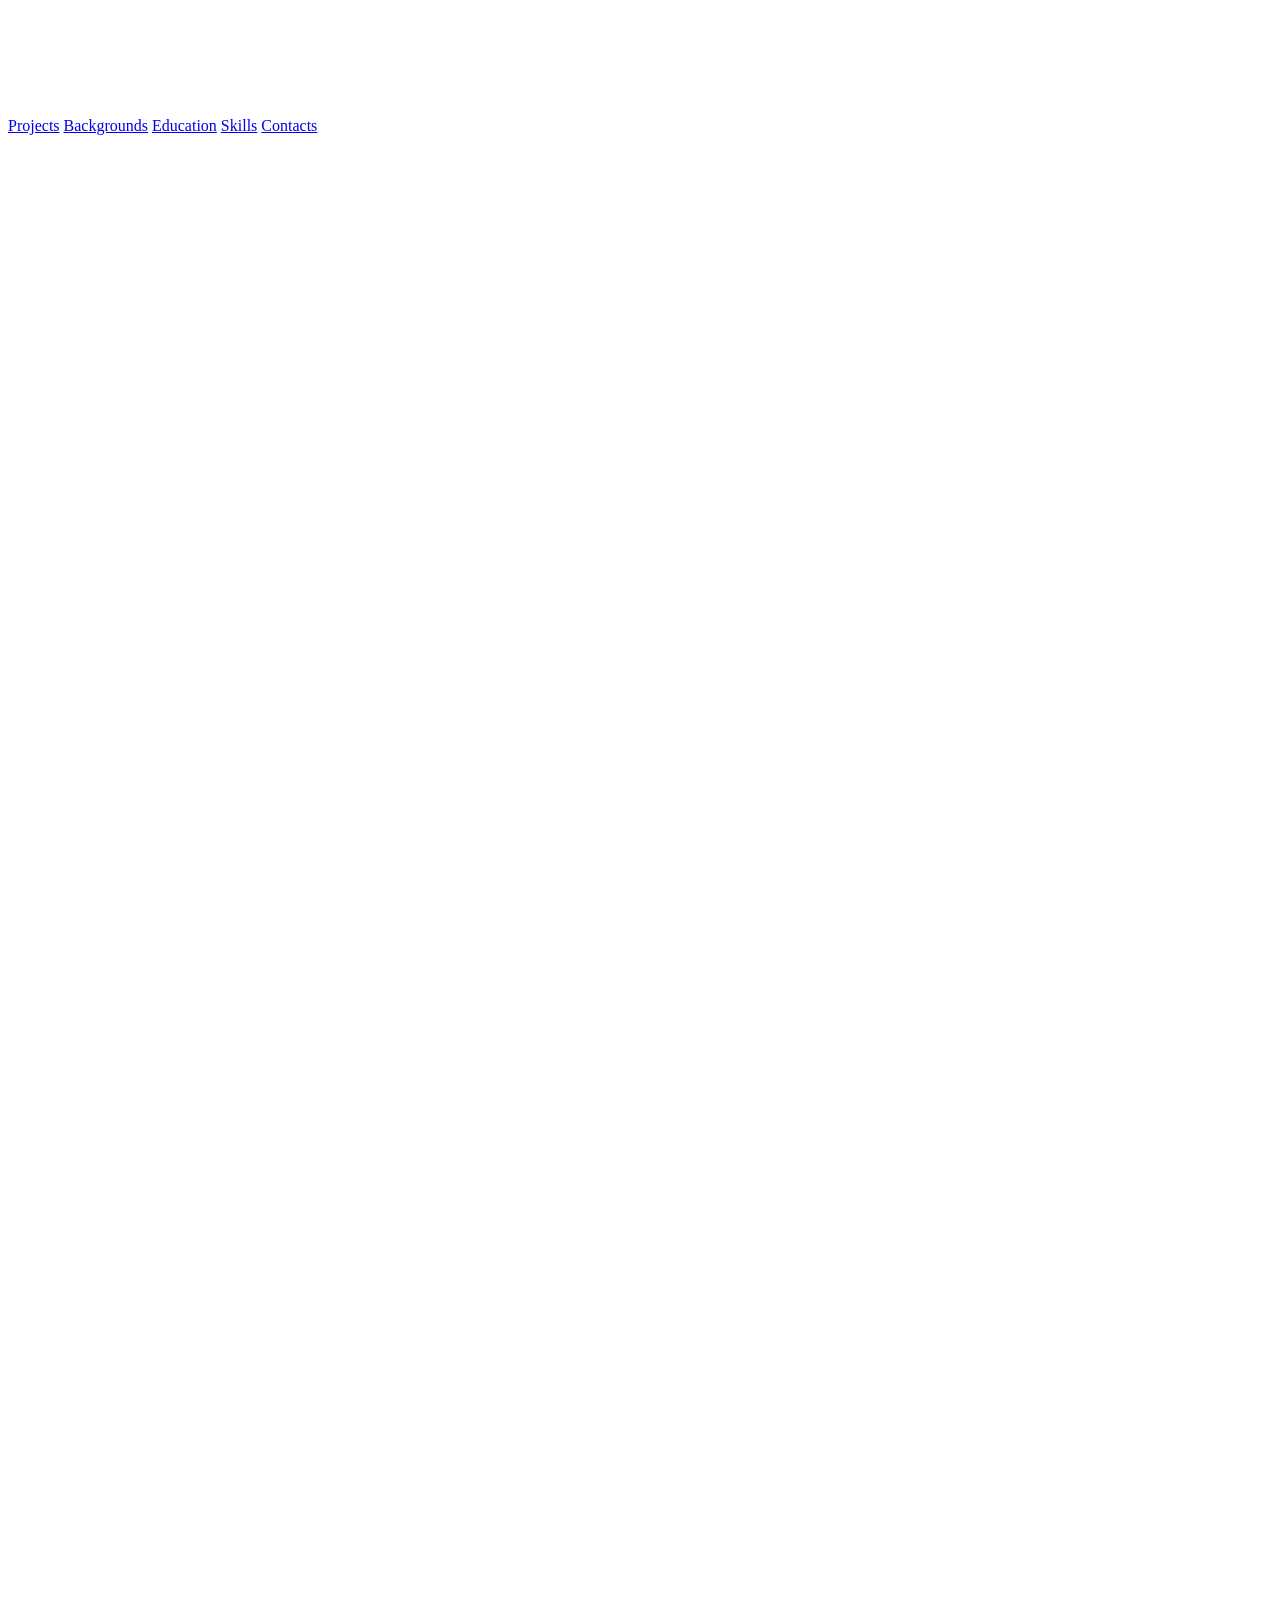
==== commit d969320c: "Rename index (3).html to index.html" ====
--- a/index.html
+++ b/index.html
@@ -1,160 +1,166 @@
 <!DOCTYPE html>
 <html lang="en">
-    <audio id="music" autoplay loop muted>
-        <source src="backsound.mp3" type="audio/mpeg">
-      </audio>
-<div class="semua">
 <head>
     <meta charset="UTF-8">
     <meta name="viewport" content="width=device-width, initial-scale=1.0">
-    <title>Portfolio Rahmat Ramdani </title>
+    <title>Portfolio Rahmat Ramdani</title>
+
+    <!-- FONTS -->
+    <link rel="preconnect" href="https://fonts.googleapis.com">
+    <link rel="preconnect" href="https://fonts.gstatic.com" crossorigin>
+    <link href="https://fonts.googleapis.com/css2?family=Kanit:wght@300;400;600&family=Montserrat:wght@500;700&family=Orbitron:wght@600&family=Roboto:wght@400;500&display=swap" rel="stylesheet">
+
     <!-- FONT AWESOME -->
-<link rel="stylesheet" href="https://cdnjs.cloudflare.com/ajax/libs/font-awesome/6.5.0/css/all.min.css">
+    <link rel="stylesheet" href="https://cdnjs.cloudflare.com/ajax/libs/font-awesome/6.5.0/css/all.min.css">
+    <link href="https://unpkg.com/aos@2.3.1/dist/aos.css" rel="stylesheet">
     <link rel="stylesheet" href="portfolio.css">
-    <link href="https://unpkg.com/aos@2.3.1/dist/aos.css" rel="stylesheet">
-    <nav class="navbar" data-aos="fade-down" data-aos-delay="2000">
-        <a href="#Projects" class="active"> Projects</a>
-        <a href="#Backgrounds"> Backgrounds</a>
-        <a href="#Educations"> Education</a>
-        <a href="#Skills"> Skills</a>
-        <a href="#Contacts"> Contacts</a>
-    </nav>
 </head>
 <body>
+
+    <audio id="music" autoplay loop muted>
+        <source src="backsound.mp3" type="audio/mpeg">
+    </audio>
+
     <div class="loader" id="loader">
         <h1 data-aos="zoom-in">
             Hello <br> Welcome to My Profile
             <span class="spinner"></span>
-            
         </h1>
     </div>
-    
-    <section class=" pengenalan" data-aos="zoom-in" data-aos-delay="2000"">
-        <Div>
-           <h1><Span class="hallo"> Hallo,</Span></h1> 
-           <h1><Span class="hallo"> My name is</Span></h1> 
-           <h1><Span class="hallo">RAHMAT RAMDANI</Span></h1> 
-           <h2><Span class="identitas"></Span></h2>
-           <p><span class="deskripsi1">I am 5th semester Data Science student of Open University Indonesia who has 3 years experienced working as production administrator at PERUM PERURI which is the only one has legitimacy to print indonesian banknotes </span></p>
-           <div>
-            <a href="CV TERBARU.pdf" download class="cv">Download My CV</a>
-           </div>
-        </Div>
-        <div class="photoprofile" data-aos="flip-left" data-aos-delay="600">
-            <img src="Rectangle 2.png" alt="My photo profile" class="photo1">
-        </div>
-    </section>
-    <section  class="project" data-aos="zoom-in">
-        <div class="listproject">
-            <h2 id="Projects">MY PROJECTS</h2>
-            <h3>Click to see details</h3>
-            <a href="AI CHATBOT.pdf#toolbar=0" target="_blank" class="project1"><img src="Rectangle 4.png" alt="porfolio1"> </a>
-            <a href="DATA ANALYTICS.pdf#toolbar=0" target="_blank" class="project2"><img src="Rectangle 5.png" alt="portfolio2"> </a>
-            <a href="Regresi Linear.pdf#toolbar=0" target="_blank" class="project3"><img src="Rectangle 6.png" alt="portfolio3"> </a>
-        </div>
-    </section>
-    <section class="background_skillset" data-aos="zoom-in" data-aos-delay="600">
-        <h2 id="Backgrounds">These are my backgrounds</h2>
-        <div class="latarbelakang1" data-aos="zoom-in">
-            <p data-aos="zoom-in">I joined many competition for many years since I was at school. One of my biggest achievement is to win the the gold medal CNC programming competition of Mechanical fair at Gadjah Mada University on national level.<a href="juara1.jpg" target="_blank"> click here to see the certificate</a></p>
-            <img src="cnc.jpg" alt="cnc" data-aos="zoom-in">
-        </div>
-        <div class="latarbelakang2"data-aos="zoom-in">
-            <img src="iaka.png" alt="iaka">
-            <p>After I graduated from my vocational high school, I decided to work for one of biggest national enterprise named PERUM PERECETAKAN UANG REPUBLIK INDONESIA (PERURI). it has been 3 years and many achievements that i got here. one of them is to achieve semifinalist of Inovation Award dan Kaizen Award 2024-2025 with duoble digit grandpize. <a href="juara_iaka.png" target="_blank">click here to see the certificate</a> </p>         
-        </div>
-        <div class="button">
-            <button class="lainnya" onclick="showCertifications()">see more certifications</button>
-        </div>
-        <div id="certifications" data-aos="zoom-in" data-aos-delay="1000">
-                
+
+    <nav class="navbar" aria-label="Main navigation">
+        <a href="#Projects" class="active">Projects</a>
+        <a href="#Backgrounds">Backgrounds</a>
+        <a href="#Educations">Education</a>
+        <a href="#Skills">Skills</a>
+        <a href="#Contacts">Contacts</a>
+    </nav>
+
+    <div class="semua">
+
+        <section class="pengenalan" data-aos="zoom-in" data-aos-delay="1500">
+            <div>
+                <h1><span class="hallo">Hallo,</span></h1>
+                <h1><span class="hallo">My name is</span></h1>
+                <h1><span class="hallo">RAHMAT RAMDANI</span></h1>
+                <h2><span class="identitas"></span></h2>
+                <p><span class="deskripsi1">I am a 5th semester Data Science student of Open University Indonesia who has 3 years of experience working as a production administrator at PERUM PERURI, the only institution with the legitimacy to print Indonesian banknotes.</span></p>
+                <div>
+                    <a href="CV TERBARU.pdf" download class="cv">Download My CV</a>
+                </div>
+            </div>
+            <div class="photoprofile" data-aos="flip-left" data-aos-delay="600">
+                <img src="Rectangle 2.png" alt="My photo profile" class="photo1">
+            </div>
+        </section>
+
+        <section class="project" data-aos="zoom-in">
+            <div class="listproject">
+                <h2 id="Projects">MY PROJECTS</h2>
+                <h3>Click to see details</h3>
+                <a href="AI CHATBOT.pdf#toolbar=0" target="_blank" rel="noopener" class="project1"><img src="Rectangle 4.png" alt="Project 1: AI Chatbot" loading="lazy"></a>
+                <a href="DATA ANALYTICS.pdf#toolbar=0" target="_blank" rel="noopener" class="project2"><img src="Rectangle 5.png" alt="Project 2: Data Analytics" loading="lazy"></a>
+                <a href="Regresi Linear.pdf#toolbar=0" target="_blank" rel="noopener" class="project3"><img src="Rectangle 6.png" alt="Project 3: Linear Regression" loading="lazy"></a>
+            </div>
+        </section>
+
+        <section class="background_skillset" data-aos="zoom-in">
+            <h2 id="Backgrounds">These are my backgrounds</h2>
+
+            <div class="latarbelakang1" data-aos="zoom-in">
+                <p>I have joined many competitions since I was at school. One of my biggest achievements is winning the gold medal in the CNC programming competition at the Mechanical Fair of Gadjah Mada University at national level. <a href="juara1.jpg" target="_blank" rel="noopener">Click here to see the certificate</a></p>
+                <img src="cnc.jpg" alt="CNC competition" loading="lazy">
+            </div>
+
+            <div class="latarbelakang2" data-aos="zoom-in">
+                <img src="iaka.png" alt="IAKA award" loading="lazy">
+                <p>After I graduated from vocational high school, I decided to work for one of the biggest national enterprises, PERUM PERCETAKAN UANG REPUBLIK INDONESIA (PERURI). It has been 3 years, with many achievements along the way. One of them is reaching the semifinal of the Innovation Award and Kaizen Award 2024-2025 with a double-digit grand prize. <a href="juara_iaka.png" target="_blank" rel="noopener">Click here to see the certificate</a></p>
+            </div>
+
+            <div class="button">
+                <button class="lainnya" type="button" aria-expanded="false" aria-controls="certifications" onclick="showCertifications()">see more certifications</button>
+            </div>
+
+            <div id="certifications">
                 <div class="card-container" id="cards">
-                
-                <div class="card1"><img src="1.png" alt="1png"></div>
-                <div class="card2"><img src="2.png" alt="2png"></div>
-                <div class="card3"><img src="3.png" alt="3png"></div>
-                <div class="card4"><img src="4.png" alt="4png"></div>
-                
+                    <div class="card1"><img src="1.png" alt="Certificate 1" loading="lazy"></div>
+                    <div class="card2"><img src="2.png" alt="Certificate 2" loading="lazy"></div>
+                    <div class="card3"><img src="3.png" alt="Certificate 3" loading="lazy"></div>
+                    <div class="card4"><img src="4.png" alt="Certificate 4" loading="lazy"></div>
                 </div>
-                
-                
-        </div>
-        <div id="Educations" class="education" data-aos="zoom-in" data-aos-delay="700">
-            <h2>This is My Education</h2>
-        <div class="educationdesc">
-            <p>I am a 5th semester data science student of Open University Indonesia with GPA 3.72 of 4.00. I always maintain my score to gain more knowledge and experience.</p>
-            <img src="ipk.png" alt="ipk">
-        </div>
-        </div>
-        <div class="skills" data-aos="zoom-in" data-aos-delay="800">
-            <h2 id="Skills"> My Skills</h2>
-            <p><span>
-                Hard Skills
-            </span></p>
-         <div class="skills-container">  
-        <div class="skills_img" data-aos="zoom-in" data-aos-delay="800">
-            <div class="gambar"><img src="sap.png" alt="sap"></div>
-            <div class="gambar"><img src="excel.png" alt="excel"></div>
-            <div class="gambar"><img src="word.png" alt="word"></div>
-            <div class="gambar"><img src="powerpoint.png" alt="powerpoint"></div>
-            <div class="gambar"><img src="python.png" alt="powerpoint"></div>
-            <div class="gambar"><img src="r.png" alt="r"></div>
-            <div class="gambar"><img src="sql-server.png" alt="sql-server"></div>
-            <div class="gambar"><img src="sap.png" alt="sap"></div>
-            <div class="gambar"><img src="excel.png" alt="excel"></div>
-            <div class="gambar"><img src="word.png" alt="word"></div>
-            <div class="gambar"><img src="powerpoint.png" alt="powerpoint"></div>
-            <div class="gambar"><img src="python.png" alt="powerpoint"></div>
-            <div class="gambar"><img src="r.png" alt="r"></div>
-            <div class="gambar"><img src="sql-server.png" alt="sql-server"></div>
-        </div>
-        </div>
-        <p><span>
-            Soft Skills
-        </span></p>
-        <div class="softskills">
-            <div class="softskills_card">
-                <p>Teamwork</p>
-                <img src="Rectangle 18.png" alt="">
             </div>
-            <div class="softskills_card">
-                <p>Communication</p>
-                <img src="Rectangle 19.png" alt="">
+
+            <div id="Educations" class="education" data-aos="zoom-in">
+                <h2>This is My Education</h2>
+                <div class="educationdesc">
+                    <p>I am a 5th semester data science student of Open University Indonesia with a GPA of 3.72 out of 4.00. I always maintain my grades to gain more knowledge and experience.</p>
+                    <img src="ipk.png" alt="GPA transcript" loading="lazy">
+                </div>
             </div>
-            <div class="softskills_card">
-                <p>Problem Solving</p>
-                <img src="Rectangle 20.png" alt="">
+
+            <div class="skills" data-aos="zoom-in">
+                <h2 id="Skills">My Skills</h2>
+                <p><span>Hard Skills</span></p>
+                <div class="skills-container">
+                    <div class="skills_img">
+                        <div class="gambar"><img src="sap.png" alt="SAP"></div>
+                        <div class="gambar"><img src="excel.png" alt="Excel"></div>
+                        <div class="gambar"><img src="word.png" alt="Word"></div>
+                        <div class="gambar"><img src="powerpoint.png" alt="PowerPoint"></div>
+                        <div class="gambar"><img src="python.png" alt="Python"></div>
+                        <div class="gambar"><img src="r.png" alt="R"></div>
+                        <div class="gambar"><img src="sql-server.png" alt="SQL Server"></div>
+                        <!-- duplikat untuk efek scroll tanpa putus -->
+                        <div class="gambar" aria-hidden="true"><img src="sap.png" alt=""></div>
+                        <div class="gambar" aria-hidden="true"><img src="excel.png" alt=""></div>
+                        <div class="gambar" aria-hidden="true"><img src="word.png" alt=""></div>
+                        <div class="gambar" aria-hidden="true"><img src="powerpoint.png" alt=""></div>
+                        <div class="gambar" aria-hidden="true"><img src="python.png" alt=""></div>
+                        <div class="gambar" aria-hidden="true"><img src="r.png" alt=""></div>
+                        <div class="gambar" aria-hidden="true"><img src="sql-server.png" alt=""></div>
+                    </div>
+                </div>
+
+                <p><span>Soft Skills</span></p>
+                <div class="softskills">
+                    <div class="softskills_card">
+                        <p>Teamwork</p>
+                        <img src="Rectangle 18.png" alt="Teamwork" loading="lazy">
+                    </div>
+                    <div class="softskills_card">
+                        <p>Communication</p>
+                        <img src="Rectangle 19.png" alt="Communication" loading="lazy">
+                    </div>
+                    <div class="softskills_card">
+                        <p>Problem Solving</p>
+                        <img src="Rectangle 20.png" alt="Problem Solving" loading="lazy">
+                    </div>
+                </div>
             </div>
-        </div>
-    </div> 
-    </section>
-    <section class="contact">
-        <h2  data-aos="fade-down" data-aos-delay="200"> I am READY to join with your awesome enterprise!</h2>
-        <p  data-aos="flip-left" data-aos-delay="100">you can contact me on:</p>
-        <br>
-        <br>
-        <div class="contact-icons" id="Contacts">
-            <a href="https://www.linkedin.com/in/rahmat-ramdani-554285227/" target="_blank" class="icon linkedin" data-aos="zoom-in">
-                <i class="fab fa-linkedin-in"></i>
-            </a>
-            <a href="mailto:rahmat05ramdani@gmail.com" class="icon mail" data-aos="zoom-in">
-                <i class="fas fa-envelope"></i>
-            </a>
-            <a href="https://www.instagram.com/2r05official/" target="_blank" class="icon instagram"data-aos="zoom-in">
-                <i class="fab fa-instagram"></i>
-            </a>
-        </div>
-    
-        <br>
-    </section>
+        </section>
+
+        <section class="contact">
+            <h2 data-aos="fade-down" data-aos-delay="200">I am READY to join your awesome enterprise!</h2>
+            <p data-aos="flip-left" data-aos-delay="100">You can contact me on:</p>
+            <div class="contact-icons" id="Contacts">
+                <a href="https://www.linkedin.com/in/rahmat-ramdani-554285227/" target="_blank" rel="noopener" class="icon linkedin" aria-label="LinkedIn" data-aos="zoom-in">
+                    <i class="fab fa-linkedin-in"></i>
+                </a>
+                <a href="mailto:rahmat05ramdani@gmail.com" class="icon mail" aria-label="Email" data-aos="zoom-in">
+                    <i class="fas fa-envelope"></i>
+                </a>
+                <a href="https://www.instagram.com/2r05official/" target="_blank" rel="noopener" class="icon instagram" aria-label="Instagram" data-aos="zoom-in">
+                    <i class="fab fa-instagram"></i>
+                </a>
+            </div>
+        </section>
+    </div>
+
+    <footer class="footer">
+        <p><span class="brand">@Rahmat Ramdani's Portfolio, all rights reserved</span></p>
+    </footer>
+
     <script src="https://unpkg.com/aos@2.3.1/dist/aos.js"></script>
-    <script>
-      AOS.init();
-    </script>
     <script src="portfolio.js"></script>
 </body>
-<footer class="footer">
-    <p><span class="brand">@Rahmat Ramdani's Portfolio all right reserved</span></p>
-</footer>
-</div>
 </html>
